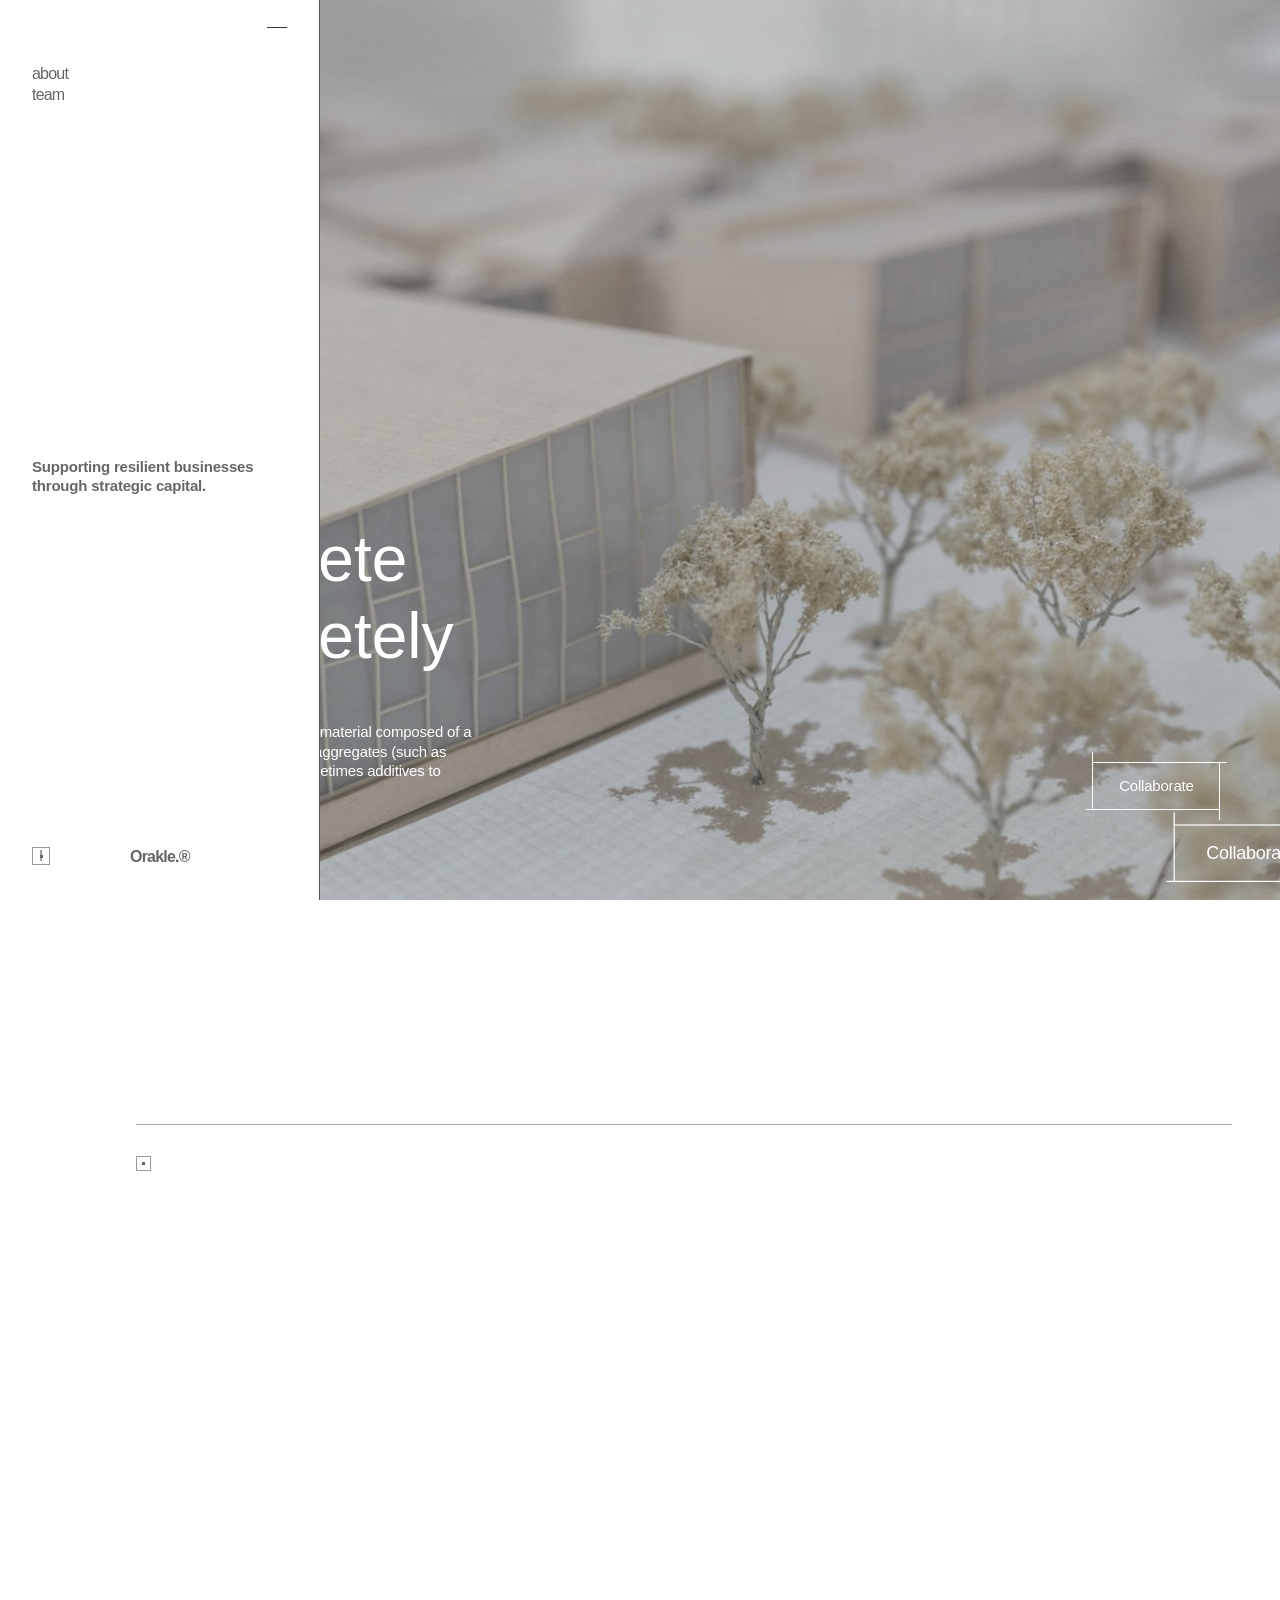
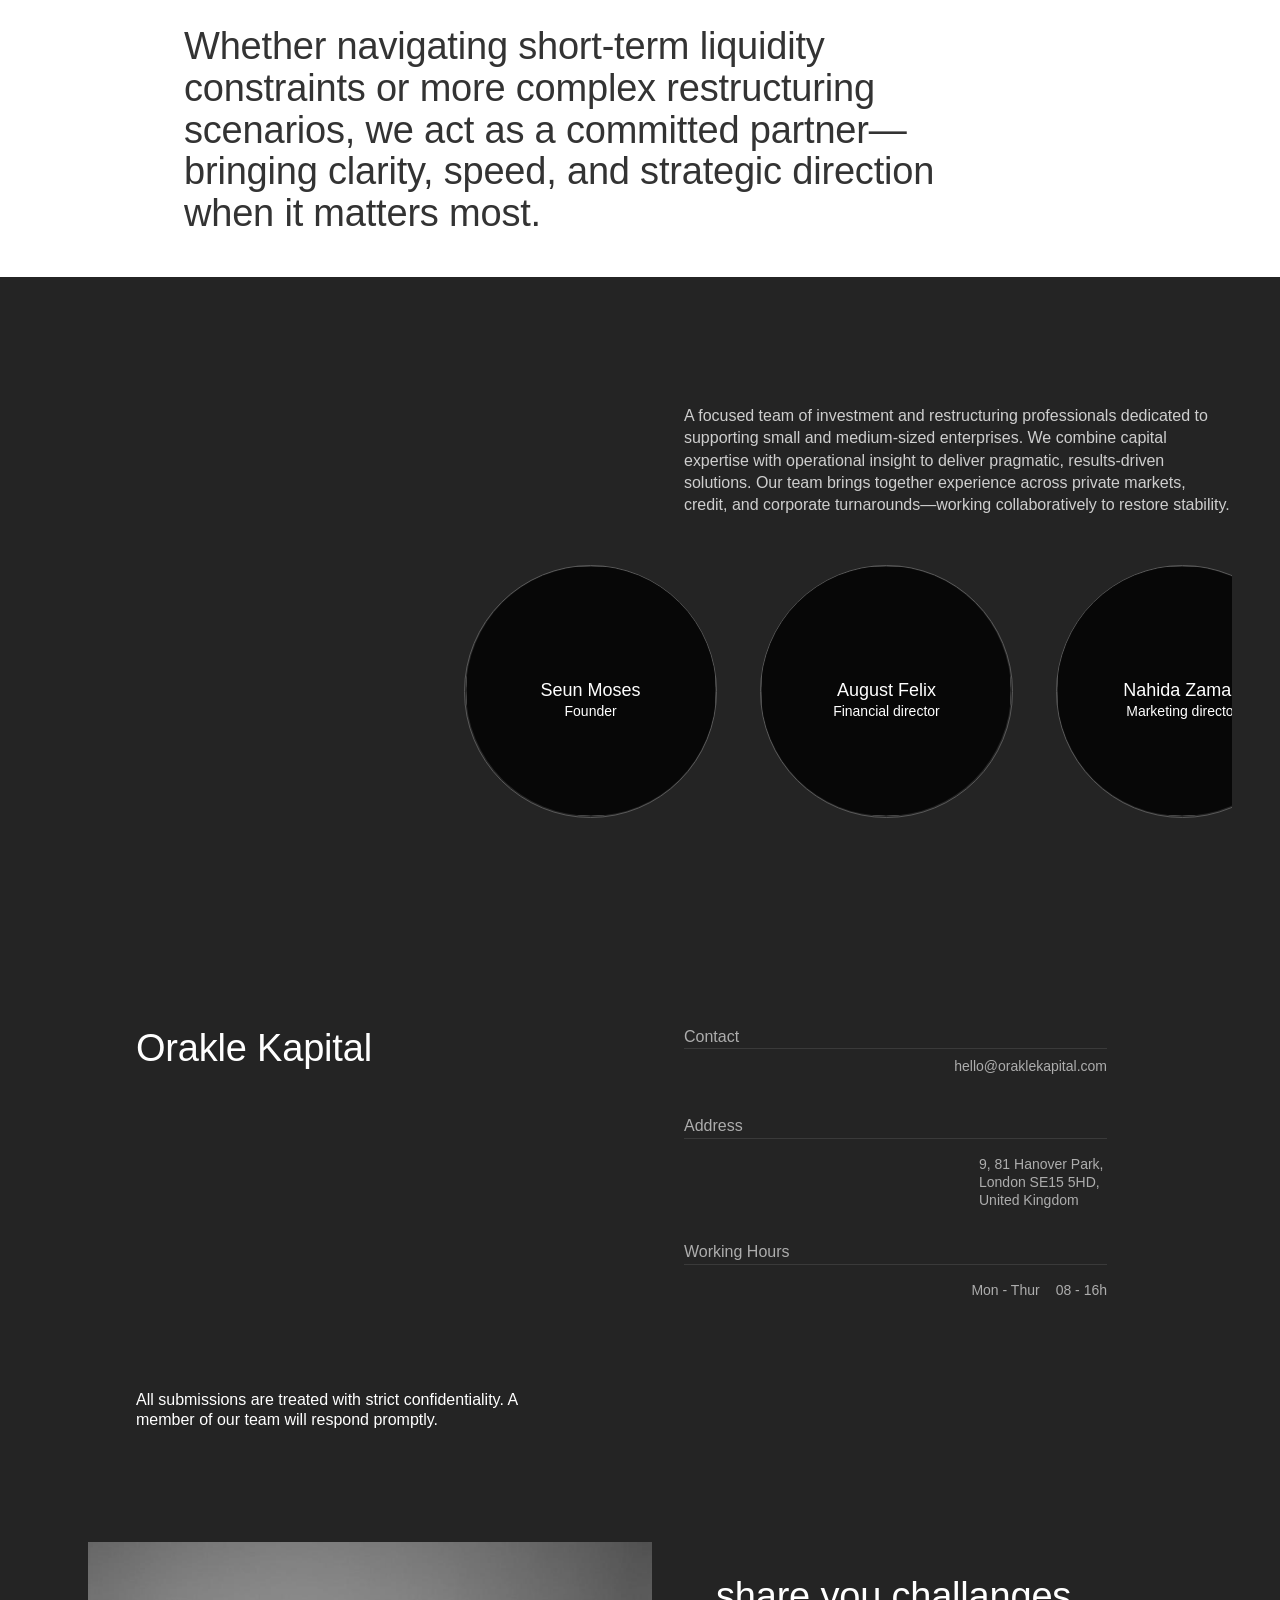
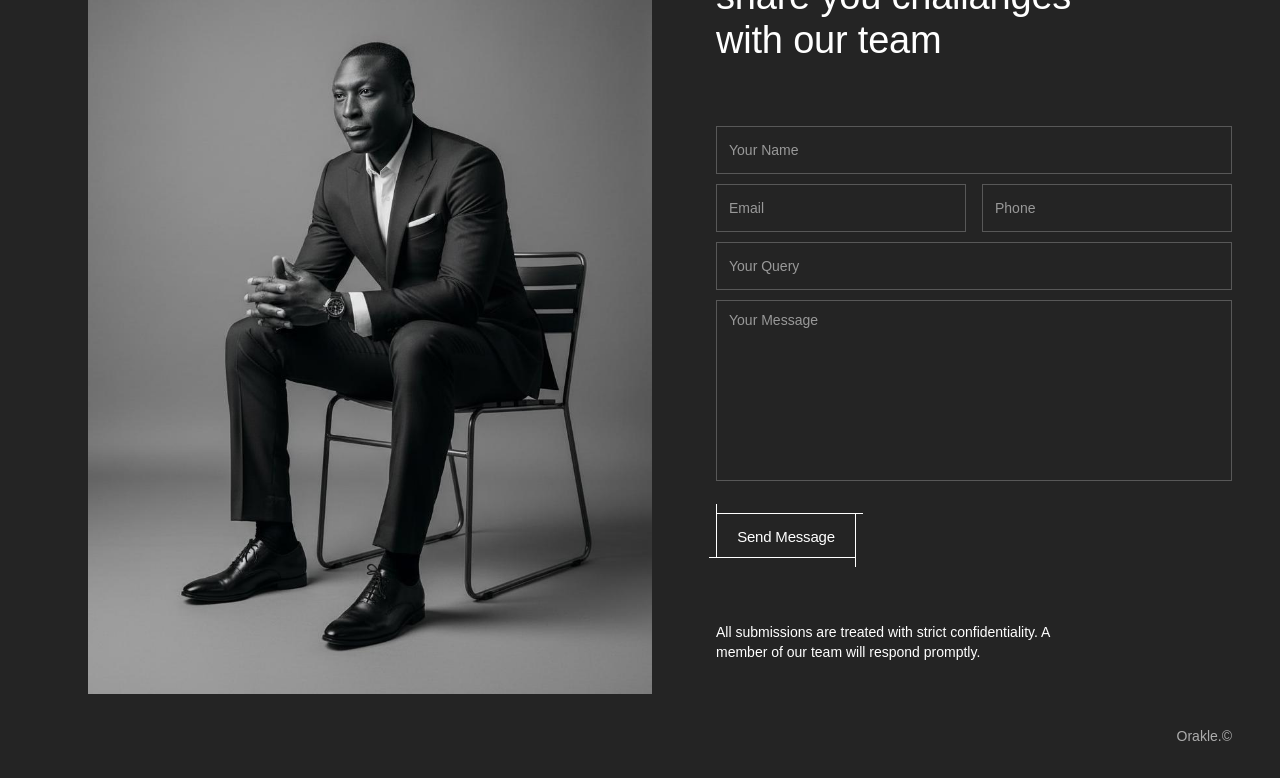
==== index.html @ 96f5e98d "Add files via upload" ====
<!DOCTYPE html><!--  This site was created in Webflow. https://webflow.com  --><!--  Last Published: Tue Apr 07 2026 13:51:56 GMT+0000 (Coordinated Universal Time)  -->
<html data-wf-page="69bdac23be87c527d80cd6fd" data-wf-site="69bdac20be87c527d80cd694" lang="en">
<head>
  <meta charset="utf-8">
  <title>Orakle Kapital</title>
  <meta content="We partner with distressed small and medium-sized enterprises to provide flexible financing, hands-on support, and a clear path to recovery and growth." name="description">
  <meta content="Orakle Kapital" property="og:title">
  <meta content="We partner with distressed small and medium-sized enterprises to provide flexible financing, hands-on support, and a clear path to recovery and growth." property="og:description">
  <meta content="Orakle Kapital" property="twitter:title">
  <meta content="We partner with distressed small and medium-sized enterprises to provide flexible financing, hands-on support, and a clear path to recovery and growth." property="twitter:description">
  <meta property="og:type" content="website">
  <meta content="summary_large_image" name="twitter:card">
  <meta content="width=device-width, initial-scale=1" name="viewport">
  <meta content="Webflow" name="generator">
  <link href="css/normalize.css" rel="stylesheet" type="text/css">
  <link href="css/webflow.css" rel="stylesheet" type="text/css">
  <link href="css/oraklekapital.webflow.css" rel="stylesheet" type="text/css">
  <link href="https://fonts.googleapis.com" rel="preconnect">
  <link href="https://fonts.gstatic.com" rel="preconnect" crossorigin="anonymous">
  <script src="https://ajax.googleapis.com/ajax/libs/webfont/1.6.26/webfont.js" type="text/javascript"></script>
  <script type="text/javascript">WebFont.load({  google: {    families: ["Ubuntu:300,300italic,400,400italic,500,500italic,700,700italic","Inter:300,400,500,600,700","Inter Tight:300,400,500,600,700"]  }});</script>
  <script type="text/javascript">!function(o,c){var n=c.documentElement,t=" w-mod-";n.className+=t+"js",("ontouchstart"in o||o.DocumentTouch&&c instanceof DocumentTouch)&&(n.className+=t+"touch")}(window,document);</script>
  <link href="images/favicon.png" rel="shortcut icon" type="image/x-icon">
  <link href="images/webclip.png" rel="apple-touch-icon">
</head>
<body>
  <div class="page-wrapper">
    <div class="navbar-wrapper">
      <div class="navbar-links">
        <a data-w-id="172a267c-af64-cbc4-9b32-e824bfe4a965" href="#about" class="navbar-link">about</a>
        <a data-w-id="172a267c-af64-cbc4-9b32-e824bfe4a96f" href="#team" class="navbar-link">team</a>
      </div>
      <p class="p-intro">Supporting resilient businesses through strategic capital.</p>
      <div class="sm-wrapper">
        <a data-w-id="172a267c-af64-cbc4-9b32-e824bfe4a980" href="https://www.linkedin.com" class="sm-box w-inline-block">
          <div class="sm-link">l</div>
          <div class="sm-box-small"></div>
        </a>
        <a href="https://ratko-03f3f3.webflow.io/" class="copy-right">Orakle.®</a>
      </div>
      <div data-w-id="172a267c-af64-cbc4-9b32-e824bfe4a98a" class="close"></div>
    </div>
    <div class="sidebar">
      <div data-w-id="daa2c79b-2711-f0db-0016-0b28d26db41a" class="menu-open">
        <div class="line"></div>
        <div class="line"></div>
      </div>
      <a href="#contact" class="cta-sidebar">Contact.</a>
    </div>
    <div class="main-wrapper">
      <section id="about" class="hero">
        <div data-delay="4000" data-animation="cross" class="slider w-slider" data-autoplay="false" data-easing="ease-in-out-quart" data-hide-arrows="false" data-disable-swipe="false" data-autoplay-limit="0" data-nav-spacing="3" data-duration="1000" data-infinite="true">
          <div class="w-slider-mask">
            <div data-w-id="7b4684b0-5fee-3171-5e06-e054012341f1" style="-webkit-transform:translate3d(0, 0, 0) scale3d(1.2, 1.2, 1) rotateX(0) rotateY(0) rotateZ(0) skew(0, 0);-moz-transform:translate3d(0, 0, 0) scale3d(1.2, 1.2, 1) rotateX(0) rotateY(0) rotateZ(0) skew(0, 0);-ms-transform:translate3d(0, 0, 0) scale3d(1.2, 1.2, 1) rotateX(0) rotateY(0) rotateZ(0) skew(0, 0);transform:translate3d(0, 0, 0) scale3d(1.2, 1.2, 1) rotateX(0) rotateY(0) rotateZ(0) skew(0, 0)" class="w-slide">
              <div class="button-wrap">
                <div class="button-container">
                  <div style="-webkit-transform:translate3d(0%, null, 0) scale3d(1, 1, 1) rotateX(0) rotateY(0) rotateZ(0) skew(0, 0);-moz-transform:translate3d(0%, null, 0) scale3d(1, 1, 1) rotateX(0) rotateY(0) rotateZ(0) skew(0, 0);-ms-transform:translate3d(0%, null, 0) scale3d(1, 1, 1) rotateX(0) rotateY(0) rotateZ(0) skew(0, 0);transform:translate3d(0%, null, 0) scale3d(1, 1, 1) rotateX(0) rotateY(0) rotateZ(0) skew(0, 0)" class="tl-btn"></div>
                  <div style="-webkit-transform:translate3d(0%, 0, 0) scale3d(1, 1, 1) rotateX(0) rotateY(0) rotateZ(0) skew(0, 0);-moz-transform:translate3d(0%, 0, 0) scale3d(1, 1, 1) rotateX(0) rotateY(0) rotateZ(0) skew(0, 0);-ms-transform:translate3d(0%, 0, 0) scale3d(1, 1, 1) rotateX(0) rotateY(0) rotateZ(0) skew(0, 0);transform:translate3d(0%, 0, 0) scale3d(1, 1, 1) rotateX(0) rotateY(0) rotateZ(0) skew(0, 0)" class="bl-btn"></div>
                  <div style="-webkit-transform:translate3d(0, 0%, 0) scale3d(1, 1, 1) rotateX(0) rotateY(0) rotateZ(0) skew(0, 0);-moz-transform:translate3d(0, 0%, 0) scale3d(1, 1, 1) rotateX(0) rotateY(0) rotateZ(0) skew(0, 0);-ms-transform:translate3d(0, 0%, 0) scale3d(1, 1, 1) rotateX(0) rotateY(0) rotateZ(0) skew(0, 0);transform:translate3d(0, 0%, 0) scale3d(1, 1, 1) rotateX(0) rotateY(0) rotateZ(0) skew(0, 0)" class="ll-btn"></div>
                  <div style="-webkit-transform:translate3d(0, 0%, 0) scale3d(1, 1, 1) rotateX(0) rotateY(0) rotateZ(0) skew(0, 0);-moz-transform:translate3d(0, 0%, 0) scale3d(1, 1, 1) rotateX(0) rotateY(0) rotateZ(0) skew(0, 0);-ms-transform:translate3d(0, 0%, 0) scale3d(1, 1, 1) rotateX(0) rotateY(0) rotateZ(0) skew(0, 0);transform:translate3d(0, 0%, 0) scale3d(1, 1, 1) rotateX(0) rotateY(0) rotateZ(0) skew(0, 0)" class="rl-btn"></div>
                  <a data-w-id="ebb25b7a-08e9-d90b-8bdc-810b72975c28" href="#contact" class="cta-collaborate w-button">Collaborate</a>
                </div>
              </div><img src="images/zhouxing-lu-Mb32AJpqd-g-unsplash.jpg" loading="lazy" sizes="(max-width: 1919px) 100vw, 1920px" srcset="images/zhouxing-lu-Mb32AJpqd-g-unsplash-p-500.jpg 500w, images/zhouxing-lu-Mb32AJpqd-g-unsplash-p-800.jpg 800w, images/zhouxing-lu-Mb32AJpqd-g-unsplash-p-1080.jpg 1080w, images/zhouxing-lu-Mb32AJpqd-g-unsplash-p-1600.jpg 1600w, images/zhouxing-lu-Mb32AJpqd-g-unsplash.jpg 1920w" alt="" class="slider-image">
              <p data-w-id="3e2fef1d-7fde-ab87-c6fc-d5952f7bf30d" style="-webkit-transform:translate3d(0, 10%, 0) scale3d(1, 1, 1) rotateX(0) rotateY(0) rotateZ(0) skew(0, 0);-moz-transform:translate3d(0, 10%, 0) scale3d(1, 1, 1) rotateX(0) rotateY(0) rotateZ(0) skew(0, 0);-ms-transform:translate3d(0, 10%, 0) scale3d(1, 1, 1) rotateX(0) rotateY(0) rotateZ(0) skew(0, 0);transform:translate3d(0, 10%, 0) scale3d(1, 1, 1) rotateX(0) rotateY(0) rotateZ(0) skew(0, 0);opacity:0" class="regular">We partner with distressed small and medium-sized enterprises to provide flexible financing, hands-on support, and a clear path to recovery and growth.</p>
              <div data-w-id="661771b9-8b56-ffd2-6e06-a02645b1312d" style="opacity:0;-webkit-transform:translate3d(0, -10%, 0) scale3d(1, 1, 1) rotateX(0) rotateY(0) rotateZ(0) skew(0, 0);-moz-transform:translate3d(0, -10%, 0) scale3d(1, 1, 1) rotateX(0) rotateY(0) rotateZ(0) skew(0, 0);-ms-transform:translate3d(0, -10%, 0) scale3d(1, 1, 1) rotateX(0) rotateY(0) rotateZ(0) skew(0, 0);transform:translate3d(0, -10%, 0) scale3d(1, 1, 1) rotateX(0) rotateY(0) rotateZ(0) skew(0, 0)" class="h1-hero">ORAKLE<br>KAPITAL</div>
            </div>
            <div class="w-slide">
              <div class="h1-hero">Space<br>Opening</div>
              <p class="regular">Space opening refers to the design concept of creating transitions between interior and exterior environments, often achieved through features like large windows, sliding doors, and open floor plans.</p>
              <div class="button-wrap">
                <div class="button-container">
                  <a data-w-id="e6d768ee-710b-9888-de60-223ae2a74bed" href="#contact" class="cta-collaborate w-button">Collaborate</a>
                  <div style="-webkit-transform:translate3d(0%, null, 0) scale3d(1, 1, 1) rotateX(0) rotateY(0) rotateZ(0) skew(0, 0);-moz-transform:translate3d(0%, null, 0) scale3d(1, 1, 1) rotateX(0) rotateY(0) rotateZ(0) skew(0, 0);-ms-transform:translate3d(0%, null, 0) scale3d(1, 1, 1) rotateX(0) rotateY(0) rotateZ(0) skew(0, 0);transform:translate3d(0%, null, 0) scale3d(1, 1, 1) rotateX(0) rotateY(0) rotateZ(0) skew(0, 0)" class="tl-btn"></div>
                  <div style="-webkit-transform:translate3d(0%, 0, 0) scale3d(1, 1, 1) rotateX(0) rotateY(0) rotateZ(0) skew(0, 0);-moz-transform:translate3d(0%, 0, 0) scale3d(1, 1, 1) rotateX(0) rotateY(0) rotateZ(0) skew(0, 0);-ms-transform:translate3d(0%, 0, 0) scale3d(1, 1, 1) rotateX(0) rotateY(0) rotateZ(0) skew(0, 0);transform:translate3d(0%, 0, 0) scale3d(1, 1, 1) rotateX(0) rotateY(0) rotateZ(0) skew(0, 0)" class="bl-btn"></div>
                  <div style="-webkit-transform:translate3d(0, 0%, 0) scale3d(1, 1, 1) rotateX(0) rotateY(0) rotateZ(0) skew(0, 0);-moz-transform:translate3d(0, 0%, 0) scale3d(1, 1, 1) rotateX(0) rotateY(0) rotateZ(0) skew(0, 0);-ms-transform:translate3d(0, 0%, 0) scale3d(1, 1, 1) rotateX(0) rotateY(0) rotateZ(0) skew(0, 0);transform:translate3d(0, 0%, 0) scale3d(1, 1, 1) rotateX(0) rotateY(0) rotateZ(0) skew(0, 0)" class="ll-btn"></div>
                  <div style="-webkit-transform:translate3d(0, 0%, 0) scale3d(1, 1, 1) rotateX(0) rotateY(0) rotateZ(0) skew(0, 0);-moz-transform:translate3d(0, 0%, 0) scale3d(1, 1, 1) rotateX(0) rotateY(0) rotateZ(0) skew(0, 0);-ms-transform:translate3d(0, 0%, 0) scale3d(1, 1, 1) rotateX(0) rotateY(0) rotateZ(0) skew(0, 0);transform:translate3d(0, 0%, 0) scale3d(1, 1, 1) rotateX(0) rotateY(0) rotateZ(0) skew(0, 0)" class="rl-btn"></div>
                </div>
              </div><img src="images/ricardo-gomez-angel-Xrv7PZDqUAo-unsplash.jpg" loading="lazy" sizes="(max-width: 2400px) 100vw, 2400px" srcset="images/ricardo-gomez-angel-Xrv7PZDqUAo-unsplash-p-500.jpg 500w, images/ricardo-gomez-angel-Xrv7PZDqUAo-unsplash-p-800.jpg 800w, images/ricardo-gomez-angel-Xrv7PZDqUAo-unsplash-p-1080.jpg 1080w, images/ricardo-gomez-angel-Xrv7PZDqUAo-unsplash-p-1600.jpg 1600w, images/ricardo-gomez-angel-Xrv7PZDqUAo-unsplash-p-2000.jpg 2000w, images/ricardo-gomez-angel-Xrv7PZDqUAo-unsplash.jpg 2400w" alt="Hero image" class="slider-image">
            </div>
            <div class="w-slide">
              <div class="h1-hero">Luxury<br>Space</div>
              <p class="regular">Luxury space refers to high-end, exclusive environments or accommodations designed to provide opulence, comfort, and exceptional service, often characterized by premium materials.</p>
              <div class="button-wrap">
                <div class="button-container">
                  <a data-w-id="f1321cfb-3e88-fddb-b101-acb3e0d1b664" href="#contact" class="cta-collaborate w-button">Collaborate</a>
                  <div style="-webkit-transform:translate3d(0%, null, 0) scale3d(1, 1, 1) rotateX(0) rotateY(0) rotateZ(0) skew(0, 0);-moz-transform:translate3d(0%, null, 0) scale3d(1, 1, 1) rotateX(0) rotateY(0) rotateZ(0) skew(0, 0);-ms-transform:translate3d(0%, null, 0) scale3d(1, 1, 1) rotateX(0) rotateY(0) rotateZ(0) skew(0, 0);transform:translate3d(0%, null, 0) scale3d(1, 1, 1) rotateX(0) rotateY(0) rotateZ(0) skew(0, 0)" class="tl-btn"></div>
                  <div style="-webkit-transform:translate3d(0%, 0, 0) scale3d(1, 1, 1) rotateX(0) rotateY(0) rotateZ(0) skew(0, 0);-moz-transform:translate3d(0%, 0, 0) scale3d(1, 1, 1) rotateX(0) rotateY(0) rotateZ(0) skew(0, 0);-ms-transform:translate3d(0%, 0, 0) scale3d(1, 1, 1) rotateX(0) rotateY(0) rotateZ(0) skew(0, 0);transform:translate3d(0%, 0, 0) scale3d(1, 1, 1) rotateX(0) rotateY(0) rotateZ(0) skew(0, 0)" class="bl-btn"></div>
                  <div style="-webkit-transform:translate3d(0, 0%, 0) scale3d(1, 1, 1) rotateX(0) rotateY(0) rotateZ(0) skew(0, 0);-moz-transform:translate3d(0, 0%, 0) scale3d(1, 1, 1) rotateX(0) rotateY(0) rotateZ(0) skew(0, 0);-ms-transform:translate3d(0, 0%, 0) scale3d(1, 1, 1) rotateX(0) rotateY(0) rotateZ(0) skew(0, 0);transform:translate3d(0, 0%, 0) scale3d(1, 1, 1) rotateX(0) rotateY(0) rotateZ(0) skew(0, 0)" class="ll-btn"></div>
                  <div style="-webkit-transform:translate3d(0, 0%, 0) scale3d(1, 1, 1) rotateX(0) rotateY(0) rotateZ(0) skew(0, 0);-moz-transform:translate3d(0, 0%, 0) scale3d(1, 1, 1) rotateX(0) rotateY(0) rotateZ(0) skew(0, 0);-ms-transform:translate3d(0, 0%, 0) scale3d(1, 1, 1) rotateX(0) rotateY(0) rotateZ(0) skew(0, 0);transform:translate3d(0, 0%, 0) scale3d(1, 1, 1) rotateX(0) rotateY(0) rotateZ(0) skew(0, 0)" class="rl-btn"></div>
                </div>
              </div><img src="images/ricardo-gomez-angel-tGKMDcsuIhg-unsplash.jpg" loading="lazy" sizes="(max-width: 2400px) 100vw, 2400px" srcset="images/ricardo-gomez-angel-tGKMDcsuIhg-unsplash-p-500.jpg 500w, images/ricardo-gomez-angel-tGKMDcsuIhg-unsplash-p-800.jpg 800w, images/ricardo-gomez-angel-tGKMDcsuIhg-unsplash-p-1080.jpg 1080w, images/ricardo-gomez-angel-tGKMDcsuIhg-unsplash-p-1600.jpg 1600w, images/ricardo-gomez-angel-tGKMDcsuIhg-unsplash-p-2000.jpg 2000w, images/ricardo-gomez-angel-tGKMDcsuIhg-unsplash.jpg 2400w" alt="Hero image" class="slider-image">
            </div>
            <div class="slide-4 w-slide">
              <div class="h1-hero">Concrete<br>Concretely</div>
              <p class="regular">Concrete is a construction material composed of a mixture of cement, water, aggregates (such as sand and gravel), and sometimes additives to enhance its properties.</p>
              <div class="button-wrap">
                <div class="button-container">
                  <a data-w-id="af4cae5b-ac82-0080-59d6-94c455b4df4c" href="#" class="cta-collaborate w-button">Collaborate</a>
                  <div style="-webkit-transform:translate3d(0%, null, 0) scale3d(1, 1, 1) rotateX(0) rotateY(0) rotateZ(0) skew(0, 0);-moz-transform:translate3d(0%, null, 0) scale3d(1, 1, 1) rotateX(0) rotateY(0) rotateZ(0) skew(0, 0);-ms-transform:translate3d(0%, null, 0) scale3d(1, 1, 1) rotateX(0) rotateY(0) rotateZ(0) skew(0, 0);transform:translate3d(0%, null, 0) scale3d(1, 1, 1) rotateX(0) rotateY(0) rotateZ(0) skew(0, 0)" class="tl-btn"></div>
                  <div style="-webkit-transform:translate3d(0%, 0, 0) scale3d(1, 1, 1) rotateX(0) rotateY(0) rotateZ(0) skew(0, 0);-moz-transform:translate3d(0%, 0, 0) scale3d(1, 1, 1) rotateX(0) rotateY(0) rotateZ(0) skew(0, 0);-ms-transform:translate3d(0%, 0, 0) scale3d(1, 1, 1) rotateX(0) rotateY(0) rotateZ(0) skew(0, 0);transform:translate3d(0%, 0, 0) scale3d(1, 1, 1) rotateX(0) rotateY(0) rotateZ(0) skew(0, 0)" class="bl-btn"></div>
                  <div style="-webkit-transform:translate3d(0, 0%, 0) scale3d(1, 1, 1) rotateX(0) rotateY(0) rotateZ(0) skew(0, 0);-moz-transform:translate3d(0, 0%, 0) scale3d(1, 1, 1) rotateX(0) rotateY(0) rotateZ(0) skew(0, 0);-ms-transform:translate3d(0, 0%, 0) scale3d(1, 1, 1) rotateX(0) rotateY(0) rotateZ(0) skew(0, 0);transform:translate3d(0, 0%, 0) scale3d(1, 1, 1) rotateX(0) rotateY(0) rotateZ(0) skew(0, 0)" class="ll-btn"></div>
                  <div style="-webkit-transform:translate3d(0, 0%, 0) scale3d(1, 1, 1) rotateX(0) rotateY(0) rotateZ(0) skew(0, 0);-moz-transform:translate3d(0, 0%, 0) scale3d(1, 1, 1) rotateX(0) rotateY(0) rotateZ(0) skew(0, 0);-ms-transform:translate3d(0, 0%, 0) scale3d(1, 1, 1) rotateX(0) rotateY(0) rotateZ(0) skew(0, 0);transform:translate3d(0, 0%, 0) scale3d(1, 1, 1) rotateX(0) rotateY(0) rotateZ(0) skew(0, 0)" class="rl-btn"></div>
                </div>
              </div><img src="images/ricardo-gomez-angel-mtkRJ5FjJts-unsplash.jpg" loading="lazy" sizes="(max-width: 2500px) 100vw, 2500px" srcset="images/ricardo-gomez-angel-mtkRJ5FjJts-unsplash-p-500.jpg 500w, images/ricardo-gomez-angel-mtkRJ5FjJts-unsplash-p-800.jpg 800w, images/ricardo-gomez-angel-mtkRJ5FjJts-unsplash-p-1080.jpg 1080w, images/ricardo-gomez-angel-mtkRJ5FjJts-unsplash-p-1600.jpg 1600w, images/ricardo-gomez-angel-mtkRJ5FjJts-unsplash-p-2000.jpg 2000w, images/ricardo-gomez-angel-mtkRJ5FjJts-unsplash.jpg 2500w" alt="Hero image" class="slider-image">
            </div>
          </div>
        </div>
      </section>
      <section class="clients"></section>
      <section id="mission" class="mission">
        <div class="container-global">
          <div class="our-mission-wrap">
            <div class="mission-container">
              <div class="mission-features">
                <div class="subheading-wrap">
                  <div class="pointer">
                    <div class="sm-box-small"></div>
                  </div>
                  <h2 data-w-id="9a033f60-322b-2428-7c39-f3be75cee177" style="opacity:0;-webkit-transform:translate3d(0, -10%, 0) scale3d(1, 1, 1) rotateX(0) rotateY(0) rotateZ(0) skew(0, 0);-moz-transform:translate3d(0, -10%, 0) scale3d(1, 1, 1) rotateX(0) rotateY(0) rotateZ(0) skew(0, 0);-ms-transform:translate3d(0, -10%, 0) scale3d(1, 1, 1) rotateX(0) rotateY(0) rotateZ(0) skew(0, 0);transform:translate3d(0, -10%, 0) scale3d(1, 1, 1) rotateX(0) rotateY(0) rotateZ(0) skew(0, 0)" class="subheading">Our Mission</h2>
                </div>
                <div class="fetures-container"></div>
              </div>
              <div class="mission-desciption">
                <p data-w-id="9a033f60-322b-2428-7c39-f3be75cee183" style="opacity:0;-webkit-transform:translate3d(0, -10%, 0) scale3d(1, 1, 1) rotateX(0) rotateY(0) rotateZ(0) skew(0, 0);-moz-transform:translate3d(0, -10%, 0) scale3d(1, 1, 1) rotateX(0) rotateY(0) rotateZ(0) skew(0, 0);-ms-transform:translate3d(0, -10%, 0) scale3d(1, 1, 1) rotateX(0) rotateY(0) rotateZ(0) skew(0, 0);transform:translate3d(0, -10%, 0) scale3d(1, 1, 1) rotateX(0) rotateY(0) rotateZ(0) skew(0, 0)" class="normal-paragraph">Orakle Kapital is a boutique investment group focused on unlocking value in overlooked and underperforming businesses. We specialize in providing tailored financing solutions to small and medium-sized enterprises facing financial or operational challenges.<br>‍<br>Our approach combines disciplined capital deployment with practical, hands-on expertise. We work closely with management teams to stabilize operations, restore confidence, and position businesses for sustainable long-term success.</p>
              </div>
            </div>
            <h1 class="mission-headline">Whether navigating short-term liquidity constraints or more complex restructuring scenarios, we act as a committed partner—bringing clarity, speed, and strategic direction when it matters most.<br>‍</h1>
          </div>
        </div>
      </section>
      <section id="team" class="team">
        <div class="container-global">
          <div class="team-introduction">
            <div class="team-heading-wrap"></div>
            <div class="about-team">
              <p data-w-id="3e11ced7-a055-34b4-5fa5-00d43784429a" class="team-paragraph light">A focused team of investment and restructuring professionals dedicated to supporting small and medium-sized enterprises. We combine capital expertise with operational insight to deliver pragmatic, results-driven solutions. Our team brings together experience across private markets, credit, and corporate turnarounds—working collaboratively to restore stability.</p>
            </div>
          </div>
          <div class="team-memmbers">
            <section class="team-slider">
              <div class="container-2">
                <div data-delay="4000" data-animation="slide" class="team-slider-wrapper w-slider" data-autoplay="true" data-easing="ease" data-hide-arrows="false" data-disable-swipe="false" data-autoplay-limit="0" data-nav-spacing="12" data-duration="500" data-infinite="true">
                  <div class="mask w-slider-mask">
                    <div class="team-slide-wrapper w-slide">
                      <div data-w-id="3e11ced7-a055-34b4-5fa5-00d4378442a2" class="team-block"><img src="images/Screenshot-2026-04-07-at-11.48.03.png" loading="lazy" sizes="(max-width: 742px) 100vw, 742px" srcset="images/Screenshot-2026-04-07-at-11.48.03-p-500.png 500w, images/Screenshot-2026-04-07-at-11.48.03.png 742w" alt="" class="team-member-image-two">
                        <div class="team-block-info">
                          <h3 class="team-member-name-two">Seun Moses</h3>
                          <div class="bg-overlay"></div>
                          <p class="team-member-text">Founder</p>
                        </div>
                      </div>
                    </div>
                    <div class="team-slide-wrapper w-slide">
                      <div data-w-id="3e11ced7-a055-34b4-5fa5-00d4378442aa" class="team-block"><img src="images/Screenshot-2026-04-07-at-11.48.03.png" loading="lazy" sizes="(max-width: 742px) 100vw, 742px" srcset="images/Screenshot-2026-04-07-at-11.48.03-p-500.png 500w, images/Screenshot-2026-04-07-at-11.48.03.png 742w" alt="" class="team-member-image-two">
                        <div class="team-block-info">
                          <h3 class="team-member-name-two">August Felix</h3>
                          <p class="team-member-text">Financial director</p>
                          <div class="bg-overlay"></div>
                        </div>
                      </div>
                    </div>
                    <div class="team-slide-wrapper w-slide">
                      <div data-w-id="3e11ced7-a055-34b4-5fa5-00d4378442b2" class="team-block"><img src="images/Screenshot-2026-04-07-at-11.48.03.png" loading="lazy" sizes="(max-width: 742px) 100vw, 742px" srcset="images/Screenshot-2026-04-07-at-11.48.03-p-500.png 500w, images/Screenshot-2026-04-07-at-11.48.03.png 742w" alt="" class="team-member-image-two">
                        <div class="team-block-info">
                          <h3 class="team-member-name-two">Nahida Zaman</h3>
                          <p class="team-member-text">Marketing director</p>
                          <div class="bg-overlay"></div>
                        </div>
                      </div>
                    </div>
                  </div>
                  <div class="team-slider-arrow w-slider-arrow-left">
                    <div class="w-icon-slider-left"></div>
                  </div>
                  <div class="team-slider-arrow w-slider-arrow-right">
                    <div class="w-icon-slider-right"></div>
                  </div>
                  <div class="team-slider-nav w-slider-nav w-slider-nav-invert w-round"></div>
                </div>
              </div>
            </section>
          </div>
        </div>
      </section>
      <section id="contact" class="contact-details">
        <div class="container-global">
          <div class="w-layout-grid contact-details">
            <div class="contact-brief">
              <h1 data-w-id="40c05eec-2d3a-1eb5-c18b-89c868408a45" class="contact-headline">Orakle Kapital</h1>
              <p class="contact-introduction">All submissions are treated with strict confidentiality. A member of our team will respond promptly.</p>
            </div>
            <div class="contact-details-wrap">
              <h2 class="contact-detail">Contact</h2>
              <div class="email-wrap">
                <h2 class="email-title">hello@oraklekapital.com</h2>
              </div>
              <div class="email-wrap"></div>
              <div class="padding-medium"></div>
              <h2 class="contact-detail">Address</h2>
              <div class="address-wrap">
                <h2 class="email-title _50">9, 81 Hanover Park, London SE15 5HD, United Kingdom</h2>
              </div>
              <div class="padding-medium"></div>
              <h2 class="contact-detail">Working Hours</h2>
              <div class="wh-wrap">
                <h2 class="email-title">Mon - Thur</h2>
                <h2 class="email-title"> 08 - 16h</h2>
              </div>
            </div>
          </div>
          <div class="query-wrap"><img src="images/730f44e0-3c97-4bac-80a2-24b30003fcac.jpg" loading="lazy" sizes="(max-width: 896px) 100vw, 896px" srcset="images/730f44e0-3c97-4bac-80a2-24b30003fcac-p-500.jpg 500w, images/730f44e0-3c97-4bac-80a2-24b30003fcac-p-800.jpg 800w, images/730f44e0-3c97-4bac-80a2-24b30003fcac.jpg 896w" alt="" class="image-2">
            <div id="w-node-_40c05eec-2d3a-1eb5-c18b-89c868408a82-68408a40" class="contact-form">
              <h1 class="contact-headline">share you challanges<br>with our team</h1>
              <div class="form-block w-form">
                <form id="wf-form-ratko" name="wf-form-ratko" data-name="ratko" method="get" class="form" data-wf-page-id="69bdac23be87c527d80cd6fd" data-wf-element-id="40c05eec-2d3a-1eb5-c18b-89c868408a88"><input class="text-field w-input" maxlength="256" name="name-2" data-name="Name 2" placeholder="Your Name" type="text" id="name-2" required="">
                  <div class="emal-phone-wrap"><input class="text-field half w-input" maxlength="256" name="email-2" data-name="Email 2" placeholder="Email" type="email" id="email-2" required=""><input class="text-field half w-input" maxlength="256" name="Phone-2" data-name="Phone 2" placeholder="Phone" type="tel" id="Phone-2" required=""></div><input class="text-field w-input" maxlength="256" name="Query-2" data-name="Query 2" placeholder="Your Query" type="text" id="Query-2" required=""><input class="text-field message w-input" maxlength="256" name="Message-2" data-name="Message 2" placeholder="Your Message" type="text" id="Message-2" required="">
                  <div class="query-btn-container"><input type="submit" data-wait="Please wait..." data-w-id="40c05eec-2d3a-1eb5-c18b-89c868408a90" class="query-btn w-button" value="Send Message">
                    <div class="tl-btn"></div>
                    <div class="bl-btn"></div>
                    <div class="ll-btn"></div>
                    <div class="rl-btn"></div>
                  </div>
                </form>
                <div class="w-form-done">
                  <div>Thank you! Your submission has been received!</div>
                </div>
                <div class="w-form-fail">
                  <div>Oops! Something went wrong while submitting the form.</div>
                </div>
              </div>
              <p class="outro-text">All submissions are treated with strict confidentiality. A member of our team will respond promptly.</p>
            </div>
          </div>
        </div>
      </section>
      <section class="footer">
        <div class="container-global">
          <div class="w-layout-grid footer">
            <div id="w-node-ed0a9236-8afd-e285-de9e-4bdb92ca5a18-92ca5a15" class="footer-links-wrap"></div>
            <a href="index.html" aria-current="page" class="copyright w--current">Orakle.© </a>
          </div>
        </div>
      </section>
    </div>
  </div>
  <script src="https://d3e54v103j8qbb.cloudfront.net/js/jquery-3.5.1.min.dc5e7f18c8.js?site=69bdac20be87c527d80cd694" type="text/javascript" integrity="sha256-9/aliU8dGd2tb6OSsuzixeV4y/faTqgFtohetphbbj0=" crossorigin="anonymous"></script>
  <script src="js/webflow.js" type="text/javascript"></script>
</body>
</html>
---- css/webflow.css ----
@font-face {
  font-family: 'webflow-icons';
  src: url("[data-uri]") format('truetype');
  font-weight: normal;
  font-style: normal;
}
[class^="w-icon-"],
[class*=" w-icon-"] {
  /* use !important to prevent issues with browser extensions that change fonts */
  font-family: 'webflow-icons' !important;
  speak: none;
  font-style: normal;
  font-weight: normal;
  font-variant: normal;
  text-transform: none;
  line-height: 1;
  /* Better Font Rendering =========== */
  -webkit-font-smoothing: antialiased;
  -moz-osx-font-smoothing: grayscale;
}
.w-icon-slider-right:before {
  content: "\e600";
}
.w-icon-slider-left:before {
  content: "\e601";
}
.w-icon-nav-menu:before {
  content: "\e602";
}
.w-icon-arrow-down:before,
.w-icon-dropdown-toggle:before {
  content: "\e603";
}
.w-icon-file-upload-remove:before {
  content: "\e900";
}
.w-icon-file-upload-icon:before {
  content: "\e903";
}
* {
  -webkit-box-sizing: border-box;
  -moz-box-sizing: border-box;
  box-sizing: border-box;
}
html {
  height: 100%;
}
body {
  margin: 0;
  min-height: 100%;
  background-color: #fff;
  font-family: Arial, sans-serif;
  font-size: 14px;
  line-height: 20px;
  color: #333;
}
img {
  max-width: 100%;
  vertical-align: middle;
  display: inline-block;
}
html.w-mod-touch * {
  background-attachment: scroll !important;
}
.w-block {
  display: block;
}
.w-inline-block {
  max-width: 100%;
  display: inline-block;
}
.w-clearfix:before,
.w-clearfix:after {
  content: " ";
  display: table;
  grid-column-start: 1;
  grid-row-start: 1;
  grid-column-end: 2;
  grid-row-end: 2;
}
.w-clearfix:after {
  clear: both;
}
.w-hidden {
  display: none;
}
.w-button {
  display: inline-block;
  padding: 9px 15px;
  background-color: #3898EC;
  color: white;
  border: 0;
  line-height: inherit;
  text-decoration: none;
  cursor: pointer;
  border-radius: 0;
}
input.w-button {
  -webkit-appearance: button;
}
html[data-w-dynpage] [data-w-cloak] {
  color: transparent !important;
}
.w-code-block {
  margin: unset;
}
pre.w-code-block code {
  all: inherit;
}
.w-optimization {
  display: contents;
}
.w-webflow-badge,
.w-webflow-badge > img {
  box-sizing: unset;
  width: unset;
  height: unset;
  max-height: unset;
  max-width: unset;
  min-height: unset;
  min-width: unset;
  margin: unset;
  padding: unset;
  float: unset;
  clear: unset;
  border: unset;
  border-radius: unset;
  background: unset;
  background-image: unset;
  background-position: unset;
  background-size: unset;
  background-repeat: unset;
  background-origin: unset;
  background-clip: unset;
  background-attachment: unset;
  background-color: unset;
  box-shadow: unset;
  transform: unset;
  transition: unset;
  direction: unset;
  font-family: unset;
  font-weight: unset;
  color: unset;
  font-size: unset;
  line-height: unset;
  font-style: unset;
  font-variant: unset;
  text-align: unset;
  letter-spacing: unset;
  text-decoration: unset;
  text-indent: unset;
  text-transform: unset;
  list-style-type: unset;
  text-shadow: unset;
  vertical-align: unset;
  cursor: unset;
  white-space: unset;
  word-break: unset;
  word-spacing: unset;
  word-wrap: unset;
}
.w-webflow-badge {
  position: fixed !important;
  display: inline-block !important;
  visibility: visible !important;
  opacity: 1 !important;
  z-index: 2147483647 !important;
  top: auto !important;
  right: 12px !important;
  bottom: 12px !important;
  left: auto !important;
  color: #aaadb0 !important;
  background-color: #fff !important;
  border-radius: 3px !important;
  padding: 6px !important;
  font-size: 12px !important;
  line-height: 14px !important;
  text-decoration: none !important;
  transform: none !important;
  margin: 0 !important;
  width: auto !important;
  height: auto !important;
  overflow: unset !important;
  white-space: nowrap;
  box-shadow: 0 0 0 1px rgba(0, 0, 0, 0.1), 0px 1px 3px rgba(0, 0, 0, 0.1);
  cursor: pointer;
}
.w-webflow-badge > img {
  position: unset;
  display: inline-block !important;
  visibility: unset !important;
  opacity: 1 !important;
  vertical-align: middle !important;
}
h1,
h2,
h3,
h4,
h5,
h6 {
  font-weight: bold;
  margin-bottom: 10px;
}
h1 {
  font-size: 38px;
  line-height: 44px;
  margin-top: 20px;
}
h2 {
  font-size: 32px;
  line-height: 36px;
  margin-top: 20px;
}
h3 {
  font-size: 24px;
  line-height: 30px;
  margin-top: 20px;
}
h4 {
  font-size: 18px;
  line-height: 24px;
  margin-top: 10px;
}
h5 {
  font-size: 14px;
  line-height: 20px;
  margin-top: 10px;
}
h6 {
  font-size: 12px;
  line-height: 18px;
  margin-top: 10px;
}
p {
  margin-top: 0;
  margin-bottom: 10px;
}
blockquote {
  margin: 0 0 10px 0;
  padding: 10px 20px;
  border-left: 5px solid #E2E2E2;
  font-size: 18px;
  line-height: 22px;
}
figure {
  margin: 0;
  margin-bottom: 10px;
}
figcaption {
  margin-top: 5px;
  text-align: center;
}
ul,
ol {
  margin-top: 0px;
  margin-bottom: 10px;
  padding-left: 40px;
}
.w-list-unstyled {
  padding-left: 0;
  list-style: none;
}
.w-embed:before,
.w-embed:after {
  content: " ";
  display: table;
  grid-column-start: 1;
  grid-row-start: 1;
  grid-column-end: 2;
  grid-row-end: 2;
}
.w-embed:after {
  clear: both;
}
.w-video {
  width: 100%;
  position: relative;
  padding: 0;
}
.w-video iframe,
.w-video object,
.w-video embed {
  position: absolute;
  top: 0;
  left: 0;
  width: 100%;
  height: 100%;
  border: none;
}
fieldset {
  padding: 0;
  margin: 0;
  border: 0;
}
button,
[type='button'],
[type='reset'] {
  border: 0;
  cursor: pointer;
  -webkit-appearance: button;
}
.w-form {
  margin: 0 0 15px;
}
.w-form-done {
  display: none;
  padding: 20px;
  text-align: center;
  background-color: #dddddd;
}
.w-form-fail {
  display: none;
  margin-top: 10px;
  padding: 10px;
  background-color: #ffdede;
}
label {
  display: block;
  margin-bottom: 5px;
  font-weight: bold;
}
.w-input,
.w-select {
  display: block;
  width: 100%;
  height: 38px;
  padding: 8px 12px;
  margin-bottom: 10px;
  font-size: 14px;
  line-height: 1.42857143;
  color: #333333;
  vertical-align: middle;
  background-color: #ffffff;
  border: 1px solid #cccccc;
}
.w-input::placeholder,
.w-select::placeholder {
  color: #999;
}
.w-input:focus,
.w-select:focus {
  border-color: #3898EC;
  outline: 0;
}
.w-input[disabled],
.w-select[disabled],
.w-input[readonly],
.w-select[readonly],
fieldset[disabled] .w-input,
fieldset[disabled] .w-select {
  cursor: not-allowed;
}
.w-input[disabled]:not(.w-input-disabled),
.w-select[disabled]:not(.w-input-disabled),
.w-input[readonly],
.w-select[readonly],
fieldset[disabled]:not(.w-input-disabled) .w-input,
fieldset[disabled]:not(.w-input-disabled) .w-select {
  background-color: #eeeeee;
}
textarea.w-input,
textarea.w-select {
  height: auto;
}
.w-select {
  background-color: #f3f3f3;
}
.w-select[multiple] {
  height: auto;
}
.w-form-label {
  display: inline-block;
  cursor: pointer;
  font-weight: normal;
  margin-bottom: 0px;
}
.w-radio {
  display: block;
  margin-bottom: 5px;
  padding-left: 20px;
}
.w-radio:before,
.w-radio:after {
  content: " ";
  display: table;
  grid-column-start: 1;
  grid-row-start: 1;
  grid-column-end: 2;
  grid-row-end: 2;
}
.w-radio:after {
  clear: both;
}
.w-radio-input {
  margin: 4px 0 0;
  line-height: normal;
  float: left;
  margin-left: -20px;
}
.w-radio-input {
  margin-top: 3px;
}
.w-file-upload {
  display: block;
  margin-bottom: 10px;
}
.w-file-upload-input {
  width: 0.1px;
  height: 0.1px;
  opacity: 0;
  overflow: hidden;
  position: absolute;
  z-index: -100;
}
.w-file-upload-default,
.w-file-upload-uploading,
.w-file-upload-success {
  display: inline-block;
  color: #333333;
}
.w-file-upload-error {
  display: block;
  margin-top: 10px;
}
.w-file-upload-default.w-hidden,
.w-file-upload-uploading.w-hidden,
.w-file-upload-error.w-hidden,
.w-file-upload-success.w-hidden {
  display: none;
}
.w-file-upload-uploading-btn {
  display: flex;
  font-size: 14px;
  font-weight: normal;
  cursor: pointer;
  margin: 0;
  padding: 8px 12px;
  border: 1px solid #cccccc;
  background-color: #fafafa;
}
.w-file-upload-file {
  display: flex;
  flex-grow: 1;
  justify-content: space-between;
  margin: 0;
  padding: 8px 9px 8px 11px;
  border: 1px solid #cccccc;
  background-color: #fafafa;
}
.w-file-upload-file-name {
  font-size: 14px;
  font-weight: normal;
  display: block;
}
.w-file-remove-link {
  margin-top: 3px;
  margin-left: 10px;
  width: auto;
  height: auto;
  padding: 3px;
  display: block;
  cursor: pointer;
}
.w-icon-file-upload-remove {
  margin: auto;
  font-size: 10px;
}
.w-file-upload-error-msg {
  display: inline-block;
  color: #ea384c;
  padding: 2px 0;
}
.w-file-upload-info {
  display: inline-block;
  line-height: 38px;
  padding: 0 12px;
}
.w-file-upload-label {
  display: inline-block;
  font-size: 14px;
  font-weight: normal;
  cursor: pointer;
  margin: 0;
  padding: 8px 12px;
  border: 1px solid #cccccc;
  background-color: #fafafa;
}
.w-icon-file-upload-icon,
.w-icon-file-upload-uploading {
  display: inline-block;
  margin-right: 8px;
  width: 20px;
}
.w-icon-file-upload-uploading {
  height: 20px;
}
.w-container {
  margin-left: auto;
  margin-right: auto;
  max-width: 940px;
}
.w-container:before,
.w-container:after {
  content: " ";
  display: table;
  grid-column-start: 1;
  grid-row-start: 1;
  grid-column-end: 2;
  grid-row-end: 2;
}
.w-container:after {
  clear: both;
}
.w-container .w-row {
  margin-left: -10px;
  margin-right: -10px;
}
.w-row:before,
.w-row:after {
  content: " ";
  display: table;
  grid-column-start: 1;
  grid-row-start: 1;
  grid-column-end: 2;
  grid-row-end: 2;
}
.w-row:after {
  clear: both;
}
.w-row .w-row {
  margin-left: 0;
  margin-right: 0;
}
.w-col {
  position: relative;
  float: left;
  width: 100%;
  min-height: 1px;
  padding-left: 10px;
  padding-right: 10px;
}
.w-col .w-col {
  padding-left: 0;
  padding-right: 0;
}
.w-col-1 {
  width: 8.33333333%;
}
.w-col-2 {
  width: 16.66666667%;
}
.w-col-3 {
  width: 25%;
}
.w-col-4 {
  width: 33.33333333%;
}
.w-col-5 {
  width: 41.66666667%;
}
.w-col-6 {
  width: 50%;
}
.w-col-7 {
  width: 58.33333333%;
}
.w-col-8 {
  width: 66.66666667%;
}
.w-col-9 {
  width: 75%;
}
.w-col-10 {
  width: 83.33333333%;
}
.w-col-11 {
  width: 91.66666667%;
}
.w-col-12 {
  width: 100%;
}
.w-hidden-main {
  display: none !important;
}
@media screen and (max-width: 991px) {
  .w-container {
    max-width: 728px;
  }
  .w-hidden-main {
    display: inherit !important;
  }
  .w-hidden-medium {
    display: none !important;
  }
  .w-col-medium-1 {
    width: 8.33333333%;
  }
  .w-col-medium-2 {
    width: 16.66666667%;
  }
  .w-col-medium-3 {
    width: 25%;
  }
  .w-col-medium-4 {
    width: 33.33333333%;
  }
  .w-col-medium-5 {
    width: 41.66666667%;
  }
  .w-col-medium-6 {
    width: 50%;
  }
  .w-col-medium-7 {
    width: 58.33333333%;
  }
  .w-col-medium-8 {
    width: 66.66666667%;
  }
  .w-col-medium-9 {
    width: 75%;
  }
  .w-col-medium-10 {
    width: 83.33333333%;
  }
  .w-col-medium-11 {
    width: 91.66666667%;
  }
  .w-col-medium-12 {
    width: 100%;
  }
  .w-col-stack {
    width: 100%;
    left: auto;
    right: auto;
  }
}
@media screen and (max-width: 767px) {
  .w-hidden-main {
    display: inherit !important;
  }
  .w-hidden-medium {
    display: inherit !important;
  }
  .w-hidden-small {
    display: none !important;
  }
  .w-row,
  .w-container .w-row {
    margin-left: 0;
    margin-right: 0;
  }
  .w-col {
    width: 100%;
    left: auto;
    right: auto;
  }
  .w-col-small-1 {
    width: 8.33333333%;
  }
  .w-col-small-2 {
    width: 16.66666667%;
  }
  .w-col-small-3 {
    width: 25%;
  }
  .w-col-small-4 {
    width: 33.33333333%;
  }
  .w-col-small-5 {
    width: 41.66666667%;
  }
  .w-col-small-6 {
    width: 50%;
  }
  .w-col-small-7 {
    width: 58.33333333%;
  }
  .w-col-small-8 {
    width: 66.66666667%;
  }
  .w-col-small-9 {
    width: 75%;
  }
  .w-col-small-10 {
    width: 83.33333333%;
  }
  .w-col-small-11 {
    width: 91.66666667%;
  }
  .w-col-small-12 {
    width: 100%;
  }
}
@media screen and (max-width: 479px) {
  .w-container {
    max-width: none;
  }
  .w-hidden-main {
    display: inherit !important;
  }
  .w-hidden-medium {
    display: inherit !important;
  }
  .w-hidden-small {
    display: inherit !important;
  }
  .w-hidden-tiny {
    display: none !important;
  }
  .w-col {
    width: 100%;
  }
  .w-col-tiny-1 {
    width: 8.33333333%;
  }
  .w-col-tiny-2 {
    width: 16.66666667%;
  }
  .w-col-tiny-3 {
    width: 25%;
  }
  .w-col-tiny-4 {
    width: 33.33333333%;
  }
  .w-col-tiny-5 {
    width: 41.66666667%;
  }
  .w-col-tiny-6 {
    width: 50%;
  }
  .w-col-tiny-7 {
    width: 58.33333333%;
  }
  .w-col-tiny-8 {
    width: 66.66666667%;
  }
  .w-col-tiny-9 {
    width: 75%;
  }
  .w-col-tiny-10 {
    width: 83.33333333%;
  }
  .w-col-tiny-11 {
    width: 91.66666667%;
  }
  .w-col-tiny-12 {
    width: 100%;
  }
}
.w-widget {
  position: relative;
}
.w-widget-map {
  width: 100%;
  height: 400px;
}
.w-widget-map label {
  width: auto;
  display: inline;
}
.w-widget-map img {
  max-width: inherit;
}
.w-widget-map .gm-style-iw {
  text-align: center;
}
.w-widget-map .gm-style-iw > button {
  display: none !important;
}
.w-widget-twitter {
  overflow: hidden;
}
.w-widget-twitter-count-shim {
  display: inline-block;
  vertical-align: top;
  position: relative;
  width: 28px;
  height: 20px;
  text-align: center;
  background: white;
  border: #758696 solid 1px;
  border-radius: 3px;
}
.w-widget-twitter-count-shim * {
  pointer-events: none;
  user-select: none;
}
.w-widget-twitter-count-shim .w-widget-twitter-count-inner {
  position: relative;
  font-size: 15px;
  line-height: 12px;
  text-align: center;
  color: #999;
  font-family: serif;
}
.w-widget-twitter-count-shim .w-widget-twitter-count-clear {
  position: relative;
  display: block;
}
.w-widget-twitter-count-shim.w--large {
  width: 36px;
  height: 28px;
}
.w-widget-twitter-count-shim.w--large .w-widget-twitter-count-inner {
  font-size: 18px;
  line-height: 18px;
}
.w-widget-twitter-count-shim:not(.w--vertical) {
  margin-left: 5px;
  margin-right: 8px;
}
.w-widget-twitter-count-shim:not(.w--vertical).w--large {
  margin-left: 6px;
}
.w-widget-twitter-count-shim:not(.w--vertical):before,
.w-widget-twitter-count-shim:not(.w--vertical):after {
  top: 50%;
  left: 0;
  border: solid transparent;
  content: ' ';
  height: 0;
  width: 0;
  position: absolute;
  pointer-events: none;
}
.w-widget-twitter-count-shim:not(.w--vertical):before {
  border-color: rgba(117, 134, 150, 0);
  border-right-color: #5d6c7b;
  border-width: 4px;
  margin-left: -9px;
  margin-top: -4px;
}
.w-widget-twitter-count-shim:not(.w--vertical).w--large:before {
  border-width: 5px;
  margin-left: -10px;
  margin-top: -5px;
}
.w-widget-twitter-count-shim:not(.w--vertical):after {
  border-color: rgba(255, 255, 255, 0);
  border-right-color: white;
  border-width: 4px;
  margin-left: -8px;
  margin-top: -4px;
}
.w-widget-twitter-count-shim:not(.w--vertical).w--large:after {
  border-width: 5px;
  margin-left: -9px;
  margin-top: -5px;
}
.w-widget-twitter-count-shim.w--vertical {
  width: 61px;
  height: 33px;
  margin-bottom: 8px;
}
.w-widget-twitter-count-shim.w--vertical:before,
.w-widget-twitter-count-shim.w--vertical:after {
  top: 100%;
  left: 50%;
  border: solid transparent;
  content: ' ';
  height: 0;
  width: 0;
  position: absolute;
  pointer-events: none;
}
.w-widget-twitter-count-shim.w--vertical:before {
  border-color: rgba(117, 134, 150, 0);
  border-top-color: #5d6c7b;
  border-width: 5px;
  margin-left: -5px;
}
.w-widget-twitter-count-shim.w--vertical:after {
  border-color: rgba(255, 255, 255, 0);
  border-top-color: white;
  border-width: 4px;
  margin-left: -4px;
}
.w-widget-twitter-count-shim.w--vertical .w-widget-twitter-count-inner {
  font-size: 18px;
  line-height: 22px;
}
.w-widget-twitter-count-shim.w--vertical.w--large {
  width: 76px;
}
.w-background-video {
  position: relative;
  overflow: hidden;
  height: 500px;
  color: white;
}
.w-background-video > video {
  background-size: cover;
  background-position: 50% 50%;
  position: absolute;
  margin: auto;
  width: 100%;
  height: 100%;
  right: -100%;
  bottom: -100%;
  top: -100%;
  left: -100%;
  object-fit: cover;
  z-index: -100;
}
.w-background-video > video::-webkit-media-controls-start-playback-button {
  display: none !important;
  -webkit-appearance: none;
}
.w-background-video--control {
  position: absolute;
  bottom: 1em;
  right: 1em;
  background-color: transparent;
  padding: 0;
}
.w-background-video--control > [hidden] {
  display: none !important;
}
.w-slider {
  position: relative;
  height: 300px;
  text-align: center;
  background: #dddddd;
  clear: both;
  -webkit-tap-highlight-color: rgba(0, 0, 0, 0);
  tap-highlight-color: rgba(0, 0, 0, 0);
}
.w-slider-mask {
  position: relative;
  display: block;
  overflow: hidden;
  z-index: 1;
  left: 0;
  right: 0;
  height: 100%;
  white-space: nowrap;
}
.w-slide {
  position: relative;
  display: inline-block;
  vertical-align: top;
  width: 100%;
  height: 100%;
  white-space: normal;
  text-align: left;
}
.w-slider-nav {
  position: absolute;
  z-index: 2;
  top: auto;
  right: 0;
  bottom: 0;
  left: 0;
  margin: auto;
  padding-top: 10px;
  height: 40px;
  text-align: center;
  -webkit-tap-highlight-color: rgba(0, 0, 0, 0);
  tap-highlight-color: rgba(0, 0, 0, 0);
}
.w-slider-nav.w-round > div {
  border-radius: 100%;
}
.w-slider-nav.w-num > div {
  width: auto;
  height: auto;
  padding: 0.2em 0.5em;
  font-size: inherit;
  line-height: inherit;
}
.w-slider-nav.w-shadow > div {
  box-shadow: 0 0 3px rgba(51, 51, 51, 0.4);
}
.w-slider-nav-invert {
  color: #fff;
}
.w-slider-nav-invert > div {
  background-color: rgba(34, 34, 34, 0.4);
}
.w-slider-nav-invert > div.w-active {
  background-color: #222;
}
.w-slider-dot {
  position: relative;
  display: inline-block;
  width: 1em;
  height: 1em;
  background-color: rgba(255, 255, 255, 0.4);
  cursor: pointer;
  margin: 0 3px 0.5em;
  transition: background-color 100ms, color 100ms;
}
.w-slider-dot.w-active {
  background-color: #fff;
}
.w-slider-dot:focus {
  outline: none;
  box-shadow: 0px 0px 0px 2px #fff;
}
.w-slider-dot:focus.w-active {
  box-shadow: none;
}
.w-slider-arrow-left,
.w-slider-arrow-right {
  position: absolute;
  width: 80px;
  top: 0;
  right: 0;
  bottom: 0;
  left: 0;
  margin: auto;
  cursor: pointer;
  overflow: hidden;
  color: white;
  font-size: 40px;
  -webkit-tap-highlight-color: rgba(0, 0, 0, 0);
  tap-highlight-color: rgba(0, 0, 0, 0);
  user-select: none;
}
.w-slider-arrow-left [class^='w-icon-'],
.w-slider-arrow-right [class^='w-icon-'],
.w-slider-arrow-left [class*=' w-icon-'],
.w-slider-arrow-right [class*=' w-icon-'] {
  position: absolute;
}
.w-slider-arrow-left:focus,
.w-slider-arrow-right:focus {
  outline: 0;
}
.w-slider-arrow-left {
  z-index: 3;
  right: auto;
}
.w-slider-arrow-right {
  z-index: 4;
  left: auto;
}
.w-icon-slider-left,
.w-icon-slider-right {
  top: 0;
  right: 0;
  bottom: 0;
  left: 0;
  margin: auto;
  width: 1em;
  height: 1em;
}
.w-slider-aria-label {
  border: 0;
  clip: rect(0 0 0 0);
  height: 1px;
  margin: -1px;
  overflow: hidden;
  padding: 0;
  position: absolute;
  width: 1px;
}
.w-slider-force-show {
  display: block !important;
}
.w-dropdown {
  display: inline-block;
  position: relative;
  text-align: left;
  margin-left: auto;
  margin-right: auto;
  z-index: 900;
}
.w-dropdown-btn,
.w-dropdown-toggle,
.w-dropdown-link {
  position: relative;
  vertical-align: top;
  text-decoration: none;
  color: #222222;
  padding: 20px;
  text-align: left;
  margin-left: auto;
  margin-right: auto;
  white-space: nowrap;
}
.w-dropdown-toggle {
  user-select: none;
  display: inline-block;
  cursor: pointer;
  padding-right: 40px;
}
.w-dropdown-toggle:focus {
  outline: 0;
}
.w-icon-dropdown-toggle {
  position: absolute;
  top: 0;
  right: 0;
  bottom: 0;
  margin: auto;
  margin-right: 20px;
  width: 1em;
  height: 1em;
}
.w-dropdown-list {
  position: absolute;
  background: #dddddd;
  display: none;
  min-width: 100%;
}
.w-dropdown-list.w--open {
  display: block;
}
.w-dropdown-link {
  padding: 10px 20px;
  display: block;
  color: #222222;
}
.w-dropdown-link.w--current {
  color: #0082f3;
}
.w-dropdown-link:focus {
  outline: 0;
}
@media screen and (max-width: 767px) {
  .w-nav-brand {
    padding-left: 10px;
  }
}
/**
 * ## Note
 * Safari (on both iOS and OS X) does not handle viewport units (vh, vw) well.
 * For example percentage units do not work on descendants of elements that
 * have any dimensions expressed in viewport units. It also doesn’t handle them at
 * all in `calc()`.
 */
/**
 * Wrapper around all lightbox elements
 *
 * 1. Since the lightbox can receive focus, IE also gives it an outline.
 * 2. Fixes flickering on Chrome when a transition is in progress
 *    underneath the lightbox.
 */
.w-lightbox-backdrop {
  cursor: auto;
  font-style: normal;
  letter-spacing: normal;
  list-style: disc;
  text-indent: 0;
  text-shadow: none;
  text-transform: none;
  visibility: visible;
  white-space: normal;
  word-break: normal;
  word-spacing: normal;
  word-wrap: normal;
  position: fixed;
  top: 0;
  right: 0;
  bottom: 0;
  left: 0;
  color: #fff;
  font-family: "Helvetica Neue", Helvetica, Ubuntu, "Segoe UI", Verdana, sans-serif;
  font-size: 17px;
  line-height: 1.2;
  font-weight: 300;
  text-align: center;
  background: rgba(0, 0, 0, 0.9);
  z-index: 2000;
  outline: 0;
  /* 1 */
  opacity: 0;
  -webkit-user-select: none;
  -moz-user-select: none;
  -webkit-tap-highlight-color: transparent;
  -webkit-transform: translate(0, 0);
  /* 2 */
}
/**
 * Neat trick to bind the rubberband effect to our canvas instead of the whole
 * document on iOS. It also prevents a bug that causes the document underneath to scroll.
 */
.w-lightbox-backdrop,
.w-lightbox-container {
  height: 100%;
  overflow: auto;
  -webkit-overflow-scrolling: touch;
}
.w-lightbox-content {
  position: relative;
  height: 100vh;
  overflow: hidden;
}
.w-lightbox-view {
  position: absolute;
  width: 100vw;
  height: 100vh;
  opacity: 0;
}
.w-lightbox-view:before {
  content: "";
  height: 100vh;
}
/* .w-lightbox-content */
.w-lightbox-group,
.w-lightbox-group .w-lightbox-view,
.w-lightbox-group .w-lightbox-view:before {
  height: 86vh;
}
.w-lightbox-frame,
.w-lightbox-view:before {
  display: inline-block;
  vertical-align: middle;
}
/*
 * 1. Remove default margin set by user-agent on the <figure> element.
 */
.w-lightbox-figure {
  position: relative;
  margin: 0;
  /* 1 */
}
.w-lightbox-group .w-lightbox-figure {
  cursor: pointer;
}
/**
 * IE adds image dimensions as width and height attributes on the IMG tag,
 * but we need both width and height to be set to auto to enable scaling.
 */
.w-lightbox-img {
  width: auto;
  height: auto;
  max-width: none;
}
/**
 * 1. Reset if style is set by user on "All Images"
 */
.w-lightbox-image {
  display: block;
  float: none;
  /* 1 */
  max-width: 100vw;
  max-height: 100vh;
}
.w-lightbox-group .w-lightbox-image {
  max-height: 86vh;
}
.w-lightbox-caption {
  position: absolute;
  right: 0;
  bottom: 0;
  left: 0;
  padding: 0.5em 1em;
  background: rgba(0, 0, 0, 0.4);
  text-align: left;
  text-overflow: ellipsis;
  white-space: nowrap;
  overflow: hidden;
}
.w-lightbox-embed {
  position: absolute;
  top: 0;
  right: 0;
  bottom: 0;
  left: 0;
  width: 100%;
  height: 100%;
}
.w-lightbox-control {
  position: absolute;
  top: 0;
  width: 4em;
  background-size: 24px;
  background-repeat: no-repeat;
  background-position: center;
  cursor: pointer;
  -webkit-transition: all 0.3s;
  transition: all 0.3s;
}
.w-lightbox-left {
  display: none;
  bottom: 0;
  left: 0;
  /* <svg xmlns="http://www.w3.org/2000/svg" viewBox="-20 0 24 40" width="24" height="40"><g transform="rotate(45)"><path d="m0 0h5v23h23v5h-28z" opacity=".4"/><path d="m1 1h3v23h23v3h-26z" fill="#fff"/></g></svg> */
  background-image: url("[data-uri]");
}
.w-lightbox-right {
  display: none;
  right: 0;
  bottom: 0;
  /* <svg xmlns="http://www.w3.org/2000/svg" viewBox="-4 0 24 40" width="24" height="40"><g transform="rotate(45)"><path d="m0-0h28v28h-5v-23h-23z" opacity=".4"/><path d="m1 1h26v26h-3v-23h-23z" fill="#fff"/></g></svg> */
  background-image: url("[data-uri]");
}
/*
 * Without specifying the with and height inside the SVG, all versions of IE render the icon too small.
 * The bug does not seem to manifest itself if the elements are tall enough such as the above arrows.
 * (http://stackoverflow.com/questions/16092114/background-size-differs-in-internet-explorer)
 */
.w-lightbox-close {
  right: 0;
  height: 2.6em;
  /* <svg xmlns="http://www.w3.org/2000/svg" viewBox="-4 0 18 17" width="18" height="17"><g transform="rotate(45)"><path d="m0 0h7v-7h5v7h7v5h-7v7h-5v-7h-7z" opacity=".4"/><path d="m1 1h7v-7h3v7h7v3h-7v7h-3v-7h-7z" fill="#fff"/></g></svg> */
  background-image: url("[data-uri]");
  background-size: 18px;
}
/**
 * 1. All IE versions add extra space at the bottom without this.
 */
.w-lightbox-strip {
  position: absolute;
  bottom: 0;
  left: 0;
  right: 0;
  padding: 0 1vh;
  line-height: 0;
  /* 1 */
  white-space: nowrap;
  overflow-x: auto;
  overflow-y: hidden;
}
/*
 * 1. We use content-box to avoid having to do `width: calc(10vh + 2vw)`
 *    which doesn’t work in Safari anyway.
 * 2. Chrome renders images pixelated when switching to GPU. Making sure
 *    the parent is also rendered on the GPU (by setting translate3d for
 *    example) fixes this behavior.
 */
.w-lightbox-item {
  display: inline-block;
  width: 10vh;
  padding: 2vh 1vh;
  box-sizing: content-box;
  /* 1 */
  cursor: pointer;
  -webkit-transform: translate3d(0, 0, 0);
  /* 2 */
}
.w-lightbox-active {
  opacity: 0.3;
}
.w-lightbox-thumbnail {
  position: relative;
  height: 10vh;
  background: #222;
  overflow: hidden;
}
.w-lightbox-thumbnail-image {
  position: absolute;
  top: 0;
  left: 0;
}
.w-lightbox-thumbnail .w-lightbox-tall {
  top: 50%;
  width: 100%;
  -webkit-transform: translate(0, -50%);
  transform: translate(0, -50%);
}
.w-lightbox-thumbnail .w-lightbox-wide {
  left: 50%;
  height: 100%;
  -webkit-transform: translate(-50%, 0);
  transform: translate(-50%, 0);
}
/*
 * Spinner
 *
 * Absolute pixel values are used to avoid rounding errors that would cause
 * the white spinning element to be misaligned with the track.
 */
.w-lightbox-spinner {
  position: absolute;
  top: 50%;
  left: 50%;
  box-sizing: border-box;
  width: 40px;
  height: 40px;
  margin-top: -20px;
  margin-left: -20px;
  border: 5px solid rgba(0, 0, 0, 0.4);
  border-radius: 50%;
  -webkit-animation: spin 0.8s infinite linear;
  animation: spin 0.8s infinite linear;
}
.w-lightbox-spinner:after {
  content: "";
  position: absolute;
  top: -4px;
  right: -4px;
  bottom: -4px;
  left: -4px;
  border: 3px solid transparent;
  border-bottom-color: #fff;
  border-radius: 50%;
}
/*
 * Utility classes
 */
.w-lightbox-hide {
  display: none;
}
.w-lightbox-noscroll {
  overflow: hidden;
}
@media (min-width: 768px) {
  .w-lightbox-content {
    height: 96vh;
    margin-top: 2vh;
  }
  .w-lightbox-view,
  .w-lightbox-view:before {
    height: 96vh;
  }
  /* .w-lightbox-content */
  .w-lightbox-group,
  .w-lightbox-group .w-lightbox-view,
  .w-lightbox-group .w-lightbox-view:before {
    height: 84vh;
  }
  .w-lightbox-image {
    max-width: 96vw;
    max-height: 96vh;
  }
  .w-lightbox-group .w-lightbox-image {
    max-width: 82.3vw;
    max-height: 84vh;
  }
  .w-lightbox-left,
  .w-lightbox-right {
    display: block;
    opacity: 0.5;
  }
  .w-lightbox-close {
    opacity: 0.8;
  }
  .w-lightbox-control:hover {
    opacity: 1;
  }
}
.w-lightbox-inactive,
.w-lightbox-inactive:hover {
  opacity: 0;
}
.w-richtext:before,
.w-richtext:after {
  content: " ";
  display: table;
  grid-column-start: 1;
  grid-row-start: 1;
  grid-column-end: 2;
  grid-row-end: 2;
}
.w-richtext:after {
  clear: both;
}
.w-richtext[contenteditable="true"]:before,
.w-richtext[contenteditable="true"]:after {
  white-space: initial;
}
.w-richtext ol,
.w-richtext ul {
  overflow: hidden;
}
.w-richtext .w-richtext-figure-selected.w-richtext-figure-type-video div:after,
.w-richtext .w-richtext-figure-selected[data-rt-type="video"] div:after {
  outline: 2px solid #2895f7;
}
.w-richtext .w-richtext-figure-selected.w-richtext-figure-type-image div,
.w-richtext .w-richtext-figure-selected[data-rt-type="image"] div {
  outline: 2px solid #2895f7;
}
.w-richtext figure.w-richtext-figure-type-video > div:after,
.w-richtext figure[data-rt-type="video"] > div:after {
  content: '';
  position: absolute;
  display: none;
  left: 0;
  top: 0;
  right: 0;
  bottom: 0;
}
.w-richtext figure {
  position: relative;
  max-width: 60%;
}
.w-richtext figure > div:before {
  cursor: default!important;
}
.w-richtext figure img {
  width: 100%;
}
.w-richtext figure figcaption.w-richtext-figcaption-placeholder {
  opacity: 0.6;
}
.w-richtext figure div {
  /* fix incorrectly sized selection border in the data manager */
  font-size: 0px;
  color: transparent;
}
.w-richtext figure.w-richtext-figure-type-image,
.w-richtext figure[data-rt-type="image"] {
  display: table;
}
.w-richtext figure.w-richtext-figure-type-image > div,
.w-richtext figure[data-rt-type="image"] > div {
  display: inline-block;
}
.w-richtext figure.w-richtext-figure-type-image > figcaption,
.w-richtext figure[data-rt-type="image"] > figcaption {
  display: table-caption;
  caption-side: bottom;
}
.w-richtext figure.w-richtext-figure-type-video,
.w-richtext figure[data-rt-type="video"] {
  width: 60%;
  height: 0;
}
.w-richtext figure.w-richtext-figure-type-video iframe,
.w-richtext figure[data-rt-type="video"] iframe {
  position: absolute;
  top: 0;
  left: 0;
  width: 100%;
  height: 100%;
}
.w-richtext figure.w-richtext-figure-type-video > div,
.w-richtext figure[data-rt-type="video"] > div {
  width: 100%;
}
.w-richtext figure.w-richtext-align-center {
  margin-right: auto;
  margin-left: auto;
  clear: both;
}
.w-richtext figure.w-richtext-align-center.w-richtext-figure-type-image > div,
.w-richtext figure.w-richtext-align-center[data-rt-type="image"] > div {
  max-width: 100%;
}
.w-richtext figure.w-richtext-align-normal {
  clear: both;
}
.w-richtext figure.w-richtext-align-fullwidth {
  width: 100%;
  max-width: 100%;
  text-align: center;
  clear: both;
  display: block;
  margin-right: auto;
  margin-left: auto;
}
.w-richtext figure.w-richtext-align-fullwidth > div {
  display: inline-block;
  /* padding-bottom is used for aspect ratios in video figures
      we want the div to inherit that so hover/selection borders in the designer-canvas
      fit right*/
  padding-bottom: inherit;
}
.w-richtext figure.w-richtext-align-fullwidth > figcaption {
  display: block;
}
.w-richtext figure.w-richtext-align-floatleft {
  float: left;
  margin-right: 15px;
  clear: none;
}
.w-richtext figure.w-richtext-align-floatright {
  float: right;
  margin-left: 15px;
  clear: none;
}
.w-nav {
  position: relative;
  background: #dddddd;
  z-index: 1000;
}
.w-nav:before,
.w-nav:after {
  content: " ";
  display: table;
  grid-column-start: 1;
  grid-row-start: 1;
  grid-column-end: 2;
  grid-row-end: 2;
}
.w-nav:after {
  clear: both;
}
.w-nav-brand {
  position: relative;
  float: left;
  text-decoration: none;
  color: #333333;
}
.w-nav-link {
  position: relative;
  display: inline-block;
  vertical-align: top;
  text-decoration: none;
  color: #222222;
  padding: 20px;
  text-align: left;
  margin-left: auto;
  margin-right: auto;
}
.w-nav-link.w--current {
  color: #0082f3;
}
.w-nav-menu {
  position: relative;
  float: right;
}
[data-nav-menu-open] {
  display: block !important;
  position: absolute;
  top: 100%;
  left: 0;
  right: 0;
  background: #C8C8C8;
  text-align: center;
  overflow: visible;
  min-width: 200px;
}
.w--nav-link-open {
  display: block;
  position: relative;
}
.w-nav-overlay {
  position: absolute;
  overflow: hidden;
  display: none;
  top: 100%;
  left: 0;
  right: 0;
  width: 100%;
}
.w-nav-overlay [data-nav-menu-open] {
  top: 0;
}
.w-nav[data-animation='over-left'] .w-nav-overlay {
  width: auto;
}
.w-nav[data-animation='over-left'] .w-nav-overlay,
.w-nav[data-animation='over-left'] [data-nav-menu-open] {
  right: auto;
  z-index: 1;
  top: 0;
}
.w-nav[data-animation='over-right'] .w-nav-overlay {
  width: auto;
}
.w-nav[data-animation='over-right'] .w-nav-overlay,
.w-nav[data-animation='over-right'] [data-nav-menu-open] {
  left: auto;
  z-index: 1;
  top: 0;
}
.w-nav-button {
  position: relative;
  float: right;
  padding: 18px;
  font-size: 24px;
  display: none;
  cursor: pointer;
  -webkit-tap-highlight-color: rgba(0, 0, 0, 0);
  tap-highlight-color: rgba(0, 0, 0, 0);
  user-select: none;
}
.w-nav-button:focus {
  outline: 0;
}
.w-nav-button.w--open {
  background-color: #C8C8C8;
  color: white;
}
.w-nav[data-collapse='all'] .w-nav-menu {
  display: none;
}
.w-nav[data-collapse='all'] .w-nav-button {
  display: block;
}
.w--nav-dropdown-open {
  display: block;
}
.w--nav-dropdown-toggle-open {
  display: block;
}
.w--nav-dropdown-list-open {
  position: static;
}
/**
 * NOTE: These rules are overridden in site-designer.less to use container queries instead of media queries
 * when the navbar is inside a Frame on the Open Canvas.
 */
@media screen and (max-width: 991px) {
  .w-nav[data-collapse='medium'] .w-nav-menu {
    display: none;
  }
  .w-nav[data-collapse='medium'] .w-nav-button {
    display: block;
  }
}
@media screen and (max-width: 767px) {
  .w-nav[data-collapse='small'] .w-nav-menu {
    display: none;
  }
  .w-nav[data-collapse='small'] .w-nav-button {
    display: block;
  }
  .w-nav-brand {
    padding-left: 10px;
  }
}
@media screen and (max-width: 479px) {
  .w-nav[data-collapse='tiny'] .w-nav-menu {
    display: none;
  }
  .w-nav[data-collapse='tiny'] .w-nav-button {
    display: block;
  }
}
.w-tabs {
  position: relative;
}
.w-tabs:before,
.w-tabs:after {
  content: " ";
  display: table;
  grid-column-start: 1;
  grid-row-start: 1;
  grid-column-end: 2;
  grid-row-end: 2;
}
.w-tabs:after {
  clear: both;
}
.w-tab-menu {
  position: relative;
}
.w-tab-link {
  position: relative;
  display: inline-block;
  vertical-align: top;
  text-decoration: none;
  padding: 9px 30px;
  text-align: left;
  cursor: pointer;
  color: #222222;
  background-color: #dddddd;
}
.w-tab-link.w--current {
  background-color: #C8C8C8;
}
.w-tab-link:focus {
  outline: 0;
}
.w-tab-content {
  position: relative;
  display: block;
  overflow: hidden;
}
.w-tab-pane {
  position: relative;
  display: none;
}
.w--tab-active {
  display: block;
}
@media screen and (max-width: 479px) {
  .w-tab-link {
    display: block;
  }
}
.w-ix-emptyfix:after {
  content: "";
}
@keyframes spin {
  0% {
    transform: rotate(0deg);
  }
  100% {
    transform: rotate(360deg);
  }
}
.w-dyn-empty {
  padding: 10px;
  background-color: #dddddd;
}
.w-dyn-hide {
  display: none !important;
}
.w-dyn-bind-empty {
  display: none !important;
}
.w-condition-invisible {
  display: none !important;
}
.wf-layout-layout {
  display: grid;
}
---- css/oraklekapital.webflow.css ----
.w-layout-grid {
  grid-row-gap: 16px;
  grid-column-gap: 16px;
  grid-template-rows: auto auto;
  grid-template-columns: 1fr 1fr;
  grid-auto-columns: 1fr;
  display: grid;
}

body {
  color: #666;
  font-family: Inter, sans-serif;
  font-size: 1rem;
  line-height: 20px;
}

.page-wrapper {
  padding-left: 5.5rem;
  display: flex;
  overflow: hidden;
}

.sidebar {
  z-index: 10;
  background-color: #fff;
  border-right: 1px solid #e6e6e6;
  flex-flow: column;
  justify-content: space-between;
  width: 5.5rem;
  height: 100vh;
  padding-top: 2rem;
  padding-bottom: 4rem;
  display: flex;
  position: fixed;
  inset: 0% auto 0% 0%;
}

.main-wrapper {
  flex-flow: column;
  align-items: center;
  width: 100vw;
  min-width: 100vw;
  margin-left: -5.5rem;
  padding-left: 0;
  display: flex;
  overflow: hidden;
}

.menu-open {
  grid-row-gap: .4rem;
  cursor: pointer;
  flex-flow: column;
  align-items: center;
  width: 100%;
  height: 2rem;
  padding-left: .5rem;
  padding-right: .5rem;
  display: flex;
}

.line {
  background-color: #333;
  width: 20px;
  height: 1px;
}

.link-block {
  transform: scale(.9)rotate(-90deg);
}

.hero {
  min-width: 100%;
  height: 100vh;
  min-height: 100vh;
  padding-left: 5.5rem;
}

.slider {
  min-width: 100%;
  min-height: 100%;
  position: static;
}

.slider-image {
  filter: grayscale(55%);
  object-fit: cover;
  width: 100%;
  height: 100%;
}

.slide-4 {
  padding-top: 4rem;
  position: static;
}

.h1-hero {
  z-index: 10;
  color: #fff;
  font-family: Inter Tight, sans-serif;
  font-size: 4rem;
  line-height: 1.2;
  position: absolute;
  inset: auto auto 25% 5%;
}

.regular {
  z-index: 10;
  color: #fff;
  letter-spacing: -.0125rem;
  width: 40ch;
  min-width: 40ch;
  font-family: Ubuntu, Helvetica, sans-serif;
  font-size: .9375rem;
  font-weight: 400;
  line-height: 1.3;
  position: absolute;
  inset: auto auto 10% 5%;
}

.cta-sidebar {
  color: #333;
  text-align: center;
  letter-spacing: -.0125rem;
  line-height: 1.2;
  text-decoration: none;
  transform: rotate(-90deg);
}

.cta-collaborate {
  z-index: 10;
  text-align: center;
  letter-spacing: -.0125rem;
  background-color: #3898ec00;
  padding: 1rem 1rem .6rem;
  font-family: Ubuntu, Helvetica, sans-serif;
  font-size: .9375rem;
  font-weight: 300;
  line-height: 1;
  position: absolute;
  inset: 0%;
}

.cta-collaborate.dark {
  color: #666;
  font-weight: 500;
}

.button-wrap {
  z-index: 10;
  width: 8rem;
  height: 3rem;
  position: absolute;
  inset: auto 5% 10% auto;
}

.button-container {
  width: 100%;
  height: 100%;
  position: relative;
}

.tl-btn {
  background-color: #fff;
  width: 105%;
  height: 1px;
  position: absolute;
  inset: 0% 0% auto;
}

.tl-btn.dark {
  background-color: #666;
}

.bl-btn {
  transform-origin: 0%;
  background-color: #fff;
  width: 105%;
  height: 1px;
  position: absolute;
  inset: auto 0% 0% -5%;
}

.bl-btn.dark {
  background-color: #666;
}

.rl-btn {
  background-color: #fff;
  width: 1px;
  height: 120%;
  position: absolute;
  inset: 0% 0% 0% auto;
}

.rl-btn.dark {
  background-color: #666;
}

.ll-btn {
  background-color: #fff;
  width: 1px;
  height: 120%;
  position: absolute;
  inset: -20% auto 0% 0%;
}

.ll-btn.dark {
  background-color: #666;
}

.navbar-wrapper {
  z-index: 11;
  background-color: #fff;
  border-right: 1px solid #585858;
  flex-flow: column;
  justify-content: space-between;
  width: 20rem;
  height: 100vh;
  padding: 4rem 2rem 2rem;
  display: flex;
  position: fixed;
  top: 0;
  bottom: 0;
  left: 0;
}

.navbar-links {
  flex-flow: column;
  display: flex;
}

.navbar-link {
  color: #666;
  letter-spacing: -.05rem;
  font-family: Ubuntu, Helvetica, sans-serif;
  font-size: 1rem;
  font-weight: 500;
  line-height: 1.3;
  text-decoration: none;
  transition: color .4s, padding .4s;
}

.navbar-link:hover {
  color: #242424;
  padding-left: .5rem;
}

.navbar-link.padding {
  padding-top: 2rem;
}

.p-intro {
  z-index: 10;
  color: #666;
  letter-spacing: -.0125rem;
  margin-bottom: 0;
  padding-right: 1rem;
  font-family: Ubuntu, Helvetica, sans-serif;
  font-size: .9375rem;
  font-weight: 600;
  line-height: 1.3;
}

.sm-wrapper {
  grid-column-gap: 1rem;
  display: flex;
}

.sm-box {
  cursor: pointer;
  border: 1px solid #999;
  justify-content: center;
  align-items: center;
  width: 18px;
  height: 18px;
  text-decoration: none;
  display: flex;
  position: relative;
  overflow: hidden;
}

.sm-link {
  color: #666;
  text-align: center;
  font-family: Inter, sans-serif;
  font-size: .875rem;
  font-weight: 500;
  line-height: 1;
  text-decoration: none;
  position: absolute;
}

.sm-box-small {
  background-color: #666;
  width: 3px;
  height: 3px;
  position: absolute;
}

.close {
  cursor: pointer;
  background-color: #333;
  width: 20px;
  height: 1px;
  position: absolute;
  inset: 3% 10% auto auto;
}

.copy-right {
  color: #666;
  letter-spacing: -.05rem;
  padding-left: 4rem;
  font-family: Ubuntu, Helvetica, sans-serif;
  font-size: 1rem;
  font-weight: 600;
  line-height: 1.3;
  text-decoration: none;
}

.latest-projects {
  min-height: auto;
  padding-top: 4rem;
  padding-bottom: 4rem;
  overflow: visible;
}

.container-global {
  padding-top: 0;
  padding-left: 5.5rem;
  overflow: hidden;
}

.container-global.flex-v {
  flex-flow: column;
  display: flex;
}

.l-projects-container-l {
  grid-column-gap: 2rem;
  flex-flow: column;
  grid-template-rows: auto;
  grid-template-columns: 1fr 1fr;
  grid-auto-columns: 1fr;
  width: 100%;
  margin-bottom: 0;
  padding-bottom: 0;
  padding-left: 0%;
  display: grid;
  position: relative;
  overflow: hidden;
}

.l-projects-icon-wrap {
  opacity: .3;
  justify-content: flex-start;
  align-items: center;
  width: 130px;
  height: 120px;
  position: relative;
}

.l-projects-text {
  color: #333;
  letter-spacing: -.0125px;
  margin-bottom: 0;
  font-size: 1rem;
  font-weight: 500;
  line-height: 1.5;
}

.l-projects-text._60ch {
  max-width: 60ch;
  font-family: Inter Tight, sans-serif;
}

.l-projects-btn-container {
  width: 100%;
  height: 100%;
  position: relative;
}

.l-projects-button-wrap {
  z-index: 10;
  width: 8rem;
  height: 3rem;
  position: absolute;
  inset: auto auto 5% 0%;
}

.l-projects-content {
  height: 100%;
  padding-top: 0;
  padding-bottom: 3rem;
  padding-right: 1rem;
  position: relative;
}

.latest-projects-wrapper {
  height: 520px;
  margin-top: 10rem;
  padding-left: 3rem;
  padding-right: 3rem;
  display: flex;
}

.l-project-name {
  color: #333;
  margin-top: 1rem;
  margin-bottom: 1rem;
  font-family: Inter Tight, sans-serif;
  font-size: 1.5rem;
  font-weight: 500;
  line-height: 1.9;
}

.heading-wrap {
  color: #333;
  font-family: Inter Tight, sans-serif;
}

.heading-wrap.padding-3 {
  margin-bottom: 0;
  padding-left: 3rem;
}

.mission-headline {
  color: #333;
  letter-spacing: -.0125rem;
  margin-top: 0;
  margin-bottom: 0;
  padding-left: 3rem;
  font-family: Ubuntu, Helvetica, sans-serif;
  font-size: 2.375rem;
  font-weight: 500;
  line-height: 1.1;
}

.mission-headline._50 {
  width: 50%;
  margin-top: 4rem;
  margin-bottom: 4rem;
}

.lates-project-img-wrap {
  flex-flow: column;
  height: 100%;
  min-height: 100%;
  display: flex;
}

.image-container {
  object-fit: cover;
  width: 100%;
  height: 33%;
  min-height: 0;
  overflow: hidden;
}

.image-container.top {
  flex-flow: column;
  display: flex;
}

.image-container.middle {
  flex-flow: column;
  justify-content: center;
  align-items: stretch;
  display: flex;
}

.image-container.bottom {
  flex-flow: column;
  justify-content: flex-end;
  align-items: stretch;
  display: flex;
}

.latest-project-img {
  object-fit: cover;
  width: 100%;
  height: 300%;
  min-height: 300%;
}

.l-projects-container-r {
  grid-column-gap: 2rem;
  grid-row-gap: 2rem;
  flex-flow: column;
  grid-template-rows: auto;
  grid-template-columns: 1fr 1fr;
  grid-auto-columns: 1fr;
  width: 100%;
  margin-bottom: 0;
  padding-bottom: 0;
  padding-left: 0%;
  display: grid;
  position: relative;
  overflow: hidden;
}

.arch-service-icon {
  position: absolute;
  top: auto;
}

.studio {
  z-index: 5;
  min-height: auto;
  margin-top: -200vh;
  position: relative;
}

.studio.home {
  margin-top: 0;
}

.about-wrap {
  background-color: #242424;
  grid-template-rows: auto;
  grid-template-columns: 1fr 1fr;
  grid-auto-columns: 1fr;
  padding-left: 3rem;
  display: grid;
}

.about-image-wrap {
  width: 100%;
  max-width: 100%;
  height: 100%;
  max-height: 100%;
  overflow: hidden;
}

.image {
  object-fit: cover;
  width: 100%;
  height: 100%;
  max-height: 100%;
}

.about-container {
  flex-flow: column;
  padding-left: 0;
  display: flex;
}

.heading-large {
  margin-top: 0;
  margin-bottom: 0;
  font-size: 6rem;
  font-weight: 500;
  line-height: 1.2;
}

.heading-large.light {
  color: #fff;
  letter-spacing: -.05rem;
  padding-top: 4rem;
  font-size: 5.5rem;
  font-weight: 400;
}

.studio-features {
  flex-flow: column;
  margin-top: 3rem;
  padding-right: 3rem;
  display: flex;
}

.feature-headline {
  grid-column-gap: 0px;
  grid-row-gap: 0px;
  cursor: pointer;
  border-bottom: 1px solid #cecece;
  grid-template-rows: auto;
  grid-template-columns: 10% 80% 10%;
  grid-auto-columns: 1fr;
  justify-content: flex-start;
  place-items: flex-start start;
  margin-bottom: 2rem;
  padding-bottom: 1rem;
  display: flex;
}

.feature-number {
  color: #fff;
  width: 5%;
  font-size: .875rem;
  line-height: 1.4;
}

.feature-title {
  color: #fff;
  letter-spacing: -.0125rem;
  width: 90%;
  margin-top: 0;
  margin-bottom: 0;
  margin-left: 2rem;
  font-family: Inter Tight, sans-serif;
  font-size: 1.25rem;
  font-weight: 300;
  line-height: 1.2;
}

.arrow-open {
  filter: invert();
  flex: none;
  width: 24px;
  height: 24px;
  transform: rotate(90deg);
}

.feature-content {
  display: block;
  overflow: hidden;
}

.feature-text {
  color: #fff;
  letter-spacing: -.0125px;
  max-width: 60ch;
  margin-bottom: 0;
  margin-left: 3.4rem;
  padding-bottom: 2rem;
  font-size: .9375rem;
  font-weight: 400;
  line-height: 1.4;
  display: flex;
}

.about-introduction {
  color: #fff;
  max-width: 50ch;
  margin-top: 3rem;
  margin-bottom: 0;
  padding-bottom: 2rem;
  padding-right: 2rem;
  font-family: Inter, sans-serif;
  font-size: .9375rem;
  font-weight: 300;
}

.projects-wrapper {
  grid-column-gap: 1rem;
  grid-row-gap: 2rem;
  grid-template-rows: 1fr 1fr 1fr;
  grid-template-columns: 1fr 1fr 1fr;
  grid-auto-columns: 1fr;
  padding-bottom: 10rem;
  padding-left: 3rem;
  padding-right: 3rem;
  display: grid;
}

.project-container {
  height: 400px;
}

.project-box {
  height: 400px;
  overflow: hidden;
}

.featured-project {
  aspect-ratio: auto;
  object-fit: cover;
  width: 100%;
  height: 100%;
}

.project-name {
  color: #333;
  letter-spacing: -.0125rem;
  margin-top: .5rem;
  margin-bottom: 0;
  font-family: Inter Tight, sans-serif;
  font-size: 1.2rem;
  font-weight: 500;
  line-height: 1.2;
  text-decoration: none;
  display: block;
}

.project-place {
  color: #666;
  letter-spacing: -.0125rem;
  margin-top: 0;
  margin-bottom: 0;
  font-family: Inter Tight, sans-serif;
  font-size: .9375rem;
  font-weight: 500;
  line-height: 1.5;
}

.image-wrapper {
  object-fit: cover;
  flex-flow: row;
  justify-content: center;
  align-items: center;
  height: 350px;
  display: flex;
  position: relative;
  overflow: hidden;
}

.box-reveal-1 {
  background-color: #fff;
  width: 33.333%;
  height: 100%;
  position: absolute;
  inset: 0% auto 0% 0%;
}

.box-reveal-2 {
  background-color: #fff;
  width: 33.33%;
  height: 100%;
  position: absolute;
  inset: 0% -1px 0% auto;
}

.box-reveal-3 {
  background-color: #fff;
  width: 100%;
  height: 33.33%;
  position: absolute;
  inset: 0% auto 0% 0%;
}

.box-reveal-4 {
  background-color: #fff;
  width: 50%;
  height: 66.66%;
  position: absolute;
  inset: auto auto 0% 0%;
}

.box-reveal-5 {
  background-color: #fff;
  width: 25%;
  height: 66.66%;
  position: absolute;
  inset: auto 0% 0% auto;
}

.box-reveal-6 {
  transform-origin: 100% 100%;
  background-color: #fff;
  width: 33.33%;
  height: 33.33%;
  position: absolute;
  inset: auto 0% 0% auto;
}

.box-reveal-7 {
  background-color: #fff;
  width: 66.33%;
  height: 33.33%;
  position: absolute;
  inset: 0% auto auto 0%;
}

.box-reveal-8 {
  background-color: #fff;
  width: 33.33%;
  height: 33.33%;
  position: absolute;
  inset: auto auto 0% 0%;
}

.clients {
  background-color: #242424;
  width: 100vw;
}

.box-reveal-9 {
  background-color: #fff;
  width: 101%;
  height: 33.33%;
  position: absolute;
  inset: auto 0% 0%;
}

.box-reveal-10 {
  background-color: #fff;
  width: 100%;
  height: 33.33%;
  position: absolute;
  inset: auto 0% 0%;
}

.box-reveal-11, .box-reveal-12 {
  background-color: #fff;
  width: 33.33%;
  height: 100%;
  position: absolute;
  inset: auto 0% 0%;
}

.box-reveal-13 {
  background-color: #fff;
  width: 25%;
  height: 33.33%;
  position: absolute;
  inset: auto 0% 0% auto;
}

.project-name-wrap {
  flex-flow: column;
  align-items: flex-start;
  display: flex;
  position: relative;
}

.link-underline {
  background-color: #33333380;
  width: 110px;
  height: 1px;
}

.clients-grid {
  grid-column-gap: 0px;
  grid-row-gap: 0px;
  grid-template-columns: 1fr 1fr 1fr;
  margin-bottom: 8rem;
  padding-left: 3rem;
  padding-right: 3rem;
}

.headline-global-light {
  color: #fff;
  letter-spacing: -.0125rem;
  margin-top: 2rem;
  margin-bottom: 0;
  font-size: 2.375rem;
  font-weight: 500;
}

.headline-global-light._50 {
  color: #fff;
  width: 50%;
  margin-top: 4rem;
  margin-bottom: 4rem;
}

.client-wrap-1 {
  border: 1px solid #494949;
  justify-content: center;
  align-items: center;
  width: 100%;
  height: 230px;
  padding-left: 3rem;
  padding-right: 3rem;
  transition: background-color .3s cubic-bezier(.165, .84, .44, 1);
  display: flex;
}

.client-wrap-1:hover {
  background-color: #292929;
}

.client-wrap-2 {
  border-top: 1px solid #494949;
  border-bottom: 1px solid #494949;
  border-right: 1px solid #494949;
  justify-content: center;
  align-items: center;
  width: 100%;
  height: 230px;
  padding-left: 3rem;
  padding-right: 3rem;
  transition: background-color .3s cubic-bezier(.165, .84, .44, 1);
  display: flex;
}

.client-wrap-2:hover {
  background-color: #292929;
}

.client-wrap-3 {
  border-top: 1px solid #494949;
  border-bottom: 1px solid #494949;
  border-right: 1px solid #494949;
  justify-content: center;
  align-items: center;
  width: 100%;
  height: 230px;
  padding-left: 3rem;
  padding-right: 3rem;
  transition: background-color .3s cubic-bezier(.165, .84, .44, 1);
  display: flex;
}

.client-wrap-3:hover {
  background-color: #292929;
}

.client-wrap-4 {
  border-bottom: 1px solid #494949;
  border-left: 1px solid #494949;
  border-right: 1px solid #494949;
  justify-content: center;
  align-items: center;
  width: 100%;
  height: 230px;
  padding-left: 3rem;
  padding-right: 3rem;
  transition: background-color .3s cubic-bezier(.165, .84, .44, 1);
  display: flex;
}

.client-wrap-4:hover {
  background-color: #292929;
}

.client-wrap-5 {
  border-bottom: 1px solid #494949;
  border-right: 1px solid #494949;
  justify-content: center;
  align-items: center;
  width: 100%;
  height: 230px;
  padding-left: 3rem;
  padding-right: 3rem;
  transition: background-color .3s cubic-bezier(.165, .84, .44, 1);
  display: flex;
}

.client-wrap-5:hover {
  background-color: #292929;
}

.padding-large {
  padding-top: 4rem;
}

.fact-container {
  grid-column-gap: 0rem;
  grid-row-gap: 0px;
  grid-template-rows: auto;
  grid-template-columns: 1fr 1fr;
  grid-auto-columns: 1fr;
  justify-content: space-between;
  width: 100%;
  padding-bottom: 8rem;
  padding-left: 3rem;
  padding-right: 3rem;
  display: grid;
}

.facts-grid {
  grid-column-gap: 0px;
  grid-row-gap: 0px;
  grid-template-rows: 1fr 1fr;
  grid-template-columns: 1fr .25fr 1fr;
  grid-auto-columns: 1fr;
  justify-content: end;
  padding-top: 2rem;
  padding-right: 3rem;
  display: grid;
}

.fact-box {
  grid-column-gap: 2rem;
  justify-content: center;
  align-items: center;
  width: 270px;
  min-width: 100%;
  height: 250px;
  min-height: 250px;
  display: flex;
}

.fact-box.border-b, .fact-box.border-tb {
  border-bottom: 1px solid #aaa;
}

.fact-number {
  color: #333;
  letter-spacing: -.3rem;
  justify-content: center;
  align-items: center;
  height: 100px;
  margin-top: 0;
  margin-bottom: 0;
  padding-right: 2px;
  font-family: Inter Tight, sans-serif;
  font-size: 5rem;
  font-weight: 300;
  line-height: 1.2;
  display: flex;
}

.fact-number.right {
  padding-right: 0;
  font-size: 5rem;
}

.fact-number.left {
  justify-content: flex-start;
  align-items: center;
}

.fact-title {
  color: #333;
  letter-spacing: 0;
  text-transform: none;
  margin-top: 0;
  margin-bottom: 0;
  font-family: Inter, sans-serif;
  font-size: 1rem;
  font-weight: 500;
  line-height: 1.2;
}

.vertical-divider {
  background-color: #aaa;
  width: 1px;
  max-width: 1px;
  display: block;
}

.fact-introduction {
  color: #333;
  flex-flow: column;
  justify-content: space-between;
  font-family: Inter Tight, sans-serif;
  display: flex;
}

.fact-number-wrap {
  flex-flow: row;
  justify-content: center;
  align-items: center;
  padding-left: .5rem;
  padding-right: .5rem;
  display: flex;
  position: relative;
  overflow: hidden;
}

.counter-box {
  flex-flow: column;
  justify-content: flex-start;
  align-items: flex-end;
  max-height: 100px;
  padding-left: 0;
  display: flex;
  position: relative;
  overflow: visible;
}

.testimonial-slider-large {
  border-top: 1px solid #e6e6e6;
  padding: 0 0 3rem;
}

.container {
  margin-left: auto;
  margin-right: auto;
}

.testimonial-slider-two {
  background-color: #0000;
}

.testimonial-slide {
  background-color: #fff;
  justify-content: space-between;
  align-items: flex-start;
  width: 100%;
}

.testimonial-content {
  flex-direction: column;
  justify-content: space-between;
  align-items: center;
  padding: 2rem 3rem 3rem;
  display: flex;
}

.testimonial-quote {
  color: #333;
  margin-bottom: 2rem;
  font-family: Inter, sans-serif;
  font-size: 1.5rem;
  font-weight: 500;
  line-height: 1.2;
}

.testimonial-quote._60 {
  text-align: center;
}

.testimonial-info-two {
  justify-content: center;
  align-items: center;
  display: flex;
}

.testimonial-author-name {
  color: #333;
  text-transform: uppercase;
  font-size: .875rem;
  font-weight: 500;
}

.testimonial-image-two {
  object-fit: cover;
  width: 50%;
  height: 80vh;
}

.testimonial-slider-nav {
  overflow-wrap: normal;
  font-size: .3rem;
}

.facts-headline {
  letter-spacing: -.0125rem;
  margin-top: 2rem;
  margin-bottom: 0;
  font-size: 2.375rem;
  font-weight: 500;
  line-height: 1.1;
}

.contact-details {
  grid-column-gap: 2rem;
  grid-row-gap: 2rem;
  background-color: #242424;
  grid-template-rows: auto;
  grid-template-columns: 1fr .75fr 1fr;
  padding-top: 2rem;
  font-family: Ubuntu, Helvetica, sans-serif;
}

.contact-brief {
  flex-flow: column;
  justify-content: space-between;
  align-items: stretch;
  height: 500px;
  padding-bottom: 2rem;
  padding-left: 3rem;
  display: flex;
}

.contact-details-wrap {
  flex-flow: column;
  justify-content: flex-start;
  padding-top: 2rem;
  display: flex;
}

.external-links-wrap {
  flex-flow: column;
  justify-content: space-between;
  align-items: stretch;
  padding: 2rem 3rem 4rem 4rem;
  display: flex;
}

.contact-detail {
  color: #adadad;
  border-bottom: 1px solid #ffffff1a;
  margin-top: 0;
  margin-bottom: 0;
  font-family: Inter, sans-serif;
  font-size: 1rem;
  font-weight: 500;
  line-height: 1.4;
}

.email-wrap {
  justify-content: flex-end;
  align-self: flex-end;
  align-items: center;
  width: 160px;
  padding-top: .5rem;
  font-weight: 300;
  display: flex;
}

.email-title {
  color: #adadad;
  margin-top: 0;
  margin-bottom: 0;
  font-family: Inter, sans-serif;
  font-size: .875rem;
  font-weight: 300;
  line-height: 1.3;
}

.padding-medium {
  padding-top: 2rem;
}

.address-wrap {
  justify-content: flex-end;
  align-self: flex-end;
  align-items: center;
  width: 160px;
  padding-top: 1rem;
  padding-left: 2rem;
  font-weight: 300;
}

.contact-headline {
  color: #fff;
  letter-spacing: -.0125rem;
  margin-top: 2rem;
  margin-bottom: 0;
  font-size: 2.375rem;
  font-weight: 500;
}

.wh-wrap {
  grid-column-gap: 1rem;
  grid-row-gap: 1rem;
  justify-content: flex-end;
  align-self: flex-end;
  align-items: center;
  width: 160px;
  padding-top: 1rem;
  font-weight: 300;
  display: flex;
}

.sec-navigation-link {
  color: #adadad;
  margin-top: 0;
  margin-bottom: 0;
  padding-bottom: .5rem;
  font-family: Inter, sans-serif;
  font-size: .875rem;
  font-weight: 300;
  line-height: 1.3;
  text-decoration: none;
  transition: color .3s;
}

.sec-navigation-link:hover {
  color: #fff;
}

.contact-introduction {
  color: #fff;
  max-width: 50ch;
  margin-top: 3rem;
  margin-bottom: 0;
  padding-bottom: 2rem;
  padding-right: 1rem;
  font-family: Inter Tight, sans-serif;
  font-size: 1rem;
  font-weight: 400;
}

.padding-small {
  height: .5rem;
}

.social-wrap {
  grid-column-gap: 1rem;
  display: flex;
}

.menu-links {
  flex-flow: column;
  display: flex;
}

.footer {
  background-color: #242424;
  grid-template-rows: auto;
  grid-template-columns: 1fr .75fr;
  width: 100%;
  padding-top: 1rem;
  padding-bottom: 1rem;
}

.copyright {
  color: #adadad;
  justify-content: flex-end;
  align-items: stretch;
  padding-right: 3rem;
  font-size: .875rem;
  font-weight: 300;
  text-decoration: none;
  display: flex;
}

.copyright.w--current {
  font-family: Ubuntu, Helvetica, sans-serif;
}

.footer-links {
  color: #adadad;
  text-align: center;
  font-size: .875rem;
  font-weight: 300;
  text-decoration: none;
  transition: color .3s;
}

.footer-links:hover {
  color: #fff;
}

.footer-links-wrap {
  grid-column-gap: 1rem;
  justify-content: flex-start;
  align-items: stretch;
  padding-left: 3rem;
  padding-right: 3rem;
  display: flex;
}

.mission {
  z-index: 5;
  min-height: auto;
  position: relative;
  overflow: visible;
}

.background-video {
  width: 100%;
  min-height: 100vh;
  position: absolute;
  inset: 0%;
}

.about-hero-wrap {
  border-bottom: 1px solid #fff;
  width: 100%;
  min-height: 100vh;
  position: relative;
  overflow: hidden;
}

.video-heading {
  color: #fff;
  margin-top: 0;
  margin-bottom: 0;
  font-size: 7rem;
  font-weight: 500;
  line-height: 1.2;
  position: absolute;
  inset: auto auto 4rem 3rem;
}

.about-features {
  color: #fff;
  letter-spacing: -.0125rem;
  text-transform: none;
  margin-top: 0;
  margin-bottom: 0;
  font-family: Inter Tight, sans-serif;
  font-size: 1.125rem;
  font-weight: 300;
  line-height: 1.2;
}

.about-features-wrap {
  justify-content: space-between;
  display: flex;
  position: absolute;
  inset: auto 3rem 2rem;
}

.about-features-wrap.top {
  inset: 2rem 3rem auto;
}

.our-mission-wrap {
  flex-flow: column;
  padding-top: 7rem;
  padding-left: 3rem;
  padding-right: 3rem;
  display: flex;
}

.mission-container {
  padding-top: 7rem;
  padding-bottom: 7rem;
  display: flex;
}

.mission-features {
  flex-flow: column;
  justify-content: space-between;
  width: 50%;
  height: 390px;
  display: flex;
}

.mission-desciption {
  border-top: 1px solid #aaa;
  flex-flow: column;
  justify-content: flex-end;
  align-items: flex-end;
  width: 50%;
  padding-top: 1rem;
  display: flex;
}

.subheading-wrap {
  border-top: 1px solid #aaa;
  align-items: center;
  padding-top: 1rem;
  display: flex;
}

.pointer {
  border: 1px solid #999;
  justify-content: center;
  align-items: center;
  width: 15px;
  height: 15px;
  margin-right: 1rem;
  text-decoration: none;
  display: flex;
  position: relative;
  overflow: hidden;
}

.subheading {
  color: #333;
  margin-top: 0;
  margin-bottom: 0;
  font-family: Inter, sans-serif;
  font-size: 1.5rem;
  font-weight: 500;
  line-height: 1.9;
}

.subheading.light, .subheading.white {
  color: #fff;
  font-weight: 400;
}

.feature-name {
  color: #333;
  letter-spacing: 0;
  text-transform: none;
  margin-top: 0;
  margin-bottom: 0;
  padding-bottom: .2rem;
  font-family: Inter, sans-serif;
  font-size: 1rem;
  font-weight: 500;
  line-height: 1.5;
}

.normal-paragraph {
  color: #333;
  letter-spacing: -.0125px;
  margin-top: 1rem;
  margin-bottom: 0;
  font-family: Ubuntu, Helvetica, sans-serif;
  font-size: 1rem;
  font-weight: 500;
  line-height: 1.4;
  display: block;
}

.normal-paragraph.light {
  color: #fff;
}

.normal-paragraph.on {
  display: block;
}

.services {
  background-color: #fff;
  min-height: 60vh;
  padding-top: 8rem;
  padding-bottom: 6rem;
}

.services-collection-left {
  grid-column-gap: 16px;
  grid-row-gap: 16px;
  grid-template-rows: auto auto;
  grid-template-columns: 1fr 1fr;
  grid-auto-columns: 1fr;
  margin-bottom: 8rem;
}

.collection-item {
  grid-template-rows: auto;
  grid-template-columns: 50% 50%;
  grid-auto-columns: 1fr;
  width: 100%;
  margin-bottom: 0;
  display: flex;
}

.service-info {
  flex-flow: column;
  justify-content: space-between;
  align-items: flex-start;
  width: 50%;
  padding-left: 3rem;
  padding-right: 2rem;
  display: flex;
  overflow: hidden;
}

.service-feature {
  color: #333;
  letter-spacing: 0;
  text-transform: none;
  margin-top: 0;
  margin-bottom: 0;
  padding-bottom: .2rem;
  font-family: Inter, sans-serif;
  font-size: .9375rem;
  font-weight: 500;
  line-height: 1.5;
}

.service-images {
  grid-column-gap: 10px;
  grid-row-gap: 10px;
  grid-template-rows: auto auto;
  grid-template-columns: 100%;
  grid-auto-columns: 1fr;
  justify-content: end;
  place-items: center stretch;
  width: 50%;
  height: 50vh;
  margin-right: 3rem;
  padding-bottom: 0;
  padding-right: 0;
  overflow: hidden;
}

.collection-list-2 {
  grid-column-gap: 0px;
  grid-row-gap: 0px;
  grid-template-rows: auto;
  grid-template-columns: 1fr;
  grid-auto-columns: 1fr;
}

.service-image {
  object-fit: cover;
  width: 100%;
  height: 100%;
}

.services-collection-right {
  grid-column-gap: 16px;
  grid-row-gap: 16px;
  background-color: #fff;
  grid-template-rows: auto auto;
  grid-template-columns: 1fr 1fr;
  grid-auto-columns: 1fr;
}

.collection-item-right {
  grid-template-rows: auto;
  grid-template-columns: 50% 50%;
  grid-auto-columns: 1fr;
  width: 100%;
  margin-bottom: 0;
  display: flex;
}

.service-info-right {
  flex-flow: column;
  justify-content: space-between;
  align-items: flex-start;
  width: 50%;
  padding-left: 3rem;
  padding-right: 3rem;
  display: flex;
  position: relative;
}

.service-images-right {
  grid-column-gap: 10px;
  grid-row-gap: 10px;
  grid-template-rows: auto auto;
  grid-template-columns: 100%;
  grid-auto-columns: 1fr;
  justify-content: start;
  place-items: center stretch;
  width: 50%;
  height: 50vh;
  margin-left: 3rem;
  padding-bottom: 0;
  display: block;
  overflow: hidden;
}

.service-button-wrap {
  z-index: 10;
  width: 8rem;
  height: 3rem;
  position: static;
  inset: auto auto 5% 3rem;
}

.service-button-wrap.none {
  display: none;
}

.team {
  background-color: #242424;
}

.team-introduction {
  padding-top: 7rem;
  padding-left: 3rem;
  padding-right: 3rem;
  display: flex;
}

.section-heading-wrap {
  align-items: center;
  display: flex;
}

.about-team {
  flex-flow: column;
  justify-content: flex-start;
  align-items: stretch;
  width: 50%;
  display: flex;
}

.team-heading-wrap {
  flex-flow: column;
  justify-content: space-between;
  width: 50%;
  display: flex;
}

.pointer-light {
  border: 1px solid #fff;
  justify-content: center;
  align-items: center;
  width: 15px;
  height: 15px;
  margin-right: 1rem;
  text-decoration: none;
  display: flex;
  position: relative;
  overflow: hidden;
}

.sm-box-small-light {
  background-color: #fff;
  width: 3px;
  height: 3px;
  position: absolute;
}

.team-memmbers {
  justify-content: flex-end;
  align-items: center;
  padding-top: 3rem;
  padding-bottom: 3rem;
  display: flex;
}

.team-slider {
  position: relative;
}

.container-2 {
  width: 100%;
  max-width: 940px;
  margin-left: auto;
  margin-right: auto;
  padding-left: 3rem;
  padding-right: 3rem;
}

.team-slider-wrapper {
  background-color: #0000;
  height: auto;
  margin-top: 50px;
}

.team-slide-wrapper {
  width: 30%;
  margin-right: 5%;
}

.team-block {
  border: 1px solid #585858;
  border-radius: 100%;
  flex-flow: column;
  justify-content: center;
  align-items: center;
  width: 253px;
  height: 253px;
  display: flex;
  position: relative;
}

.team-member-image-two {
  filter: grayscale(67%);
  object-fit: cover;
  border-radius: 100%;
  width: 250px;
  max-width: none;
  height: 250px;
  position: absolute;
}

.team-block-info {
  z-index: 10;
  flex-direction: column;
  justify-content: center;
  align-items: center;
  display: flex;
  position: absolute;
  inset: 0%;
  overflow: hidden;
}

.team-member-name-two {
  z-index: 5;
  color: #fff;
  margin-bottom: 0;
  font-family: Ubuntu, Helvetica, sans-serif;
  font-size: 1.125rem;
  font-weight: 400;
  line-height: 1.1;
  position: relative;
}

.team-member-text {
  z-index: 5;
  color: #fff;
  text-align: center;
  margin-bottom: 0;
  font-family: Ubuntu, Helvetica, sans-serif;
  font-size: .875rem;
  font-weight: 300;
}

.team-slider-arrow {
  display: none;
}

.team-slider-nav {
  filter: invert();
  margin-top: 24px;
  font-size: .4rem;
  line-height: 1.5;
  position: static;
  bottom: -60px;
}

.history {
  background-color: #242424;
  padding-top: 8rem;
  padding-bottom: 8rem;
}

.hostory-container {
  padding-left: 3rem;
  padding-right: 3rem;
  display: flex;
}

.history-content {
  flex-flow: column;
  width: 50%;
  display: flex;
}

.history-grid {
  grid-column-gap: 2rem;
  grid-row-gap: .5rem;
  grid-template-columns: 15px 1fr;
}

.history-heading {
  color: #fff;
  letter-spacing: 0;
  text-transform: uppercase;
  margin-top: 0;
  margin-bottom: 0;
  padding-bottom: .2rem;
  font-family: Inter, sans-serif;
  font-size: 1rem;
  font-weight: 500;
  line-height: 1;
}

.connection-vertical {
  background-color: #adadad;
  width: 1px;
  height: 150px;
  margin-bottom: .5rem;
}

.about-period {
  color: #fff;
  margin-bottom: 0;
  padding-top: 2rem;
  padding-bottom: 2rem;
  font-family: Inter, sans-serif;
  font-size: 1rem;
  font-weight: 300;
  line-height: 1.5;
}

.history-images {
  grid-template-rows: 200px 200px 200px 200px 200px;
  grid-template-columns: 1fr;
  grid-auto-columns: 1fr;
  justify-content: center;
  place-items: center;
  width: 50%;
  position: relative;
}

.pointer-gray {
  border: 1px solid #adadad;
  justify-content: center;
  align-items: center;
  width: 15px;
  height: 15px;
  margin-right: 1rem;
  text-decoration: none;
  display: flex;
  position: relative;
  overflow: hidden;
}

.sm-box-small-gray {
  background-color: #adadad;
  width: 3px;
  height: 3px;
  position: absolute;
}

.history-image-wrap-1 {
  z-index: 1;
  justify-content: center;
  align-items: center;
  width: 250px;
  height: 250px;
  position: absolute;
  inset: 0%;
  box-shadow: 5px 5px 15px 10px #0000001a;
}

.history-image {
  object-fit: cover;
  width: 250px;
  height: 250px;
}

.history-image-wrap-2 {
  z-index: 2;
  justify-content: center;
  align-items: center;
  width: 250px;
  height: 250px;
  position: absolute;
  inset: 0%;
  box-shadow: 5px 5px 15px 10px #0000001a;
}

.history-image-wrap-3 {
  z-index: 3;
  justify-content: center;
  align-items: center;
  width: 250px;
  height: 250px;
  position: absolute;
  inset: 38% 0% 0% 27%;
  box-shadow: 5px 5px 15px 10px #0000001a;
}

.history-image-wrap-4 {
  z-index: 4;
  justify-content: center;
  align-items: center;
  width: 250px;
  height: 250px;
  position: absolute;
  inset: 38% 0% 0% 27%;
  box-shadow: 5px 5px 15px 10px #0000001a;
}

.history-image-wrap-5 {
  z-index: 5;
  justify-content: center;
  align-items: center;
  width: 250px;
  height: 250px;
  position: absolute;
  inset: 38% 0% 0% 27%;
  box-shadow: 5px 5px 15px 10px #0000001a;
}

.query-wrap {
  grid-column-gap: 4rem;
  grid-row-gap: 0rem;
  grid-template-rows: auto;
  grid-template-columns: 1fr 1fr;
  grid-auto-columns: 1fr;
  margin-top: 3rem;
  padding-left: 0;
  display: grid;
}

.text-field {
  color: #fff;
  background-color: #fff0;
  border: 1px solid #585858;
  height: 3rem;
  padding-top: .625px;
  padding-bottom: .625px;
}

.text-field:lang(en) {
  color: #e4e4e4;
}

.text-field.half {
  width: 50%;
}

.text-field.message {
  padding-top: 1.2rem;
  padding-bottom: 10rem;
}

.emal-phone-wrap {
  grid-column-gap: 1rem;
  display: flex;
}

.query-btn {
  z-index: 10;
  color: #fff;
  text-align: center;
  letter-spacing: -.0125rem;
  cursor: pointer;
  background-color: #3898ec00;
  padding: 1rem;
  font-size: .9375rem;
  font-weight: 300;
  line-height: 1;
  transition: color .3s;
  position: absolute;
  inset: 0%;
}

.query-btn:hover {
  color: #fff;
}

.query-btn-container {
  cursor: pointer;
  width: 140px;
  height: 45px;
  margin-top: 2rem;
  position: relative;
}

.form-block {
  flex-flow: column;
  margin-bottom: 0;
  padding-top: 4rem;
  padding-right: 3rem;
}

.contact-form {
  flex-flow: column;
  justify-content: flex-start;
  align-items: stretch;
  height: 100%;
  display: flex;
}

.image-2 {
  object-fit: cover;
  width: 100%;
  height: 100%;
}

.outro-text {
  color: #fff;
  max-width: 50ch;
  margin-bottom: 0;
  padding-top: 4rem;
  padding-bottom: 2rem;
  padding-right: 2rem;
  font-family: Ubuntu, Helvetica, sans-serif;
  font-size: .875rem;
  font-weight: 300;
}

.single-project-wrap {
  flex-flow: column;
  padding: 2rem 3rem 7rem;
  display: flex;
}

.project-name-single {
  color: #333;
  letter-spacing: -.0125rem;
  text-transform: lowercase;
  margin-top: 1rem;
  margin-bottom: 0;
  font-size: 2.375rem;
  font-weight: 500;
}

.project-gallery {
  grid-template-rows: 500px;
  grid-template-columns: 1fr 1fr 1fr;
  margin-top: 2rem;
  margin-bottom: 4rem;
}

.project-image {
  object-fit: cover;
  width: 100%;
  height: 100%;
}

.project-info-wrap {
  grid-column-gap: 3rem;
  grid-row-gap: 3rem;
  grid-template-rows: auto;
  grid-template-columns: 60% 40%;
  grid-auto-columns: 1fr;
  width: 100%;
  display: grid;
}

.project-features-wrap {
  border-left: 1px solid silver;
  padding-left: 3rem;
}

.subheadline {
  color: #333;
  letter-spacing: -.0125rem;
  margin-top: .5rem;
  margin-bottom: 4rem;
  font-family: Inter Tight, sans-serif;
  font-size: 1.2rem;
  font-weight: 500;
  line-height: 1.2;
  text-decoration: none;
  display: block;
}

.divider-medium {
  height: 2rem;
}

.project-overview {
  color: #333;
  letter-spacing: -.0125px;
  margin-bottom: 4rem;
  font-family: Inter Tight, sans-serif;
  font-size: 1rem;
  font-weight: 500;
  line-height: 1.3;
}

.details-grid {
  grid-column-gap: .5rem;
  grid-row-gap: .5rem;
  grid-template-rows: auto;
  grid-template-columns: auto 1fr;
  margin-bottom: 3rem;
}

.project-detail-title {
  color: #333;
  letter-spacing: 0;
  text-transform: none;
  margin-top: 0;
  margin-bottom: 0;
  padding-bottom: .2rem;
  font-family: Inter, sans-serif;
  font-size: 1rem;
  font-weight: 500;
  line-height: 1.5;
}

.project-detail-title.gray {
  color: #666;
}

.project-details-list {
  margin-bottom: 0;
  padding-left: 0;
}

.project-detail-item {
  padding-bottom: .5rem;
  display: flex;
}

.project-image-wrap {
  position: relative;
  overflow: hidden;
}

.feature-block {
  background-color: #242424f2;
  flex-flow: column;
  height: 200px;
  padding: 1.5rem 2rem;
  display: flex;
  position: absolute;
  inset: auto 0% 0%;
}

.feature-short {
  color: #fff;
  letter-spacing: -.0125px;
  max-width: 60ch;
  margin-bottom: 0;
  padding-bottom: 2rem;
  font-size: .875rem;
  font-weight: 400;
  line-height: 1.3;
  display: flex;
}

.feature-title-short {
  color: #fff;
  letter-spacing: -.0125rem;
  width: 90%;
  margin-top: 0;
  margin-bottom: 2rem;
  font-family: Inter Tight, sans-serif;
  font-size: 1.25rem;
  font-weight: 300;
  line-height: 1.2;
}

.project-image-4 {
  object-fit: cover;
  width: 100%;
  height: 100%;
}

.hidden-image-wrap {
  display: none;
  position: relative;
  overflow: hidden;
}

.process {
  z-index: 5;
  background-color: #fff;
  position: relative;
}

.service-image-right {
  z-index: 1;
  grid-column-gap: 16px;
  grid-row-gap: 16px;
  background-color: #fcf9f6;
  grid-template-rows: auto auto;
  grid-template-columns: 1fr 1fr;
  grid-auto-columns: 1fr;
  justify-content: center;
  align-items: center;
  padding-top: 6rem;
  padding-bottom: 6rem;
}

.service-image-left {
  z-index: 2;
  grid-column-gap: 16px;
  grid-row-gap: 16px;
  background-color: #fff;
  grid-template-rows: auto auto;
  grid-template-columns: 1fr 1fr;
  grid-auto-columns: 1fr;
  justify-content: center;
  align-items: center;
  padding-top: 6rem;
  padding-bottom: 6rem;
}

.services-single {
  background-color: #fcf9f6;
}

.procees-wrapper {
  grid-column-gap: 6rem;
  padding-top: 6rem;
  padding-bottom: 6rem;
  display: flex;
}

.proces-headline {
  flex-flow: column;
  justify-content: space-between;
  padding-top: 4rem;
  padding-left: 3rem;
  display: flex;
}

.process-box {
  margin-bottom: 1rem;
  transition: padding .4s;
  position: relative;
}

.process-box:hover {
  padding-left: .5rem;
  padding-right: .5rem;
}

.process-box.top-border {
  border-top: 1px solid #242424;
  padding-top: 1rem;
}

.process-box-headline {
  cursor: pointer;
  justify-content: space-between;
  align-items: flex-start;
  padding-top: 0;
  padding-bottom: 0;
  font-size: 22px;
  font-weight: 800;
  display: flex;
}

.process-position-wrapper {
  color: #fff;
  align-self: flex-start;
}

.tb-introduction {
  color: #333;
  letter-spacing: -.01875rem;
  width: 100%;
  margin-top: 1rem;
  font-family: Inter, sans-serif;
  font-size: 1rem;
  font-weight: 500;
  line-height: 1.3;
}

.image-3 {
  margin-right: 1.5rem;
}

.process-tabs-container {
  width: 70%;
  padding-right: 3rem;
}

.process-images {
  width: 30%;
  position: relative;
  left: 3rem;
}

.process-image-wrap-1 {
  z-index: 1;
  justify-content: center;
  align-items: center;
  width: 100%;
  height: 100%;
  position: absolute;
  inset: 0%;
}

.process-image-wrap-2 {
  z-index: 2;
  justify-content: center;
  align-items: center;
  width: 100%;
  height: 100%;
  position: absolute;
  inset: 0%;
}

.process-image-wrap-3 {
  z-index: 3;
  justify-content: center;
  align-items: center;
  width: 100%;
  height: 100%;
  position: absolute;
  inset: 0%;
}

.process-image-wrap-4 {
  z-index: 4;
  justify-content: center;
  align-items: center;
  width: 100%;
  height: 100%;
  position: absolute;
  inset: 0%;
}

.process-image-wrap-5 {
  z-index: 5;
  justify-content: center;
  align-items: center;
  width: 100%;
  height: 100%;
  position: absolute;
  inset: 0%;
}

.process-image {
  object-fit: cover;
  width: 100%;
  height: 100%;
}

.process-image-wrap-6, .process-image-wrap-7 {
  z-index: 5;
  justify-content: center;
  align-items: center;
  width: 100%;
  height: 100%;
  position: absolute;
  inset: 0%;
}

.process-headline {
  color: #333;
  letter-spacing: -.125rem;
  margin-top: 2rem;
  margin-bottom: 0;
  font-size: 2rem;
  font-weight: 500;
}

.container-history {
  width: 100vw;
  padding-top: 0;
  padding-left: 5.5rem;
  overflow: hidden;
}

.connection-horizontal {
  background-color: #adadad;
  width: 1px;
  height: 150px;
  margin-bottom: .5rem;
  display: none;
}

.single-s-wrapper {
  padding-top: 0;
}

.service-collection-list {
  grid-column-gap: 0px;
  grid-row-gap: 0px;
  grid-template-rows: auto;
  grid-template-columns: 1fr;
  grid-auto-columns: 1fr;
}

.service-collection-item {
  grid-template-rows: auto;
  grid-template-columns: 50% 50%;
  grid-auto-columns: 1fr;
  margin-bottom: 0;
  display: flex;
}

.single-service-info {
  flex-flow: column;
  justify-content: space-between;
  align-items: flex-start;
  width: 50%;
  padding-left: 3rem;
  padding-right: 2rem;
  display: flex;
  position: relative;
  overflow: hidden;
}

.single-service-images {
  grid-column-gap: 10px;
  grid-row-gap: 10px;
  grid-template-rows: auto auto;
  grid-template-columns: 100%;
  grid-auto-columns: 1fr;
  justify-content: end;
  place-items: center stretch;
  width: 50%;
  height: 50vh;
  padding-bottom: 0;
  padding-right: 3rem;
  overflow: hidden;
}

.service-collection-list-r {
  grid-column-gap: 0px;
  grid-row-gap: 0px;
  grid-template-rows: auto;
  grid-template-columns: 1fr;
  grid-auto-columns: 1fr;
}

.service-collection-item-right {
  grid-template-rows: auto;
  grid-template-columns: 50% 50%;
  grid-auto-columns: 1fr;
  display: flex;
}

.process-title {
  color: #333;
  letter-spacing: -.01875rem;
  margin-top: 0;
  margin-bottom: 0;
  font-family: Inter, sans-serif;
  font-size: 1.25rem;
  font-weight: 600;
  line-height: 1;
}

.process-description {
  border-bottom: 1px solid #242424;
  padding-top: .5rem;
  padding-bottom: .5rem;
  overflow: hidden;
}

.service-heading {
  flex-flow: column;
  display: flex;
}

.service-features {
  padding-top: 9rem;
  padding-bottom: 2rem;
  display: block;
}

.utility-page-wrap {
  justify-content: center;
  align-items: center;
  width: 100vw;
  max-width: 100%;
  height: 100vh;
  max-height: 100%;
  display: flex;
}

.utility-page-content {
  text-align: center;
  flex-direction: column;
  align-items: center;
  display: flex;
}

.utility-page-form {
  flex-direction: column;
  align-items: stretch;
  display: flex;
}

._404-headline {
  color: #333;
  letter-spacing: -.0125rem;
  margin-top: 0;
  margin-bottom: 0;
  padding-left: 0;
  font-size: 2.375rem;
  font-weight: 500;
}

._404-text-block {
  color: #333;
  letter-spacing: 0;
  text-transform: none;
  margin-top: 1rem;
  margin-bottom: 0;
  font-family: Inter, sans-serif;
  font-size: 1rem;
  font-weight: 500;
  line-height: 1.2;
}

.home-btn {
  z-index: 10;
  width: 8rem;
  height: 3rem;
  margin-top: 2rem;
}

.home-btn-container {
  width: 100%;
  height: 100%;
  position: relative;
}

.field-label {
  text-align: center;
  margin-bottom: .4rem;
  padding-top: 1.5rem;
  font-weight: 400;
}

.submit-button {
  color: #242424;
  background-color: #3898ec00;
  border: 1px solid #585858;
  padding: .5rem 0;
  font-size: .875rem;
  font-weight: 600;
  transition: color .3s, background-color .3s;
}

.submit-button:hover {
  color: #fff;
  background-color: #242424;
}

.text-field-2 {
  height: auto;
  padding: .5rem .8rem;
}

._401-headline {
  color: #333;
  letter-spacing: -.0125rem;
  margin-top: 0;
  margin-bottom: 0;
  padding-left: 0;
  font-size: 2.375rem;
  font-weight: 500;
}

.changelog-headings {
  flex-flow: column;
  justify-content: center;
  align-items: center;
  margin-left: 5.5rem;
  padding-top: 8rem;
  padding-bottom: 8rem;
  padding-left: 0;
  display: flex;
}

.h1-medium {
  color: #151515;
  text-align: left;
  text-transform: uppercase;
  margin-left: -.3rem;
  font-size: 5rem;
  line-height: 1;
}

.spacer-2 {
  height: 2rem;
}

.spacer-2:hover {
  opacity: .8;
}

.heading-10 {
  color: #151515;
}

.align-left {
  color: #242424;
  text-align: left;
  margin-top: 0;
  margin-bottom: .625rem;
  padding-left: 0;
  padding-right: 0;
  font-family: Inter Tight, sans-serif;
  font-size: 2rem;
  font-weight: 700;
}

.image-4 {
  object-fit: cover;
  width: 100%;
  height: 100%;
}

._50ch {
  color: #191919;
  letter-spacing: -.01875rem;
  max-width: 50ch;
  margin-bottom: 3rem;
  font-size: 1rem;
  line-height: 1.4;
}

.licenses-list-grid {
  grid-column-gap: 1rem;
  grid-row-gap: 0rem;
  flex-flow: column;
  grid-template-rows: auto;
  grid-template-columns: .25fr .75fr;
  grid-auto-columns: 1fr;
  place-content: end flex-start;
  place-items: stretch start;
  margin-top: 0;
  padding-top: .5rem;
  padding-bottom: .5rem;
  display: flex;
}

.licenses-text-block {
  color: #202124;
  font-family: Inter Tight, sans-serif;
  font-size: 1rem;
  font-weight: 500;
}

.p-licenses {
  color: #333;
  letter-spacing: -.01875rem;
  padding-top: .4rem;
  font-size: 1rem;
  font-weight: 500;
  line-height: 1.6;
}

.licenses-list {
  width: 100%;
  padding-top: 2rem;
}

.licenses-content {
  flex-flow: column;
  justify-content: space-around;
  align-items: flex-start;
  width: 100%;
  padding-top: 3rem;
  padding-bottom: 1rem;
  display: flex;
}

.licenses-image-container {
  object-fit: cover;
  flex-flow: column;
  justify-content: center;
  align-items: center;
  width: 100%;
  height: 100%;
  display: block;
  overflow: hidden;
}

.licenses-container {
  flex-flow: row;
  justify-content: center;
  align-items: center;
  width: 100%;
  max-width: 100%;
  margin-left: 0;
  padding: 4rem 2rem 4rem 5.5rem;
  display: flex;
}

.licenses-grid {
  grid-template-rows: auto;
  grid-template-columns: .5fr .75fr;
  grid-auto-columns: 1fr;
  width: 100%;
  padding-left: 3rem;
  padding-right: 3rem;
  display: flex;
}

.align-left-2 {
  text-align: left;
  margin-top: 0;
  margin-bottom: .625rem;
  padding-left: 0;
  padding-right: 0;
  font-family: Inter Tight, sans-serif;
  font-weight: 700;
}

.utility-pages {
  grid-column-gap: 1rem;
  justify-content: space-between;
  align-items: center;
  display: flex;
}

.style-heading {
  margin-bottom: 10rem;
  padding-top: 6rem;
  padding-left: 5rem;
  padding-right: 5rem;
}

.light {
  color: #666;
  font-family: Inter Tight, sans-serif;
  font-size: 1rem;
  font-weight: 500;
}

.paragraph-405 {
  color: #191919;
  letter-spacing: -.01875rem;
  line-height: 1.25rem;
}

.paragraph-405._60 {
  width: 60%;
  margin-bottom: 0;
}

.style-subheading {
  margin-bottom: 3rem;
  padding-top: 2rem;
  padding-left: 5rem;
  padding-right: 5rem;
}

.rich-text-wrapper {
  padding: 3rem 5rem 2rem;
}

.block-quote {
  margin-bottom: 1.5rem;
  padding: 1.5rem 1.5rem 1rem;
  font-family: Inter Tight, sans-serif;
  line-height: 1.7;
}

.heading-18 {
  color: #242424;
  font-size: 2.375rem;
  line-height: 1.3;
}

._70-ch {
  color: #191919;
  letter-spacing: -.01875rem;
  max-width: 70ch;
  font-size: 1rem;
  line-height: 1.25rem;
}

._70-ch.padding {
  padding-top: 1rem;
  padding-bottom: 1rem;
}

.footer-section {
  z-index: 130;
  background-color: #fff;
  position: relative;
}

.list-item-rt {
  color: #202124;
  font-family: Inter Tight, sans-serif;
  font-size: .9375rem;
  line-height: 1.5;
  list-style-type: square;
}

.horizontal-divider {
  background-color: #dbdbdb;
  flex: 1;
  width: auto;
  max-width: 100%;
  height: 1px;
}

.typography-wrapper {
  grid-row-gap: 3rem;
  flex-flow: column;
  padding-top: 2rem;
  padding-bottom: 3rem;
  display: flex;
}

.sg-heading {
  color: #242424;
  text-align: left;
  font-size: 2rem;
  line-height: 1.2;
}

.footer-container {
  justify-content: space-between;
  align-items: center;
  width: 100vw;
  max-width: 100vw;
  height: 4rem;
  padding-left: 2rem;
  padding-right: 2rem;
  display: flex;
}

.color-grid {
  grid-column-gap: 2rem;
  grid-row-gap: 2rem;
  grid-template-rows: auto auto;
  grid-template-columns: 1fr 1fr 1fr 1fr;
  grid-auto-columns: 1fr;
  display: grid;
}

.heading-order {
  color: #333;
  font-family: Inter Tight, sans-serif;
  font-size: 1.125rem;
  font-weight: 500;
}

.style-container {
  flex-flow: column;
  justify-content: flex-start;
  align-items: stretch;
  padding: 4rem 5rem;
  display: flex;
}

.font-details {
  font-family: Inter Tight, sans-serif;
}

.blog-rich-text {
  text-align: left;
  margin-top: 0;
  margin-bottom: .25rem;
  padding-left: 0;
  padding-right: 0;
}

.copyright-text, .utility-links {
  color: #666;
  text-align: left;
  letter-spacing: -.005px;
  margin-top: 0;
  margin-bottom: 0;
  padding-top: 0;
  padding-bottom: 0;
  font-family: Inter Tight, sans-serif;
  font-size: .9375rem;
  font-weight: 400;
  line-height: 1.4;
}

.typography-block {
  grid-row-gap: 1rem;
  border-bottom: 1px #bbb;
  flex-flow: column;
  justify-content: center;
  align-items: flex-start;
  width: 60rem;
  margin-top: 1rem;
  padding-left: 5rem;
  padding-right: 5rem;
  display: flex;
}

.spacer {
  height: 2rem;
}

.swatch {
  width: 100%;
  height: 12rem;
}

.swatch.gainsboro {
  background-color: #cecece;
  border: 0 #585858;
}

.swatch.gray {
  background-color: #242424;
  flex-flow: column;
  justify-content: center;
  align-items: center;
  display: flex;
}

.swatch.gray83 {
  background-color: #666;
}

.swatch.primary {
  background-color: #333;
  flex-flow: column;
  justify-content: center;
  align-items: center;
  display: flex;
}

.swatch.gray98 {
  background-color: #adadad;
  border: 1px solid #adadad;
}

.swatch._585858 {
  background-color: #585858;
}

.swatch.light-bg {
  background-color: #fcf9f6;
}

.swatch.white {
  background-color: #fff;
  border: 1px solid #ccc;
}

.divider {
  border-bottom: 1px solid #bbb;
  flex: 1;
  width: 100%;
  max-width: 100%;
  min-height: 1px;
}

.swatch-info {
  padding-top: .5rem;
  padding-bottom: 0;
  padding-left: 1rem;
}

.padding {
  padding-top: .5rem;
  padding-bottom: .5rem;
}

.bold {
  font-weight: 700;
}

.style-guide-wrapper {
  flex-flow: column;
  justify-content: flex-start;
  align-items: stretch;
  width: 100%;
  padding-left: 5.5rem;
  display: flex;
}

.color {
  font-family: Inter Tight, sans-serif;
}

.image-link {
  color: #333;
  letter-spacing: -.0125px;
  margin-right: .2rem;
  font-family: Inter Tight, sans-serif;
  font-weight: 500;
  line-height: 1.2;
  text-decoration: none;
}

.heading-19 {
  color: #333;
  letter-spacing: -.0125rem;
  font-size: 2.375rem;
  font-weight: 500;
}

.heading-20 {
  color: #333;
  font-family: Inter Tight, sans-serif;
  font-size: 1.5rem;
  font-weight: 500;
  line-height: 1.9;
}

.heading-21 {
  color: #333;
  letter-spacing: -.0125px;
  font-family: Inter Tight, sans-serif;
  font-size: 1.25rem;
  font-weight: 500;
  line-height: 1.2;
}

.heading-22 {
  color: #333;
  font-family: Inter Tight, sans-serif;
  font-size: 1.2rem;
  font-weight: 500;
  line-height: 1.2;
}

.heading-23 {
  color: #333;
  font-family: Inter Tight, sans-serif;
  font-size: 1rem;
  font-weight: 500;
  line-height: 1;
}

.heading-24 {
  color: #333;
  font-family: Inter Tight, sans-serif;
  font-size: .9375rem;
  font-weight: 500;
  line-height: 1.5;
}

.icons-grid-clients {
  grid-template-rows: 1fr;
  grid-template-columns: 1fr 1fr 1fr 1fr 1fr;
  margin-top: 1rem;
}

.link-block-icons {
  justify-content: center;
  align-items: center;
  width: 70%;
  display: flex;
}

.link-block-icons.clients {
  width: 100%;
}

.link-block-3 {
  width: 70%;
}

.clients-logos {
  filter: invert();
}

.icons-grid {
  grid-template-rows: 1fr;
  grid-template-columns: 100px 100px 100px 100px 100px;
  margin-top: 1rem;
}

.images-grid {
  grid-template-rows: 1fr auto;
  grid-template-columns: 1fr 1fr 1fr 1fr;
  margin-top: 1rem;
}

.link-block-images {
  object-fit: cover;
  justify-content: center;
  align-items: center;
  width: 100%;
  height: 100%;
  display: flex;
}

.link-block-images.clients {
  width: 100%;
}

.image-grid {
  object-fit: cover;
  width: 100%;
  height: 100%;
}

.images-links, .icons-list {
  margin-bottom: .5rem;
  display: flex;
}

.font-link {
  color: #333;
  font-weight: 600;
  text-decoration: none;
}

.team-paragraph {
  color: #333;
  letter-spacing: -.0125px;
  margin-top: 1rem;
  margin-bottom: 0;
  font-size: 1rem;
  font-weight: 500;
  line-height: 1.4;
  display: block;
}

.team-paragraph.light {
  color: #cecece;
  font-family: Ubuntu, Helvetica, sans-serif;
  font-weight: 400;
}

.team-paragraph.on {
  display: block;
}

.slide-1 {
  margin-left: auto;
  margin-right: auto;
  padding-top: 4rem;
  position: static;
}

.slide-2, .slide-3 {
  padding-top: 4rem;
  position: static;
}

.bg-overlay {
  background-color: #000c;
  border-radius: 100%;
  width: 250px;
  height: 250px;
  position: absolute;
}

.contact-info {
  grid-column-gap: 1rem;
  grid-row-gap: 1rem;
  flex-flow: column;
  padding-top: 1.2rem;
  padding-bottom: 1rem;
  display: flex;
}

.small-padding {
  letter-spacing: -.0125em;
  line-height: 1.4;
}

.service-link {
  color: #0a2999;
  padding-top: .5rem;
}

.bold-text {
  color: #7228ac;
  font-family: Inter Tight, sans-serif;
  font-size: 1.25rem;
}

@media screen and (min-width: 1280px) {
  .l-projects-container-l {
    grid-template-columns: 1fr 1fr;
  }

  .mission-headline {
    max-width: 80%;
  }

  .l-projects-container-r {
    grid-column-gap: 2rem;
    grid-row-gap: 0rem;
    grid-template-columns: 1fr 1fr;
  }

  .about-container {
    padding-left: 0;
  }

  .studio-features {
    padding-right: 4rem;
  }

  .headline-global-light {
    max-width: 80%;
  }

  .client-wrap-1, .client-wrap-2, .client-wrap-3 {
    height: 260px;
    padding-left: 3rem;
    padding-right: 3rem;
  }

  .client-wrap-4 {
    height: 260px;
    padding-left: 4rem;
    padding-right: 4rem;
  }

  .client-wrap-5 {
    height: 260px;
    padding-left: 3rem;
    padding-right: 3rem;
  }

  .facts-grid {
    grid-template-columns: 1fr 1px 1fr;
  }

  .vertical-divider {
    justify-content: center;
    align-items: center;
  }

  .facts-headline {
    max-width: 80%;
  }

  .contact-details {
    grid-template-columns: 1fr .75fr .25fr;
  }

  .external-links-wrap {
    justify-content: space-between;
    padding-bottom: 2rem;
  }

  .contact-headline {
    max-width: 80%;
  }

  .social-wrap {
    order: 1;
  }

  .menu-links {
    flex-flow: column;
    display: flex;
  }

  .subheading-wrap {
    align-items: center;
  }

  .services-collection-left {
    grid-row-gap: 90px;
    flex-flow: column;
    margin-bottom: 4rem;
  }

  .collection-item {
    grid-template-columns: 50% 50%;
  }

  .service-images {
    justify-content: end;
    align-items: center;
    padding-right: 0;
  }

  .collection-list-2 {
    grid-template-rows: auto auto;
    grid-template-columns: 1fr;
    grid-auto-columns: 1fr;
    display: grid;
  }

  .services-collection-right {
    grid-row-gap: 90px;
    flex-flow: column;
  }

  .collection-item-right {
    grid-template-columns: 50% 50%;
  }

  .service-info-right {
    padding-left: 4rem;
    padding-right: 3rem;
  }

  .section-heading-wrap {
    align-items: center;
  }

  .team-memmbers {
    padding-bottom: 3rem;
  }

  .team-slider {
    max-width: 100vw;
  }

  .team-slider-wrapper {
    margin-top: 0;
    padding-left: 0%;
  }

  .team-slide-wrapper {
    width: auto;
    margin-right: 5%;
  }

  .history-image-wrap-1 {
    width: 350px;
    height: 350px;
    top: 10%;
    left: 10%;
  }

  .history-image {
    width: 350px;
    height: 350px;
  }

  .history-image-wrap-2 {
    width: 350px;
    height: 350px;
    top: 10%;
    left: 10%;
  }

  .history-image-wrap-3, .history-image-wrap-4, .history-image-wrap-5 {
    width: 350px;
    height: 350px;
  }

  .form-block {
    padding-right: 3rem;
  }

  .project-name-single {
    max-width: 80%;
  }

  .project-gallery {
    grid-template-rows: 620px;
  }

  .project-info-wrap {
    grid-column-gap: 4rem;
    grid-row-gap: 4rem;
    grid-template-columns: 60% 30%;
  }

  .project-features-wrap {
    padding-left: 4rem;
  }

  .service-image-right, .service-image-left {
    grid-row-gap: 90px;
    flex-flow: column;
  }

  .process-position-wrapper {
    line-height: 1;
  }

  .tb-introduction {
    color: #242424;
    letter-spacing: -.01875rem;
    width: 100%;
    margin-top: 1rem;
    font-family: Inter, sans-serif;
    font-size: .875rem;
    font-weight: 400;
    line-height: 1.3;
  }

  .process-image-wrap-1, .process-image-wrap-2, .process-image-wrap-3, .process-image-wrap-4, .process-image-wrap-5, .process-image, .process-image-wrap-6, .process-image-wrap-7 {
    width: 350px;
    height: 350px;
  }

  .process-headline {
    max-width: 80%;
  }

  .service-collection-list {
    grid-template-rows: auto auto;
    grid-template-columns: 1fr;
    grid-auto-columns: 1fr;
  }

  .service-collection-item {
    grid-template-columns: 60% 40%;
  }

  .single-service-info {
    padding-right: 4rem;
  }

  .single-service-images {
    justify-content: end;
    align-items: center;
    padding-right: 3rem;
  }

  .service-collection-list-r {
    grid-template-rows: auto auto;
    grid-template-columns: 1fr;
    grid-auto-columns: 1fr;
  }

  .service-collection-item-right {
    grid-template-columns: 40% 60%;
  }

  .process-title {
    font-size: 1.375rem;
    font-weight: 500;
  }

  .process-description {
    max-width: 100%;
  }

  .align-left {
    font-size: 2rem;
    font-weight: 700;
    line-height: 1.2;
  }

  .licenses-container {
    width: 80rem;
    max-width: 80rem;
  }

  .align-left-2 {
    font-weight: 500;
    line-height: 1.2;
  }

  .copyright-text, .utility-links {
    color: #666;
    letter-spacing: -.005px;
    margin-bottom: 0;
    font-family: Inter Tight, sans-serif;
    font-size: .9375rem;
    font-weight: 400;
  }

  .style-guide-wrapper {
    overflow: hidden;
  }

  .color {
    font-weight: 500;
    line-height: 1.2;
  }
}

@media screen and (min-width: 1440px) {
  .main-wrapper {
    background-color: #242424;
  }

  .h1-hero {
    bottom: 25%;
  }

  .latest-projects {
    padding-top: 8rem;
  }

  .l-projects-container-l {
    grid-column-gap: 4rem;
    grid-template-columns: 1fr 1.5fr;
  }

  .l-projects-text {
    min-width: auto;
    max-width: 80ch;
    font-size: 1rem;
  }

  .latest-projects-wrapper {
    height: 620px;
    margin-top: 5rem;
  }

  .l-project-name {
    margin-top: 2rem;
  }

  .heading-wrap {
    margin-bottom: 12rem;
  }

  .mission-headline {
    color: #cecece;
    max-width: 70%;
  }

  .l-projects-container-r {
    grid-column-gap: 4rem;
    grid-template-columns: 1.25fr 1fr;
  }

  .heading-large.light {
    padding-top: 6rem;
  }

  .studio-features {
    padding-right: 7rem;
  }

  .arrow-open {
    width: 24px;
  }

  .feature-content {
    grid-column-gap: 16px;
    grid-row-gap: 16px;
    grid-template-rows: auto;
    grid-template-columns: 1fr 1fr;
    grid-auto-columns: 1fr;
    padding-bottom: 0;
    display: flex;
  }

  .feature-text {
    max-width: 80ch;
  }

  .about-introduction {
    padding-bottom: 4rem;
  }

  .project-container, .project-box {
    height: 500px;
  }

  .image-wrapper {
    height: 450px;
  }

  .headline-global-light {
    max-width: 70%;
  }

  .headline-global-light._50 {
    margin-bottom: 4rem;
  }

  .client-wrap-1, .client-wrap-2, .client-wrap-3, .client-wrap-4, .client-wrap-5 {
    height: 320px;
    padding-left: 3rem;
    padding-right: 3rem;
  }

  .fact-introduction {
    justify-content: space-between;
  }

  .testimonial-content {
    padding-top: 3rem;
  }

  .testimonial-quote._60 {
    width: 70%;
  }

  .testimonial-image-two {
    object-position: 50% 0%;
    height: 1200px;
  }

  .facts-headline {
    max-width: 70%;
  }

  .contact-details {
    grid-column-gap: 8rem;
    grid-row-gap: 8rem;
    grid-template-columns: 1fr .75fr .25fr;
  }

  .external-links-wrap {
    padding-bottom: 5rem;
  }

  .contact-headline {
    max-width: 70%;
  }

  .contact-introduction {
    padding-bottom: 4rem;
  }

  .subheading-wrap {
    justify-content: flex-start;
    align-items: center;
  }

  .normal-paragraph {
    color: #cecece;
    min-width: auto;
    max-width: 80ch;
  }

  .services {
    width: 100vw;
  }

  .services-collection-left {
    display: block;
  }

  .service-info {
    padding-right: 0;
  }

  .service-images {
    width: 50%;
    height: 60vh;
  }

  .collection-item-right {
    grid-column-gap: 5rem;
    grid-row-gap: 0rem;
  }

  .service-info-right {
    padding-left: 4rem;
    padding-right: 2rem;
    position: static;
  }

  .service-images-right {
    width: 50%;
    height: 60vh;
    margin-top: 0;
  }

  .team {
    width: 100vw;
  }

  .section-heading-wrap {
    justify-content: flex-start;
    align-items: center;
  }

  .team-memmbers {
    padding-bottom: 3rem;
  }

  .history-content {
    align-items: stretch;
    width: 50%;
  }

  .history-grid {
    order: 1;
    align-self: flex-end;
  }

  .about-period {
    padding-bottom: 4rem;
    font-size: .875rem;
  }

  .history-images {
    width: 50%;
  }

  .history-image-wrap-1 {
    width: 550px;
    height: 550px;
    left: -10%;
  }

  .history-image {
    width: 550px;
    height: 550px;
  }

  .history-image-wrap-2 {
    width: 550px;
    height: 550px;
    left: -9%;
  }

  .history-image-wrap-3 {
    width: 550px;
    height: 550px;
    inset: 30% 0% 0% 5%;
  }

  .history-image-wrap-4 {
    width: 550px;
    height: 550px;
    top: 30%;
    left: 5%;
  }

  .history-image-wrap-5 {
    width: 550px;
    height: 550px;
    top: 30%;
    left: 4%;
  }

  .query-wrap {
    grid-column-gap: 0rem;
    grid-template-columns: 50% 50%;
  }

  .form {
    max-width: 70%;
  }

  .contact-form {
    padding-left: 4rem;
  }

  .outro-text {
    padding-bottom: 2rem;
  }

  .project-name-single {
    max-width: 70%;
  }

  .project-gallery {
    grid-template-columns: 1fr 1fr 1fr 1fr;
  }

  .project-info-wrap {
    grid-template-columns: 55% 40%;
  }

  .project-features-wrap {
    padding-left: 8rem;
  }

  .project-overview {
    min-width: auto;
    max-width: 80ch;
  }

  .project-details-list {
    margin-bottom: 5rem;
  }

  .feature-short {
    max-width: 80ch;
  }

  .hidden-image-wrap {
    display: block;
  }

  .process-box-headline {
    max-width: 100%;
  }

  .tb-introduction {
    color: #242424;
    letter-spacing: -.01875rem;
    width: 100%;
    margin-top: 1rem;
    font-family: Inter, sans-serif;
    font-size: .875rem;
    font-weight: 400;
    line-height: 1.3;
  }

  .process-image-wrap-1, .process-image-wrap-2, .process-image-wrap-3, .process-image-wrap-4, .process-image-wrap-5 {
    width: 100%;
    height: 100%;
    inset: 0%;
  }

  .process-image {
    width: 100%;
    height: 100%;
  }

  .process-image-wrap-6, .process-image-wrap-7 {
    width: 100%;
    height: 100%;
    inset: 0%;
  }

  .process-headline {
    max-width: 70%;
  }

  .single-s-wrapper {
    padding-top: 0;
  }

  .service-collection-item {
    grid-column-gap: 0rem;
    grid-row-gap: 0rem;
  }

  .single-service-images {
    height: 60vh;
  }

  .service-collection-item-right {
    grid-column-gap: 0rem;
    grid-row-gap: 0rem;
  }

  .process-title {
    font-size: 1.375rem;
  }

  .align-left {
    margin-bottom: 0;
    font-size: 2rem;
    font-weight: 700;
    line-height: 1.2;
  }

  .licenses-container {
    justify-content: space-between;
    align-items: center;
    padding-left: 2rem;
    padding-right: 2rem;
  }

  .align-left-2 {
    margin-bottom: 0;
    font-weight: 500;
    line-height: 1.2;
  }

  .copyright-text, .utility-links {
    color: #666;
    letter-spacing: -.005px;
    margin-bottom: 0;
    font-family: Inter Tight, sans-serif;
    font-size: .9375rem;
    font-weight: 400;
  }

  .color {
    line-height: 1.2;
  }

  .team-paragraph {
    min-width: auto;
    max-width: 80ch;
  }
}

@media screen and (min-width: 1920px) {
  .main-wrapper {
    background-color: #242424;
    align-items: center;
    width: 100vw;
    min-width: 100vw;
    height: auto;
    min-height: 100vh;
  }

  .h1-hero {
    font-family: Ubuntu, Helvetica, sans-serif;
    bottom: 25%;
  }

  .regular {
    font-family: Ubuntu, Helvetica, sans-serif;
    font-size: 1.2rem;
  }

  .cta-collaborate {
    font-weight: 700;
  }

  .navbar-link {
    font-family: Ubuntu, Helvetica, sans-serif;
  }

  .p-intro {
    font-family: Ubuntu, Helvetica, sans-serif;
    font-weight: 500;
  }

  .l-projects-container-l {
    grid-column-gap: 6rem;
    grid-template-columns: 1fr 1.5fr;
  }

  .l-projects-content {
    padding-right: 0;
  }

  .mission-headline {
    max-width: 60%;
    font-family: Ubuntu, Helvetica, sans-serif;
    font-size: 2rem;
  }

  .mission-headline._50 {
    max-width: 35%;
    margin-top: 6rem;
    margin-bottom: 0;
  }

  .l-projects-container-r {
    grid-column-gap: 6rem;
    grid-template-columns: 1.5fr 1fr;
  }

  .about-wrap {
    padding-left: 3rem;
  }

  .about-container {
    padding-left: 0%;
  }

  .heading-large {
    padding-left: 3rem;
  }

  .heading-large.light {
    padding-top: 6rem;
  }

  .studio-features {
    margin-top: 7rem;
  }

  .feature-box {
    flex-flow: column;
    display: flex;
  }

  .feature-content {
    padding-bottom: 0;
  }

  .feature-text {
    color: #fff;
    max-width: 80ch;
  }

  .about-introduction {
    letter-spacing: -.0125rem;
    margin-bottom: 0;
    padding-bottom: 4rem;
    line-height: 1.2;
  }

  .featured-projects {
    width: 100vw;
  }

  .image-wrapper {
    justify-content: flex-start;
    align-items: stretch;
  }

  .headline-global-light {
    max-width: 60%;
  }

  .headline-global-light._50 {
    max-width: 40%;
    margin-top: 6rem;
    margin-bottom: 4rem;
  }

  .client-wrap-1, .client-wrap-2, .client-wrap-3, .client-wrap-4, .client-wrap-5 {
    padding-left: 6rem;
    padding-right: 6rem;
  }

  .fact-number.right {
    padding-right: 0;
  }

  .fact-number-wrap {
    grid-column-gap: 0px;
    grid-row-gap: 0px;
    flex-flow: column;
    grid-template-rows: auto;
    grid-template-columns: 1fr 1fr;
    grid-auto-columns: 1fr;
    justify-items: center;
    display: grid;
  }

  .testimonial-quote._60 {
    width: 60%;
  }

  .facts-headline {
    max-width: 60%;
  }

  .contact-details {
    grid-column-gap: 11rem;
    grid-row-gap: 11rem;
    grid-template-columns: .75fr .25fr .25fr;
  }

  .external-links-wrap {
    padding-right: 6rem;
  }

  .contact-detail, .email-title {
    font-family: Ubuntu, Helvetica, sans-serif;
  }

  .contact-headline {
    max-width: 60%;
    font-family: Ubuntu, Helvetica, sans-serif;
  }

  .contact-introduction {
    letter-spacing: -.0125rem;
    margin-bottom: 0;
    padding-bottom: 4rem;
    font-family: Ubuntu, Helvetica, sans-serif;
    font-weight: 300;
    line-height: 1.2;
  }

  .footer-links {
    color: #b6b6b6;
    text-decoration: none;
    transition: all .3s;
  }

  .our-mission-wrap {
    background-color: #abafb0;
  }

  .mission-desciption {
    justify-content: flex-end;
    align-items: flex-end;
  }

  .normal-paragraph {
    font-family: Ubuntu, Helvetica, sans-serif;
    font-size: 1.2rem;
  }

  .services {
    width: 100vw;
  }

  .services-collection-left {
    width: 100%;
  }

  .collection-item {
    grid-template-columns: 65% 35%;
  }

  .service-info {
    width: 100%;
  }

  .service-images {
    grid-template-columns: 40% 60%;
    justify-content: start;
    justify-items: start;
    width: 100%;
    padding-right: 0;
  }

  .collection-list-2 {
    grid-column-gap: 0rem;
    grid-row-gap: 0rem;
    display: flex;
  }

  .collection-item-right {
    grid-template-columns: 50% 50%;
    justify-content: start;
    justify-items: start;
    min-width: 100%;
  }

  .service-images-right {
    grid-template-columns: 60% 40%;
  }

  .team {
    width: 100vw;
  }

  .team-introduction {
    background-color: #aaa49c;
  }

  .about-team {
    justify-content: flex-end;
    align-items: flex-end;
  }

  .team-memmbers {
    color: #aba49c;
    background-color: #aba49c;
    justify-content: center;
    align-items: center;
    padding-top: 7rem;
    padding-bottom: 7rem;
  }

  .container-2 {
    max-width: 100%;
  }

  .team-slide-wrapper {
    margin-right: -2%;
  }

  .team-member-name-two, .team-member-text {
    font-family: Ubuntu, Helvetica, sans-serif;
  }

  .team-slider-nav {
    margin-top: 3rem;
    display: none;
  }

  .history-content {
    width: 40%;
  }

  .about-period {
    letter-spacing: -.0125rem;
    margin-bottom: 0;
    padding-bottom: 4rem;
    font-size: .9375rem;
    line-height: 1.5;
  }

  .history-images {
    grid-column-gap: 16px;
    grid-row-gap: 16px;
    grid-template-rows: auto auto auto auto auto;
    grid-template-columns: 1fr;
    grid-auto-columns: 1fr;
    width: 60%;
  }

  .history-image-wrap-1 {
    object-fit: cover;
    justify-content: center;
    align-items: center;
    width: 700px;
    height: 700px;
    overflow: hidden;
  }

  .history-image {
    object-fit: cover;
    width: 700px;
    height: 700px;
  }

  .history-image-wrap-2 {
    object-fit: cover;
    justify-content: center;
    align-items: center;
    width: 700px;
    height: 700px;
    margin-bottom: .5rem;
    display: flex;
    overflow: hidden;
  }

  .history-image-wrap-3 {
    object-fit: cover;
    justify-content: center;
    align-items: center;
    width: 700px;
    height: 700px;
    margin-bottom: .5rem;
    display: flex;
    top: 14%;
    left: -10%;
    overflow: hidden;
  }

  .history-image-wrap-4 {
    object-fit: cover;
    justify-content: center;
    align-items: center;
    width: 700px;
    height: 700px;
    margin-bottom: .5rem;
    display: flex;
    top: 14%;
    left: 11%;
    overflow: hidden;
  }

  .history-image-wrap-5 {
    object-fit: cover;
    justify-content: center;
    align-items: center;
    width: 700px;
    height: 700px;
    margin-bottom: .5rem;
    display: flex;
    top: 14%;
    left: -10%;
    overflow: hidden;
  }

  .text-field, .query-btn {
    font-family: Ubuntu, Helvetica, sans-serif;
  }

  .contact-form {
    justify-content: space-between;
    align-items: stretch;
  }

  .outro-text {
    letter-spacing: -.0125rem;
    margin-bottom: 0;
    padding-bottom: 2rem;
    font-family: Ubuntu, Helvetica, sans-serif;
    line-height: 1.2;
  }

  .project-name-single {
    max-width: 60%;
  }

  .project-gallery {
    grid-template-rows: 850px;
  }

  .feature-block {
    height: 230px;
  }

  .feature-short {
    color: #fff;
    max-width: 80ch;
  }

  .process-box {
    margin-bottom: 1rem;
  }

  .process-box-headline {
    justify-content: space-between;
    align-items: center;
  }

  .process-position-wrapper {
    flex-flow: column;
    align-self: auto;
  }

  .tb-introduction {
    letter-spacing: -.01875rem;
    width: 100%;
    margin-top: 1rem;
    font-family: Inter, sans-serif;
    font-size: .875rem;
    font-weight: 400;
    line-height: 1.3;
  }

  .process-image-wrap-1 {
    object-fit: cover;
    justify-content: center;
    align-items: center;
    width: 100%;
    height: 100%;
    inset: 0%;
    overflow: hidden;
  }

  .process-image-wrap-2 {
    object-fit: cover;
    justify-content: center;
    align-items: center;
    width: 100%;
    height: 100%;
    display: flex;
    overflow: hidden;
  }

  .process-image-wrap-3, .process-image-wrap-4, .process-image-wrap-5 {
    object-fit: cover;
    justify-content: center;
    align-items: center;
    width: 100%;
    height: 100%;
    display: flex;
    inset: 0%;
    overflow: hidden;
  }

  .process-image {
    object-fit: cover;
    width: 100%;
    height: 100%;
  }

  .process-image-wrap-6, .process-image-wrap-7 {
    object-fit: cover;
    justify-content: center;
    align-items: center;
    width: 100%;
    height: 100%;
    display: flex;
    inset: 0%;
    overflow: hidden;
  }

  .process-headline {
    max-width: 60%;
  }

  .service-collection-list {
    grid-column-gap: 0rem;
    grid-row-gap: 0rem;
  }

  .single-service-info {
    width: 100%;
  }

  .single-service-images {
    grid-template-columns: 40% 60%;
    justify-content: start;
    justify-items: start;
    width: 100%;
    padding-right: 3rem;
  }

  .service-collection-list-r {
    grid-column-gap: 0rem;
    grid-row-gap: 0rem;
  }

  .service-collection-item-right {
    grid-template-columns: 50% 50%;
    justify-content: start;
    justify-items: start;
    min-width: 100%;
  }

  .process-title {
    margin-top: 0;
    font-size: 1.25rem;
  }

  .align-left {
    font-weight: 700;
  }

  ._50ch {
    font-size: .875rem;
  }

  .licenses-container {
    width: 90rem;
    max-width: 90rem;
    padding-top: 4rem;
  }

  .align-left-2 {
    font-weight: 500;
  }

  .utility-pages {
    grid-column-gap: 1rem;
    justify-content: space-between;
    display: flex;
  }

  .light {
    color: #333;
  }

  .heading-18 {
    color: #242424;
  }

  .footer-section {
    z-index: 115;
    background-color: #fff;
    justify-content: space-between;
    width: 100vw;
    margin-left: auto;
    margin-right: auto;
    position: relative;
  }

  .list-item-rt {
    color: #333;
  }

  .footer-container {
    justify-content: space-between;
    align-items: center;
    width: 100vw;
    max-width: 100vw;
    height: 4rem;
    padding-left: 2rem;
    padding-right: 2rem;
    display: flex;
  }

  .blog-rich-text {
    color: #333;
    font-family: Inter Tight, sans-serif;
    font-size: .9375rem;
    font-weight: 500;
    line-height: 1.5;
  }

  .blog-rich-text.h1 {
    color: #333;
    font-size: 2.375rem;
    line-height: 1.1;
  }

  .blog-rich-text.h2 {
    color: #333;
    font-size: 1.5rem;
    line-height: 1.1;
  }

  .blog-rich-text.h3 {
    color: #333;
    font-size: 1.25rem;
    line-height: 1.2;
  }

  .blog-rich-text.h4 {
    color: #333;
    font-size: 1.2rem;
    line-height: 1.2;
  }

  .blog-rich-text.h5 {
    color: #333;
    font-size: 1rem;
    line-height: 1;
  }

  .copyright-text, .utility-links {
    color: #666;
    letter-spacing: -.005px;
    margin-bottom: 0;
    font-size: .9375rem;
    font-weight: 400;
  }

  .paragraph-small {
    color: #333;
    font-size: .875rem;
  }

  .padding {
    color: #333;
    font-family: Inter Tight, sans-serif;
  }

  .style-guide-wrapper {
    padding-left: 5.5rem;
  }

  .color {
    font-weight: 500;
  }

  .paragraph-normal {
    color: #333;
    font-family: Inter Tight, sans-serif;
  }

  .team-paragraph.light {
    font-family: Ubuntu, Helvetica, sans-serif;
  }
}

@media screen and (max-width: 991px) {
  .h1-hero {
    font-size: 3rem;
    left: 7%;
  }

  .regular {
    font-size: .875rem;
    left: 7%;
  }

  .container-global {
    max-width: 100vw;
  }

  .l-projects-container-l {
    grid-template-columns: 1fr;
    display: flex;
  }

  .l-projects-button-wrap {
    margin-top: 77px;
    position: static;
  }

  .l-projects-content {
    flex-flow: column;
    padding-top: 2rem;
    padding-right: 0;
    display: flex;
  }

  .latest-projects-wrapper {
    height: auto;
    margin-top: 3rem;
    padding-left: 2rem;
    padding-right: 2rem;
  }

  .l-project-name {
    margin-top: 0;
  }

  .heading-wrap.padding-3 {
    padding-left: 2rem;
  }

  .mission-headline {
    padding-left: 2rem;
    font-size: 2rem;
  }

  .mission-headline._50 {
    width: 100%;
    max-width: 70%;
  }

  .lates-project-img-wrap {
    order: -1;
    height: 450px;
    min-height: auto;
  }

  .l-projects-container-r {
    display: flex;
  }

  .about-wrap {
    grid-template-rows: auto auto;
    grid-template-columns: 1fr;
    padding-bottom: 2rem;
    padding-left: 2rem;
    padding-right: 2rem;
  }

  .heading-large.light {
    font-size: 4.5rem;
  }

  .studio-features {
    padding-right: 0;
  }

  .feature-text {
    margin-left: 3rem;
  }

  .projects-wrapper {
    padding-left: 2rem;
    padding-right: 2rem;
  }

  .clients-grid {
    grid-template-rows: auto auto auto auto auto auto auto auto auto;
    grid-template-columns: 1fr;
    margin-bottom: 6rem;
    padding-left: 2rem;
    padding-right: 2rem;
  }

  .headline-global-light._50 {
    width: 100%;
  }

  .client-wrap-1 {
    height: 170px;
  }

  .client-wrap-2, .client-wrap-3 {
    border-left: 1px solid #494949;
    height: 170px;
  }

  .client-wrap-4 {
    height: 170px;
  }

  .client-wrap-5 {
    border-left: 1px solid #494949;
    height: 170px;
  }

  .padding-large {
    padding-top: 2rem;
  }

  .fact-container {
    flex-flow: column;
    align-items: stretch;
    padding-left: 2rem;
    padding-right: 2rem;
    display: flex;
  }

  .facts-grid {
    grid-template-columns: 1fr 1px 1fr;
    padding-top: 4rem;
  }

  .container {
    padding-left: 2rem;
    padding-right: 2rem;
  }

  .testimonial-slide {
    flex-flow: column;
  }

  .testimonial-content {
    padding-left: 0;
    padding-right: 0;
  }

  .testimonial-quote {
    overflow: visible;
  }

  .testimonial-quote._60 {
    font-size: 1.2rem;
  }

  .testimonial-image-two {
    object-position: 50% 0%;
    width: 100%;
    height: 60vh;
  }

  .testimonial-slider-nav {
    margin-top: 0;
    padding-top: 1rem;
    left: 0%;
    right: 0;
  }

  .contact-details {
    grid-template-rows: auto auto auto;
    grid-template-columns: 1fr;
  }

  .contact-brief {
    justify-content: flex-start;
    height: auto;
    padding-left: 2rem;
  }

  .contact-details-wrap, .external-links-wrap {
    width: 100%;
    padding-left: 2rem;
    padding-right: 2rem;
  }

  .social-media {
    margin-top: 2rem;
  }

  .copyright {
    padding-left: 2rem;
  }

  .footer-links-wrap {
    padding-right: 2rem;
  }

  .mission-container {
    flex-flow: column;
  }

  .mission-features {
    width: 100%;
    height: auto;
    padding-top: 2rem;
  }

  .mission-desciption {
    width: 100%;
    padding-top: 2rem;
  }

  .normal-paragraph.on {
    margin-top: 2rem;
  }

  .fetures-container {
    padding-top: 2rem;
    padding-bottom: 2rem;
    padding-left: 2rem;
  }

  .services {
    padding-top: 4rem;
    padding-bottom: 4rem;
  }

  .services-collection-left {
    flex-flow: column;
    margin-bottom: 2rem;
    display: flex;
  }

  .collection-item {
    flex-flow: column;
    display: flex;
  }

  .service-info {
    justify-content: space-between;
    align-items: flex-start;
    width: 100%;
    height: 100%;
    margin-top: 3rem;
    padding-left: 2rem;
    padding-right: 2rem;
  }

  .service-images {
    order: -1;
    grid-template-columns: 50% 50%;
    width: 100%;
    margin-right: 0;
    padding-right: 0;
  }

  .services-collection-right, .collection-item-right {
    flex-flow: column;
    display: flex;
  }

  .service-info-right {
    width: 100%;
    height: 560px;
    margin-top: 2rem;
    padding: 0 2rem 2rem;
    position: static;
  }

  .service-images-right {
    width: 100%;
    height: 50vh;
    margin-left: 0;
  }

  .service-button-wrap {
    margin-top: 3rem;
    inset: auto 2rem 15% auto;
  }

  .container-2 {
    max-width: 680px;
  }

  .team-slide-wrapper {
    width: 47%;
    margin-right: 6%;
  }

  .hostory-container {
    flex-flow: column;
    height: 90vh;
    position: relative;
  }

  .history-content {
    width: 100%;
    padding-left: 2rem;
    padding-right: 2rem;
    position: static;
    inset: 0%;
  }

  .history-heading {
    line-height: 1.3;
  }

  .history-images {
    width: 50%;
    display: flex;
    position: absolute;
    inset: 0% 0% 0% 25%;
  }

  .pointer-gray {
    justify-content: center;
    align-items: center;
    margin-top: 3px;
  }

  .history-image-wrap-1, .history-image-wrap-2 {
    inset: 0%;
  }

  .history-image-wrap-3, .history-image-wrap-4, .history-image-wrap-5 {
    align-self: center;
    inset: 0% 0% 0% 32%;
  }

  .query-wrap {
    flex-flow: column;
    grid-template-rows: auto auto;
    display: flex;
  }

  .contact-form {
    width: 100%;
    padding-left: 2rem;
    padding-right: 2rem;
  }

  .project-name-single {
    padding-left: 0;
    padding-right: 2rem;
    font-size: 2rem;
  }

  .project-gallery, .project-info-wrap {
    flex-flow: column;
    display: flex;
  }

  .project-features-wrap {
    border-left-style: none;
    padding-left: 0;
  }

  .subheadline {
    margin-bottom: 2rem;
  }

  .project-detail-item {
    padding-bottom: .2rem;
  }

  .project-image-wrap {
    height: 50vh;
  }

  .feature-short {
    margin-left: 0;
  }

  .service-image-right {
    padding-top: 3rem;
    padding-bottom: 0;
  }

  .service-image-left {
    padding-top: 2rem;
    padding-bottom: 0;
  }

  .procees-wrapper {
    grid-column-gap: 0rem;
    flex-flow: column;
    padding-top: 4rem;
    padding-bottom: 4rem;
  }

  .proces-headline {
    padding-top: 3rem;
    padding-left: 2rem;
  }

  .process-box.top-border {
    border-top: 1px solid #242424;
    padding-top: 1rem;
  }

  .process-box-headline {
    justify-content: space-between;
    align-items: center;
  }

  .tb-introduction {
    width: 100%;
    font-size: .875rem;
    line-height: 1.3;
  }

  .process-tabs-container {
    width: 100%;
    padding-left: 2rem;
    padding-right: 2rem;
  }

  .process-images {
    width: 680px;
    height: 500px;
    margin-bottom: 2rem;
    display: none;
    left: 0;
    right: 0;
  }

  .process-image-wrap-1 {
    width: 680px;
    height: 500px;
  }

  .connection-horizontal {
    display: none;
  }

  .single-s-wrapper {
    padding-top: 0;
  }

  .service-collection-item {
    flex-flow: column;
    justify-content: flex-start;
    align-items: stretch;
    display: flex;
  }

  .service-collection-item.swap {
    flex-flow: column-reverse wrap;
  }

  .single-service-info {
    justify-content: space-between;
    align-items: flex-start;
    width: 100%;
    height: 100%;
    margin-bottom: 0;
    padding: 2rem;
  }

  .single-service-images {
    grid-template-columns: 50% 50%;
    width: 100%;
    height: 50vh;
    padding-right: 0;
  }

  .service-collection-item-right {
    flex-flow: column-reverse wrap;
  }

  .process-title {
    font-size: 1rem;
  }

  .process-description {
    max-width: 100%;
  }

  .service-features {
    padding-top: 4rem;
    padding-bottom: 0;
  }

  ._404-headline, ._401-headline {
    font-size: 2rem;
  }

  .changelog-headings {
    margin-left: 5.5rem;
    padding: 4rem 2rem;
  }

  .h1-medium {
    font-size: 4rem;
    line-height: 1.1;
  }

  .spacer-2 {
    height: 1rem;
  }

  .align-left {
    font-size: 1rem;
  }

  ._50ch {
    margin-bottom: 0;
    font-size: .875rem;
  }

  .licenses-list-grid {
    padding-top: 1rem;
    padding-bottom: 1rem;
  }

  .licenses-list {
    width: 100%;
  }

  .licenses-content {
    padding-top: 2rem;
    padding-bottom: 2rem;
  }

  .licenses-container {
    padding-left: 5.5rem;
    padding-right: 2rem;
  }

  .licenses-grid {
    grid-column-gap: 2rem;
    grid-template-rows: auto auto;
    grid-template-columns: 1fr;
    padding-left: 2rem;
  }

  .align-left-2 {
    font-size: .9rem;
  }

  .style-heading {
    margin-bottom: 3rem;
    padding-left: 2rem;
    padding-right: 2rem;
  }

  .paragraph-405 {
    font-size: .875rem;
  }

  .style-subheading, .rich-text-wrapper {
    padding-left: 2rem;
    padding-right: 2rem;
  }

  ._70-ch {
    font-size: .875rem;
  }

  ._70-ch.padding {
    line-height: 1.5;
  }

  .footer-section {
    z-index: 115;
    background-color: #fff;
    position: relative;
  }

  .list-item-rt {
    font-size: .875rem;
  }

  .horizontal-divider {
    width: 100%;
  }

  .footer-container {
    padding-top: 0;
  }

  .color-grid {
    grid-column-gap: 1rem;
    grid-row-gap: 1rem;
  }

  .style-container {
    padding: 2rem;
  }

  .typography-block {
    width: 100%;
    padding-left: 2rem;
    padding-right: 2rem;
  }

  .spacer {
    height: 1rem;
  }

  .paragraph-small {
    font-size: .875rem;
    line-height: 1.5;
  }

  .divider {
    width: 100%;
  }

  .style-guide-wrapper {
    flex-flow: column;
    padding-top: 0;
    overflow: hidden;
  }

  .color {
    font-size: .875375rem;
  }

  .images-links {
    align-items: center;
    padding-right: 0;
  }

  .team-paragraph.on {
    margin-top: 2rem;
  }
}

@media screen and (max-width: 767px) {
  .h1-hero {
    bottom: 40%;
  }

  .regular {
    bottom: 21%;
  }

  .button-wrap {
    inset: auto auto 12% 7%;
  }

  .l-projects-container-l {
    grid-template-rows: auto auto;
    grid-template-columns: 1fr;
  }

  .l-projects-content {
    padding-bottom: 2rem;
  }

  .latest-projects-wrapper {
    margin-top: 4rem;
  }

  .heading-wrap.padding-3 {
    padding-right: 2rem;
  }

  .mission-headline {
    padding-left: 2rem;
    font-size: 1.5rem;
    line-height: 1.2;
  }

  .mission-headline._50 {
    max-width: 100%;
  }

  .lates-project-img-wrap {
    margin-top: 1rem;
  }

  .image-container.bottom {
    margin-top: -1px;
  }

  .l-projects-container-r {
    grid-template-rows: auto auto;
    grid-template-columns: 1fr;
    display: block;
  }

  .heading-large.light {
    font-size: 3rem;
  }

  .about-introduction {
    line-height: 1.2;
  }

  .projects-wrapper {
    grid-template-columns: 1fr;
    padding-bottom: 6rem;
  }

  .clients-grid {
    margin-bottom: 4rem;
  }

  .headline-global-light._50 {
    font-size: 2rem;
    line-height: 1.1;
  }

  .client-wrap-1 {
    height: 150px;
    padding: 1rem 5rem 1rem 3rem;
  }

  .client-wrap-2 {
    border-top-style: none;
    border-bottom-style: none;
    border-left: 1px solid #494949;
    height: 150px;
    padding: 1rem 5rem;
  }

  .client-wrap-3 {
    border-left: 1px solid #494949;
    height: 150px;
    padding: 1rem 5rem;
  }

  .client-wrap-4 {
    height: 150px;
    padding: 1rem 5rem;
  }

  .client-wrap-5 {
    border-left: 1px solid #494949;
    height: 150px;
    padding: 1rem 5rem;
  }

  .fact-container {
    padding-bottom: 4rem;
  }

  .facts-grid {
    grid-template-rows: .75fr 1fr 1fr 1fr;
    grid-template-columns: 1fr;
    padding-right: 0;
  }

  .fact-box {
    grid-column-gap: 0rem;
    justify-content: flex-start;
    align-items: center;
    width: 120px;
    height: 100px;
    min-height: 100px;
    margin-bottom: 2rem;
  }

  .fact-box.border-b, .fact-box.border-tb {
    grid-column-gap: 0rem;
    justify-content: flex-start;
    align-items: center;
    width: 120px;
    height: 120px;
    min-height: 120px;
    padding-right: .2rem;
  }

  .fact-title {
    margin-top: -1.8rem;
    font-size: .875rem;
  }

  .vertical-divider {
    display: none;
  }

  .fact-number-wrap {
    width: 120px;
    margin-right: 2rem;
  }

  .testimonial-slider-large {
    padding: 0;
  }

  .container {
    padding-bottom: 3rem;
    padding-left: 2rem;
    padding-right: 2rem;
  }

  .testimonial-slide {
    flex-direction: column;
    padding: 0;
  }

  .testimonial-content {
    width: 100%;
    max-width: none;
    margin-bottom: 0;
    margin-right: 0;
    padding: 0;
  }

  .testimonial-image-two {
    width: 100%;
    height: auto;
    padding-left: 2rem;
  }

  .facts-headline {
    font-size: 2rem;
  }

  .contact-brief {
    padding-bottom: 0;
    padding-left: 1rem;
    padding-right: 1rem;
  }

  .contact-details-wrap {
    width: 100%;
    padding-left: 1rem;
    padding-right: 1rem;
  }

  .external-links-wrap {
    width: 100%;
    padding-bottom: 2rem;
    padding-left: 1rem;
    padding-right: 1rem;
  }

  .padding-small {
    height: 1rem;
  }

  .footer {
    grid-column-gap: 0px;
    grid-row-gap: 0px;
    grid-template-rows: auto;
    grid-template-columns: 30% 70%;
  }

  .copyright {
    justify-content: flex-start;
    align-items: stretch;
    padding-left: 1rem;
    padding-right: 0;
  }

  .footer-links-wrap {
    justify-content: flex-end;
    align-items: stretch;
    padding-left: 1rem;
    padding-right: 1rem;
  }

  .our-mission-wrap {
    padding-top: 5rem;
    padding-left: 1rem;
    padding-right: 1rem;
  }

  .mission-container {
    padding-top: 3rem;
    padding-bottom: 3rem;
  }

  .feature-name {
    font-size: .875rem;
  }

  .fetures-container {
    flex-flow: column;
  }

  .services {
    padding-top: 4rem;
    padding-bottom: 0;
  }

  .services-collection-left {
    margin-bottom: 2rem;
  }

  .collection-item {
    height: 100%;
  }

  .service-info {
    width: 100%;
    height: 100%;
    margin-bottom: 0;
    padding-bottom: 0;
    padding-left: 1rem;
    padding-right: 1rem;
  }

  .service-feature {
    font-size: .875rem;
  }

  .service-images {
    grid-column-gap: 0px;
    grid-row-gap: 0px;
    grid-template-rows: auto auto;
    grid-template-columns: 100%;
  }

  .services-collection-right {
    display: flex;
  }

  .service-info-right {
    height: 100%;
    margin-bottom: 0;
    padding-top: 2rem;
    padding-bottom: 4rem;
  }

  .service-button-wrap {
    margin-top: 2rem;
    position: static;
    inset: auto auto 0% 1rem;
  }

  .team-introduction {
    flex-flow: column;
    padding-top: 3rem;
    padding-left: 1rem;
    padding-right: 1rem;
  }

  .about-team {
    width: 100%;
    padding-top: 2rem;
  }

  .team-heading-wrap {
    width: 100%;
  }

  .container-2 {
    max-width: 390px;
    padding-left: 1rem;
    padding-right: 1rem;
  }

  .team-slide-wrapper {
    width: 100%;
    margin-left: 15%;
    margin-right: 0%;
  }

  .history {
    padding-top: 4rem;
    padding-bottom: 4rem;
  }

  .hostory-container {
    height: 100%;
    padding-left: 1rem;
    padding-right: 1rem;
  }

  .history-content {
    height: 100%;
    padding-left: 0;
    padding-right: 0;
    position: static;
  }

  .history-grid {
    padding-top: .2rem;
  }

  .history-heading {
    margin-top: 2px;
    padding-bottom: 0;
    font-size: .875rem;
  }

  .connection-vertical {
    height: 100%;
  }

  .history-image-wrap-3, .history-image-wrap-4, .history-image-wrap-5 {
    left: 19%;
  }

  .form-block {
    padding-right: 0;
  }

  .contact-form {
    padding-left: 1rem;
    padding-right: 1rem;
  }

  .single-project-wrap {
    padding-left: 2rem;
    padding-right: 2rem;
  }

  .project-name-single {
    font-size: 1.5rem;
    line-height: 1.2;
  }

  .project-detail-title {
    margin-top: 0;
    font-size: .875rem;
  }

  .project-detail-item {
    padding-bottom: 0;
  }

  .project-image-wrap {
    height: 50vh;
  }

  .service-image-right, .service-image-left {
    padding-top: 0;
  }

  .tb-introduction {
    font-size: .875rem;
    line-height: 1.4;
  }

  .connection-horizontal {
    height: 100%;
    display: none;
  }

  .service-collection-item {
    height: 100%;
  }

  .single-service-info {
    height: 100%;
    margin-bottom: 0;
    padding-bottom: 4rem;
    padding-left: 1rem;
    padding-right: 1rem;
  }

  .single-service-images {
    grid-column-gap: 0px;
    grid-row-gap: 0px;
    grid-template-rows: auto auto;
    grid-template-columns: 100%;
  }

  .process-title {
    font-size: 1rem;
  }

  ._404-headline {
    padding-left: 0;
    font-size: 1.5rem;
    line-height: 1.2;
  }

  ._404-text-block {
    margin-top: 1rem;
    font-size: .875rem;
  }

  ._401-headline {
    padding-left: 0;
    font-size: 1.5rem;
    line-height: 1.2;
  }

  .changelog-headings {
    margin-left: 5.5rem;
    padding-left: 1rem;
    padding-right: 1rem;
  }

  .h1-medium {
    font-size: 2.75rem;
  }

  .spacer-2 {
    height: 1rem;
  }

  .licenses-list-grid {
    grid-column-gap: 0rem;
    padding-top: .5rem;
    padding-bottom: .5rem;
  }

  .p-licenses {
    font-size: .875rem;
  }

  .info-item-header {
    width: 100%;
  }

  .licenses-grid {
    padding-left: 1rem;
    padding-right: 1rem;
  }

  .style-heading {
    margin-bottom: 1rem;
  }

  .color-grid {
    grid-column-gap: 1rem;
    grid-row-gap: 1rem;
    grid-template-rows: auto auto auto;
    grid-template-columns: 1fr 1fr;
  }

  .utility-links.none {
    display: none;
  }

  .typography-block {
    margin-top: 0;
  }

  .style-guide-wrapper {
    padding-top: 0;
  }

  .images-links {
    flex-flow: column;
    justify-content: flex-start;
    align-items: flex-start;
  }

  .icons-list {
    flex-flow: column;
  }

  .slide-3 {
    padding-top: 3rem;
  }

  .contact-info {
    padding-top: .5rem;
    padding-bottom: .5rem;
  }
}

@media screen and (max-width: 479px) {
  .sidebar {
    width: 3.5rem;
  }

  .hero {
    padding-left: 3.5rem;
  }

  .h1-hero {
    font-size: 2rem;
    left: 1rem;
  }

  .regular {
    width: auto;
    min-width: auto;
    max-width: 40ch;
    margin-bottom: 0;
    font-size: .75rem;
    line-height: 1.4;
    inset: 72% 5% auto 1rem;
  }

  .button-wrap {
    bottom: 10%;
    left: 1rem;
  }

  .navbar-wrapper {
    width: auto;
    padding-left: 1rem;
  }

  .copy-right {
    padding-left: 2rem;
  }

  .container-global {
    padding-left: 3.5rem;
  }

  .l-projects-text {
    font-size: .75rem;
    line-height: 1.4;
  }

  .l-projects-btn-container {
    left: 1rem;
  }

  .l-projects-content {
    order: 1;
    padding-bottom: 0;
    padding-left: 1rem;
  }

  .latest-projects-wrapper {
    height: 100%;
    padding-left: 0;
    padding-right: 1rem;
  }

  .l-project-name {
    margin-top: 1rem;
    font-size: 1.3125rem;
    line-height: 1.3;
  }

  .heading-wrap {
    padding-left: 1rem;
  }

  .heading-wrap.padding-3 {
    padding-left: 1rem;
    padding-right: 1rem;
  }

  .mission-headline {
    padding-left: 0;
    padding-right: 1rem;
    font-size: 1.3125rem;
  }

  .mission-headline._50 {
    max-width: 100%;
  }

  .latest-project-img {
    padding-left: 1rem;
  }

  .l-projects-container-r {
    padding-left: 0;
    display: block;
  }

  .about-wrap {
    padding-bottom: 1rem;
    padding-left: 1rem;
    padding-right: 1rem;
  }

  .feature-title {
    font-size: 1rem;
  }

  .feature-text {
    font-weight: 300;
  }

  .projects-wrapper {
    grid-template-columns: 1fr;
    padding-bottom: 5rem;
    padding-left: 1rem;
    padding-right: 1rem;
  }

  .project-container {
    height: 350px;
    padding-right: 1rem;
  }

  .project-box {
    height: 350px;
  }

  .project-name {
    font-size: 1rem;
  }

  .project-place {
    font-size: .875rem;
  }

  .image-wrapper {
    height: 270px;
  }

  .clients-grid {
    margin-bottom: 2rem;
    padding-left: 1rem;
    padding-right: 1rem;
  }

  .headline-global-light._50 {
    font-size: 1.3125rem;
    line-height: 1.2;
  }

  .client-wrap-1 {
    height: 130px;
    padding-right: 3rem;
  }

  .client-wrap-2, .client-wrap-3, .client-wrap-4, .client-wrap-5 {
    height: 130px;
    padding-left: 3rem;
    padding-right: 3rem;
  }

  .fact-container {
    padding-bottom: 0;
    padding-left: 1rem;
    padding-right: 1rem;
  }

  .fact-box.border-b {
    flex-flow: column;
    justify-content: center;
    align-items: flex-start;
    height: 160px;
    min-height: 160px;
    padding-top: 0;
  }

  .fact-box.border-tb {
    flex-flow: column;
    justify-content: flex-start;
    align-items: flex-start;
    height: 160px;
    min-height: 160px;
  }

  .fact-number {
    justify-content: flex-start;
    align-items: flex-start;
  }

  .fact-title {
    text-align: left;
    margin-top: .5rem;
    margin-bottom: 1rem;
  }

  .fact-number-wrap {
    justify-content: flex-start;
    align-items: center;
    padding-left: 0;
    padding-right: 0;
    display: flex;
  }

  .counter-box {
    justify-content: flex-start;
    align-items: flex-start;
    width: 41px;
  }

  .testimonials {
    margin-bottom: -2rem;
  }

  .container {
    flex-flow: column;
    max-width: none;
    height: 400px;
    margin-left: 0;
    margin-right: 0;
    padding-bottom: 1rem;
    padding-left: 1rem;
    padding-right: 1rem;
  }

  .testimonial-slide {
    justify-content: flex-start;
  }

  .testimonial-content {
    height: auto;
    padding-bottom: 0;
    padding-left: 0;
    padding-right: 0;
  }

  .testimonial-quote {
    font-size: 22px;
    line-height: 30px;
  }

  .testimonial-quote._60 {
    margin-bottom: 1rem;
    font-size: 1rem;
    line-height: 1.2;
  }

  .testimonial-author-name {
    text-align: center;
  }

  .testimonial-image-two {
    padding-left: 1rem;
  }

  .testimonial-slider-nav {
    margin-top: 0;
    position: static;
  }

  .facts-headline {
    font-size: 1.3125rem;
    line-height: 1.2;
  }

  .contact-brief {
    align-items: flex-start;
    padding-left: 1rem;
    padding-right: 1rem;
  }

  .contact-details-wrap, .external-links-wrap {
    padding-left: 1rem;
    padding-right: 1rem;
  }

  .email-wrap {
    justify-content: flex-start;
    align-self: flex-start;
    align-items: center;
    max-width: 160px;
  }

  .address-wrap {
    align-self: flex-start;
    padding-left: 0;
  }

  .wh-wrap {
    justify-content: flex-start;
    align-self: flex-start;
    align-items: center;
  }

  .contact-introduction {
    max-width: none;
    padding-right: 1rem;
  }

  .social-wrap {
    flex-flow: column;
  }

  .footer {
    grid-template-rows: auto auto;
    grid-template-columns: .25fr;
  }

  .copyright {
    justify-content: flex-start;
    align-items: stretch;
    padding-left: 1rem;
    padding-right: 0;
  }

  .footer-links {
    text-align: left;
  }

  .footer-links-wrap {
    grid-column-gap: 0rem;
    flex-flow: column;
    justify-content: center;
    align-items: flex-start;
    padding-top: 1rem;
    padding-left: 1rem;
  }

  .video-heading {
    font-size: 3rem;
    bottom: 12rem;
    left: 1rem;
    right: 1px;
  }

  .about-features-wrap {
    grid-column-gap: 1rem;
    grid-row-gap: 1rem;
    flex-flow: column;
    left: 1rem;
  }

  .about-features-wrap.top {
    grid-column-gap: 1rem;
    grid-row-gap: 1rem;
    flex-flow: column;
    left: 1rem;
    right: 1rem;
  }

  .our-mission-wrap {
    padding-top: 2rem;
  }

  .mission-container {
    padding-top: 0;
    padding-bottom: 2rem;
  }

  .mission-desciption {
    padding-top: 1rem;
  }

  .subheading {
    font-size: 1.3125rem;
  }

  .feature-name {
    text-align: left;
    margin-top: 0;
    margin-bottom: .2rem;
    padding-bottom: 0;
  }

  .normal-paragraph {
    font-size: .875rem;
    line-height: 1.4;
  }

  .fetures-container {
    padding-top: 1rem;
    padding-bottom: 1rem;
    padding-left: 0;
  }

  .services-collection-left {
    height: 100%;
    margin-bottom: 3rem;
  }

  .collection-item {
    height: 100%;
    margin-bottom: 0;
  }

  .service-info {
    width: 100%;
    height: 100%;
    margin-top: 0;
    margin-bottom: 0;
    padding-bottom: 0;
    position: static;
  }

  .service-feature {
    text-align: left;
    margin-bottom: 0;
    padding-bottom: 0;
  }

  .service-images {
    grid-column-gap: 0px;
    grid-row-gap: 0px;
    grid-template-rows: auto auto;
    grid-template-columns: 100%;
    justify-content: stretch;
    place-items: start stretch;
    height: 100%;
    margin-bottom: 2rem;
  }

  .collection-list-2 {
    flex-flow: column;
    height: 100%;
    display: flex;
  }

  .services-collection-right {
    display: flex;
  }

  .collection-item-right {
    flex-flow: column;
    height: 100%;
    display: flex;
  }

  .service-info-right {
    height: 100%;
    margin-bottom: 0;
    padding: 2rem 1rem;
  }

  .service-images-right {
    grid-column-gap: 0px;
    grid-row-gap: 0px;
    grid-template-rows: auto auto;
    grid-template-columns: 100%;
    height: 100%;
    padding-left: 0;
  }

  .service-button-wrap {
    margin-top: 2rem;
    margin-left: -1rem;
    padding-left: 0;
    position: static;
    inset: auto auto 50% 0%;
  }

  .team-memmbers {
    justify-content: center;
    align-items: center;
  }

  .team-slider {
    width: 190px;
  }

  .container-2 {
    max-width: 190px;
  }

  .team-slider-wrapper {
    flex-flow: column;
    justify-content: center;
    align-items: center;
    width: 190px;
    margin-top: 0;
  }

  .team-slide-wrapper {
    width: 175px;
    height: 175px;
    margin-left: 0%;
    margin-right: 12%;
  }

  .team-block, .team-member-image-two {
    width: 170px;
    height: 170px;
  }

  .team-slider-nav {
    margin-left: -1.9rem;
    font-size: .3rem;
  }

  .history {
    padding-top: 2rem;
    padding-bottom: 0;
  }

  .hostory-container {
    height: 70%;
    padding-left: 1rem;
    padding-right: 1rem;
    position: relative;
  }

  .history-content {
    height: 100%;
    padding-left: 0;
    padding-right: 0;
    position: static;
  }

  .history-grid {
    grid-column-gap: 0rem;
    width: 100%;
  }

  .history-heading {
    text-align: left;
    margin-top: .5rem;
    margin-bottom: 1rem;
  }

  .connection-vertical {
    width: 90%;
    height: 1%;
    margin-top: 10px;
    margin-left: .5rem;
    padding-right: 1rem;
    display: none;
  }

  .about-period {
    max-width: none;
    padding-top: 0;
    padding-bottom: 2rem;
    padding-right: 1rem;
  }

  .history-images {
    display: none;
    position: absolute;
  }

  .history-image-wrap-1, .history-image-wrap-2 {
    width: 230px;
    height: 230px;
  }

  .history-image-wrap-3, .history-image-wrap-4, .history-image-wrap-5 {
    width: 230px;
    height: 230px;
    inset: 0% 0% 0% 2%;
  }

  .query-btn-container {
    left: 0;
  }

  .outro-text {
    max-width: none;
    padding-right: 1rem;
    font-size: .9375rem;
  }

  .single-project-wrap {
    padding-left: 1rem;
    padding-right: 1rem;
  }

  .project-name-single {
    padding-left: 0;
    padding-right: 1rem;
    font-size: 1.3125rem;
  }

  .subheadline {
    font-size: 1rem;
  }

  .project-overview {
    font-size: .75rem;
    line-height: 1.4;
  }

  .project-detail-title {
    text-align: left;
    margin-top: 0;
    margin-bottom: 0;
  }

  .project-details-list {
    line-height: 1;
  }

  .project-image-wrap {
    height: 40vh;
  }

  .feature-block {
    height: auto;
    padding-left: 1rem;
    padding-right: 1rem;
  }

  .feature-short {
    padding-bottom: 1rem;
  }

  .feature-title-short {
    margin-bottom: 1rem;
  }

  .proces-headline {
    padding-left: 1rem;
    padding-right: 1rem;
  }

  .process-box {
    z-index: 999;
    position: relative;
  }

  .process-box-headline {
    position: relative;
  }

  .tb-introduction {
    width: 100%;
    margin-top: .5rem;
    font-size: .9375rem;
    font-weight: 500;
  }

  .process-tabs-container {
    padding-left: 1rem;
    padding-right: 1rem;
  }

  .process-headline {
    font-size: 1.3125rem;
    line-height: 1.3;
  }

  .container-history {
    height: auto;
    padding-left: 3.5rem;
  }

  .connection-horizontal {
    width: 90%;
    height: 1%;
    margin-top: 10px;
    margin-left: .5rem;
    padding-right: 1rem;
    display: block;
  }

  .mask {
    margin-left: -5px;
  }

  .service-collection-list {
    flex-flow: column;
    height: 100%;
    display: flex;
  }

  .service-collection-item {
    height: 100%;
    margin-bottom: 0;
  }

  .single-service-info {
    margin-bottom: 0;
    padding-bottom: 2rem;
    position: static;
  }

  .single-service-images {
    grid-column-gap: 0px;
    grid-row-gap: 0px;
    grid-template-rows: auto auto;
    grid-template-columns: 100%;
    justify-content: stretch;
    place-items: start stretch;
    height: 100%;
    margin-bottom: 2rem;
  }

  .service-collection-list-r {
    flex-flow: column;
    height: 100%;
    display: flex;
  }

  .service-collection-item-right {
    flex-flow: column-reverse wrap;
    height: 100%;
    display: flex;
  }

  .process-title {
    font-size: 1rem;
  }

  .utility-page-wrap {
    padding-left: 1rem;
    padding-right: 1rem;
  }

  ._404-headline {
    padding-left: 0;
    padding-right: 1rem;
    font-size: 1.3125rem;
  }

  ._404-text-block {
    text-align: center;
    margin-top: .5rem;
    margin-bottom: 1rem;
  }

  .home-btn-container {
    left: 0;
  }

  ._401-headline {
    padding-left: 0;
    padding-right: 1rem;
    font-size: 1.3125rem;
  }

  .changelog-headings {
    width: 86%;
    margin-left: 3.5rem;
    padding: 2rem 1rem;
  }

  .h1-medium {
    text-transform: capitalize;
    margin-top: 0;
    margin-bottom: 0;
    margin-left: 0;
    font-size: 1.5rem;
    line-height: 1;
  }

  .spacer-2 {
    height: 1rem;
  }

  .heading-10 {
    margin-top: 0;
    margin-bottom: 0;
  }

  .align-left {
    font-size: 1rem;
  }

  ._50ch {
    padding-bottom: .5rem;
    line-height: 1.5;
  }

  .licenses-list-grid {
    flex-flow: column;
    justify-content: flex-start;
    align-items: stretch;
    padding-top: 1rem;
    display: flex;
  }

  .p-licenses {
    margin-bottom: 0;
    padding-top: 0;
  }

  .licenses-content {
    flex-flow: column;
    align-items: stretch;
  }

  .licenses-container {
    justify-content: center;
    max-width: 100%;
    padding-top: 0;
    padding-left: 3.5rem;
    padding-right: 1rem;
  }

  .licenses-grid {
    grid-column-gap: 0rem;
    flex-flow: column;
    width: 100%;
    padding-left: 1rem;
  }

  .align-left-2 {
    font-size: .875rem;
  }

  .style-heading, .style-subheading {
    padding-left: 1rem;
    padding-right: 1rem;
  }

  .rich-text-wrapper {
    max-width: 100%;
    padding-left: 1rem;
    padding-right: 1rem;
  }

  .heading-18 {
    margin-bottom: 1rem;
  }

  ._70-ch {
    max-width: none;
  }

  .footer-section {
    padding-top: .5rem;
    padding-bottom: .5rem;
  }

  .typography-wrapper {
    max-width: 100%;
  }

  .footer-container {
    flex-flow: column;
    justify-content: center;
    align-items: center;
    padding-top: .5rem;
    padding-left: 1rem;
    padding-right: 1rem;
  }

  .style-container {
    padding-left: 1rem;
    padding-right: 1rem;
  }

  .copyright-text {
    text-align: center;
    max-width: 100%;
    margin-bottom: 0;
    padding-left: 0;
    padding-right: 0;
  }

  .utility-links {
    max-width: 100%;
    margin-bottom: .5rem;
    padding-left: 0;
    padding-right: 1rem;
  }

  .style-guide-wrapper {
    align-items: center;
    max-width: 100%;
  }

  .team-paragraph {
    font-size: .875rem;
    line-height: 1.4;
  }

  .team-paragraph.light {
    font-size: .9375rem;
  }
}

#w-node-_40c05eec-2d3a-1eb5-c18b-89c868408a82-68408a40 {
  align-self: start;
}

#w-node-_2bf97a14-e5f5-b5df-5261-890cf44ef045-f44ef02d {
  grid-area: span 1 / span 1 / span 1 / span 1;
}

#w-node-_2bf97a14-e5f5-b5df-5261-890cf44ef04e-f44ef02d {
  order: 9999;
}

#w-node-_2bf97a14-e5f5-b5df-5261-890cf44ef061-f44ef02d, #w-node-_8d35ab74-b5ca-a5d8-f289-8f9ac6693f33-d80cd6ff {
  grid-area: span 1 / span 1 / span 1 / span 1;
}

#w-node-dc8d835d-7a87-8b87-996c-6dc12201fc3a-d80cd6ff {
  order: 9999;
  justify-self: start;
}

#w-node-dc8d835d-7a87-8b87-996c-6dc12201fc4d-d80cd6ff, #w-node-_39137a6c-15c3-9854-94ee-d72171ce6660-d80cd6ff {
  grid-area: span 1 / span 1 / span 1 / span 1;
}

#w-node-_4af95b84-14fb-2aa3-7c68-df3d12256cc2-d80cd6ff {
  order: 9999;
  justify-self: start;
}

#w-node-_4af95b84-14fb-2aa3-7c68-df3d12256cd5-d80cd6ff, #w-node-_0360e8f4-8ab9-2f7a-4dc1-4d13ed67eb67-d80cd6ff {
  grid-area: span 1 / span 1 / span 1 / span 1;
}

#w-node-cc490d2d-60bb-d3bd-7d42-41af214bef75-d80cd6ff {
  grid-area: span 1 / span 1 / span 1 / span 1;
  place-self: center;
}

#w-node-cc490d2d-60bb-d3bd-7d42-41af214bef77-d80cd6ff {
  place-self: center;
}

#w-node-c8b50bd2-b4cb-f680-26a2-e3bde7454a70-d80cd6ff, #w-node-_59af2a1a-d233-74d9-f95c-53c4c53fdd3b-d80cd6ff, #w-node-ca3ef851-fe93-ef82-850a-22504757e5aa-d80cd6ff, #w-node-_8768b9e0-c66c-72f6-706f-93d19512bf12-d80cd6ff, #w-node-_4f2a4c22-f5e5-5cdd-516a-66a7d11784b3-d80cd6ff, #w-node-f7629006-98af-089e-814d-8a7bee607ed6-d80cd6ff, #w-node-_44e87c62-2928-bb2f-dd12-029166b668c5-d80cd6ff {
  align-self: center;
}

#w-node-_5db32209-af1e-3e78-43d7-bab21597061f-15970616 {
  grid-area: span 1 / span 1 / span 1 / span 1;
}

#w-node-_5db32209-af1e-3e78-43d7-bab215970623-15970616 {
  place-self: end;
}

#w-node-_5db32209-af1e-3e78-43d7-bab215970629-15970616 {
  grid-area: span 1 / span 1 / span 1 / span 1;
}

#w-node-_5db32209-af1e-3e78-43d7-bab21597062d-15970616 {
  place-self: end;
}

#w-node-_5db32209-af1e-3e78-43d7-bab215970633-15970616 {
  grid-area: span 1 / span 1 / span 1 / span 1;
}

#w-node-_5db32209-af1e-3e78-43d7-bab215970637-15970616 {
  place-self: end;
}

#w-node-_5db32209-af1e-3e78-43d7-bab21597063d-15970616 {
  grid-area: span 1 / span 1 / span 1 / span 1;
}

#w-node-_5db32209-af1e-3e78-43d7-bab215970641-15970616 {
  place-self: end;
}

#w-node-_5db32209-af1e-3e78-43d7-bab215970647-15970616 {
  grid-area: span 1 / span 1 / span 1 / span 1;
}

#w-node-_5db32209-af1e-3e78-43d7-bab21597064b-15970616 {
  place-self: end;
}

#w-node-_5db32209-af1e-3e78-43d7-bab215970651-15970616 {
  grid-area: span 1 / span 1 / span 1 / span 1;
}

#w-node-_5db32209-af1e-3e78-43d7-bab215970655-15970616 {
  place-self: end;
}

@media screen and (min-width: 1920px) {
  #w-node-_2bf97a14-e5f5-b5df-5261-890cf44ef045-f44ef02d {
    justify-self: end;
  }

  #w-node-_2bf97a14-e5f5-b5df-5261-890cf44ef061-f44ef02d {
    justify-self: start;
  }

  #w-node-_8d35ab74-b5ca-a5d8-f289-8f9ac6693f33-d80cd6ff {
    justify-self: end;
  }

  #w-node-dc8d835d-7a87-8b87-996c-6dc12201fc4d-d80cd6ff {
    justify-self: start;
  }

  #w-node-_39137a6c-15c3-9854-94ee-d72171ce6660-d80cd6ff {
    justify-self: end;
  }

  #w-node-_4af95b84-14fb-2aa3-7c68-df3d12256cd5-d80cd6ff {
    justify-self: start;
  }

  #w-node-_0360e8f4-8ab9-2f7a-4dc1-4d13ed67eb67-d80cd6ff {
    justify-self: end;
  }

  #w-node-cc490d2d-60bb-d3bd-7d42-41af214bef75-d80cd6ff, #w-node-cc490d2d-60bb-d3bd-7d42-41af214bef77-d80cd6ff, #w-node-cc490d2d-60bb-d3bd-7d42-41af214bef79-d80cd6ff, #w-node-cc490d2d-60bb-d3bd-7d42-41af214bef7d-d80cd6ff {
    justify-self: center;
  }
}

@media screen and (min-width: 1440px) {
  #w-node-_2bf97a14-e5f5-b5df-5261-890cf44ef045-f44ef02d {
    justify-self: end;
  }

  #w-node-_2bf97a14-e5f5-b5df-5261-890cf44ef061-f44ef02d {
    justify-self: start;
  }

  #w-node-_8d35ab74-b5ca-a5d8-f289-8f9ac6693f33-d80cd6ff, #w-node-dc8d835d-7a87-8b87-996c-6dc12201fc4d-d80cd6ff, #w-node-_39137a6c-15c3-9854-94ee-d72171ce6660-d80cd6ff, #w-node-_4af95b84-14fb-2aa3-7c68-df3d12256cd5-d80cd6ff, #w-node-_0360e8f4-8ab9-2f7a-4dc1-4d13ed67eb67-d80cd6ff {
    justify-self: end;
  }
}

@media screen and (min-width: 1280px) {
  #w-node-dc8d835d-7a87-8b87-996c-6dc12201fc3a-d80cd6ff, #w-node-_4af95b84-14fb-2aa3-7c68-df3d12256cc2-d80cd6ff {
    justify-self: end;
  }
}

@media screen and (max-width: 991px) {
  #w-node-c8b50bd2-b4cb-f680-26a2-e3bde7454a70-d80cd6ff, #w-node-_59af2a1a-d233-74d9-f95c-53c4c53fdd3b-d80cd6ff, #w-node-ca3ef851-fe93-ef82-850a-22504757e5aa-d80cd6ff, #w-node-_8768b9e0-c66c-72f6-706f-93d19512bf12-d80cd6ff, #w-node-_4f2a4c22-f5e5-5cdd-516a-66a7d11784b3-d80cd6ff, #w-node-f7629006-98af-089e-814d-8a7bee607ed6-d80cd6ff, #w-node-_44e87c62-2928-bb2f-dd12-029166b668c5-d80cd6ff {
    order: -9999;
    grid-area: span 1 / span 2 / span 1 / span 2;
    align-self: center;
  }
}

@media screen and (max-width: 767px) {
  #w-node-ed0a9236-8afd-e285-de9e-4bdb92ca5a18-92ca5a15 {
    order: 9999;
  }

  #w-node-c8b50bd2-b4cb-f680-26a2-e3bde7454a70-d80cd6ff, #w-node-_59af2a1a-d233-74d9-f95c-53c4c53fdd3b-d80cd6ff, #w-node-ca3ef851-fe93-ef82-850a-22504757e5aa-d80cd6ff, #w-node-_8768b9e0-c66c-72f6-706f-93d19512bf12-d80cd6ff, #w-node-_4f2a4c22-f5e5-5cdd-516a-66a7d11784b3-d80cd6ff, #w-node-f7629006-98af-089e-814d-8a7bee607ed6-d80cd6ff, #w-node-_44e87c62-2928-bb2f-dd12-029166b668c5-d80cd6ff {
    order: -9999;
    grid-area: span 1 / span 1 / span 1 / span 1;
    align-self: center;
  }
}

@media screen and (max-width: 479px) {
  #w-node-_2bf97a14-e5f5-b5df-5261-890cf44ef04d-f44ef02d {
    order: -9999;
  }

  #w-node-c8b50bd2-b4cb-f680-26a2-e3bde7454a70-d80cd6ff, #w-node-_59af2a1a-d233-74d9-f95c-53c4c53fdd3b-d80cd6ff, #w-node-ca3ef851-fe93-ef82-850a-22504757e5aa-d80cd6ff, #w-node-_8768b9e0-c66c-72f6-706f-93d19512bf12-d80cd6ff, #w-node-_4f2a4c22-f5e5-5cdd-516a-66a7d11784b3-d80cd6ff, #w-node-f7629006-98af-089e-814d-8a7bee607ed6-d80cd6ff, #w-node-_44e87c62-2928-bb2f-dd12-029166b668c5-d80cd6ff {
    order: -9999;
    grid-area: span 1 / span 1 / span 1 / span 1;
    align-self: center;
  }
}
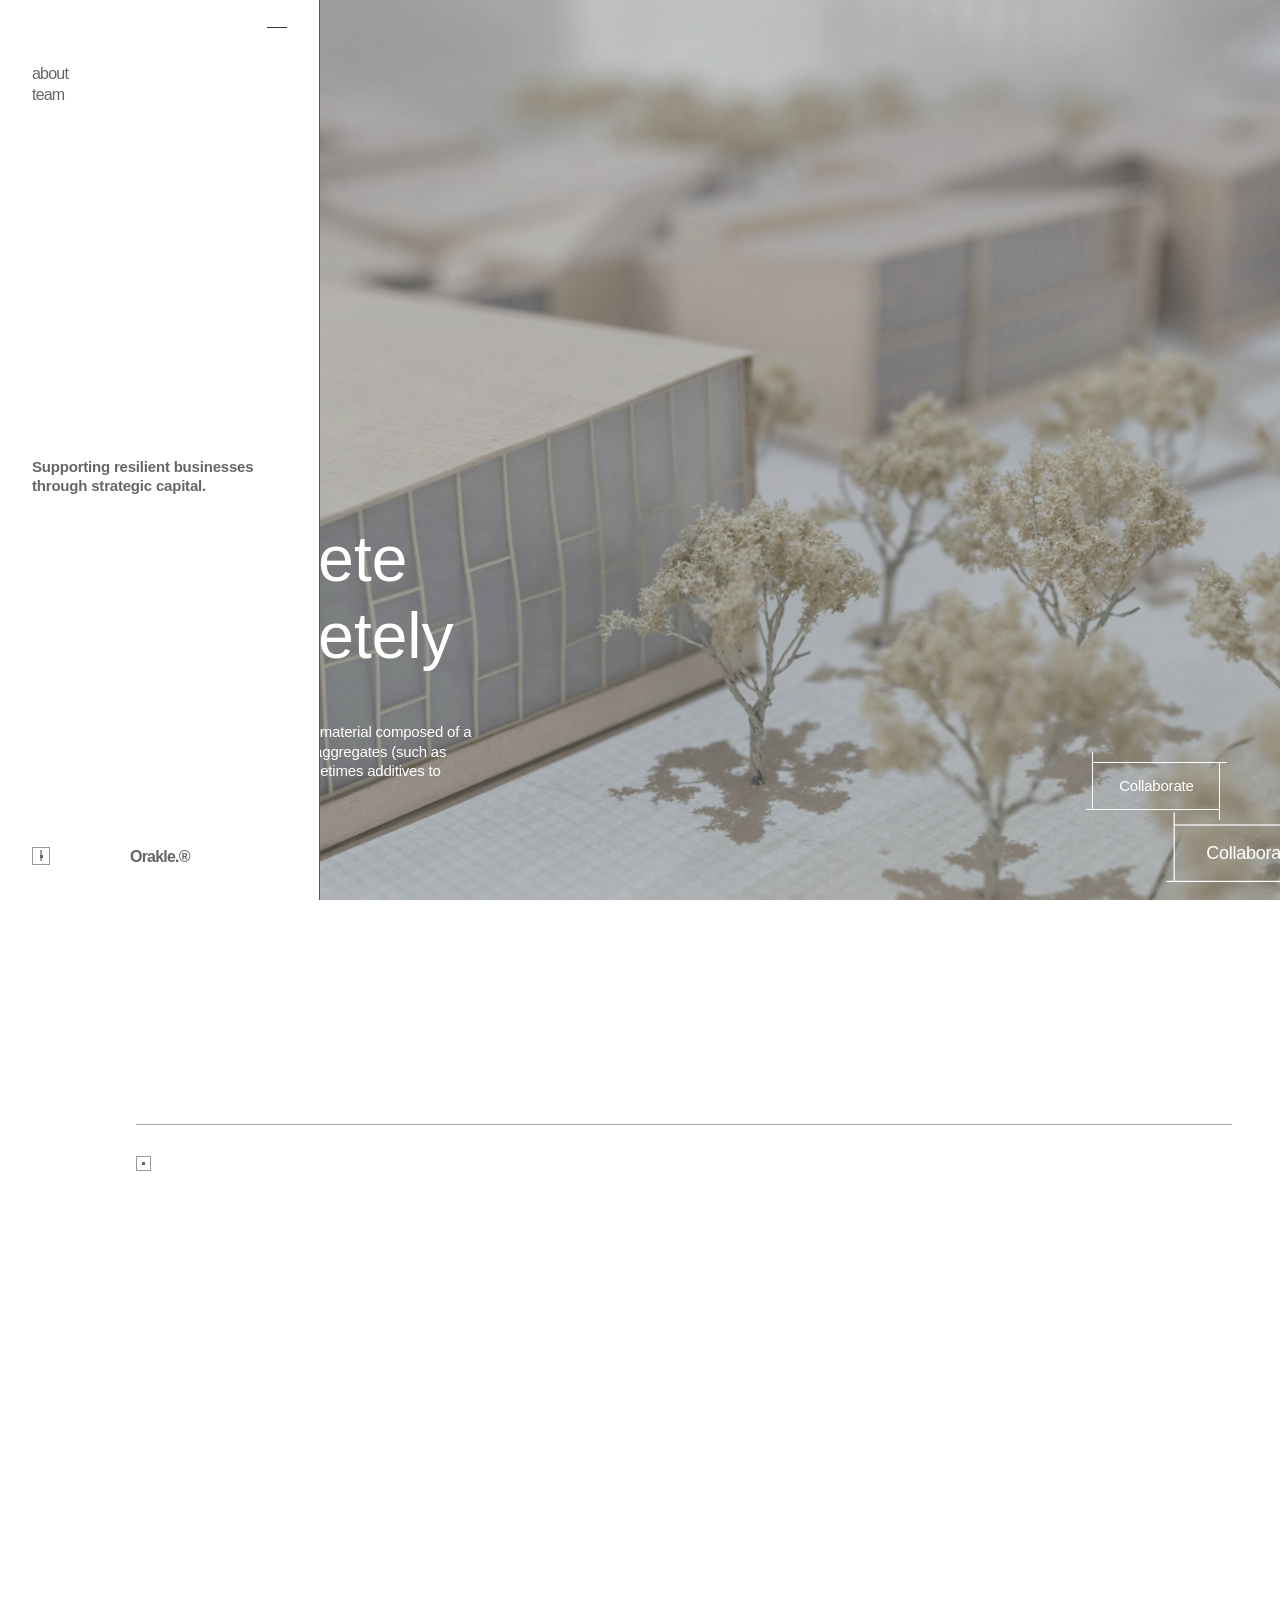
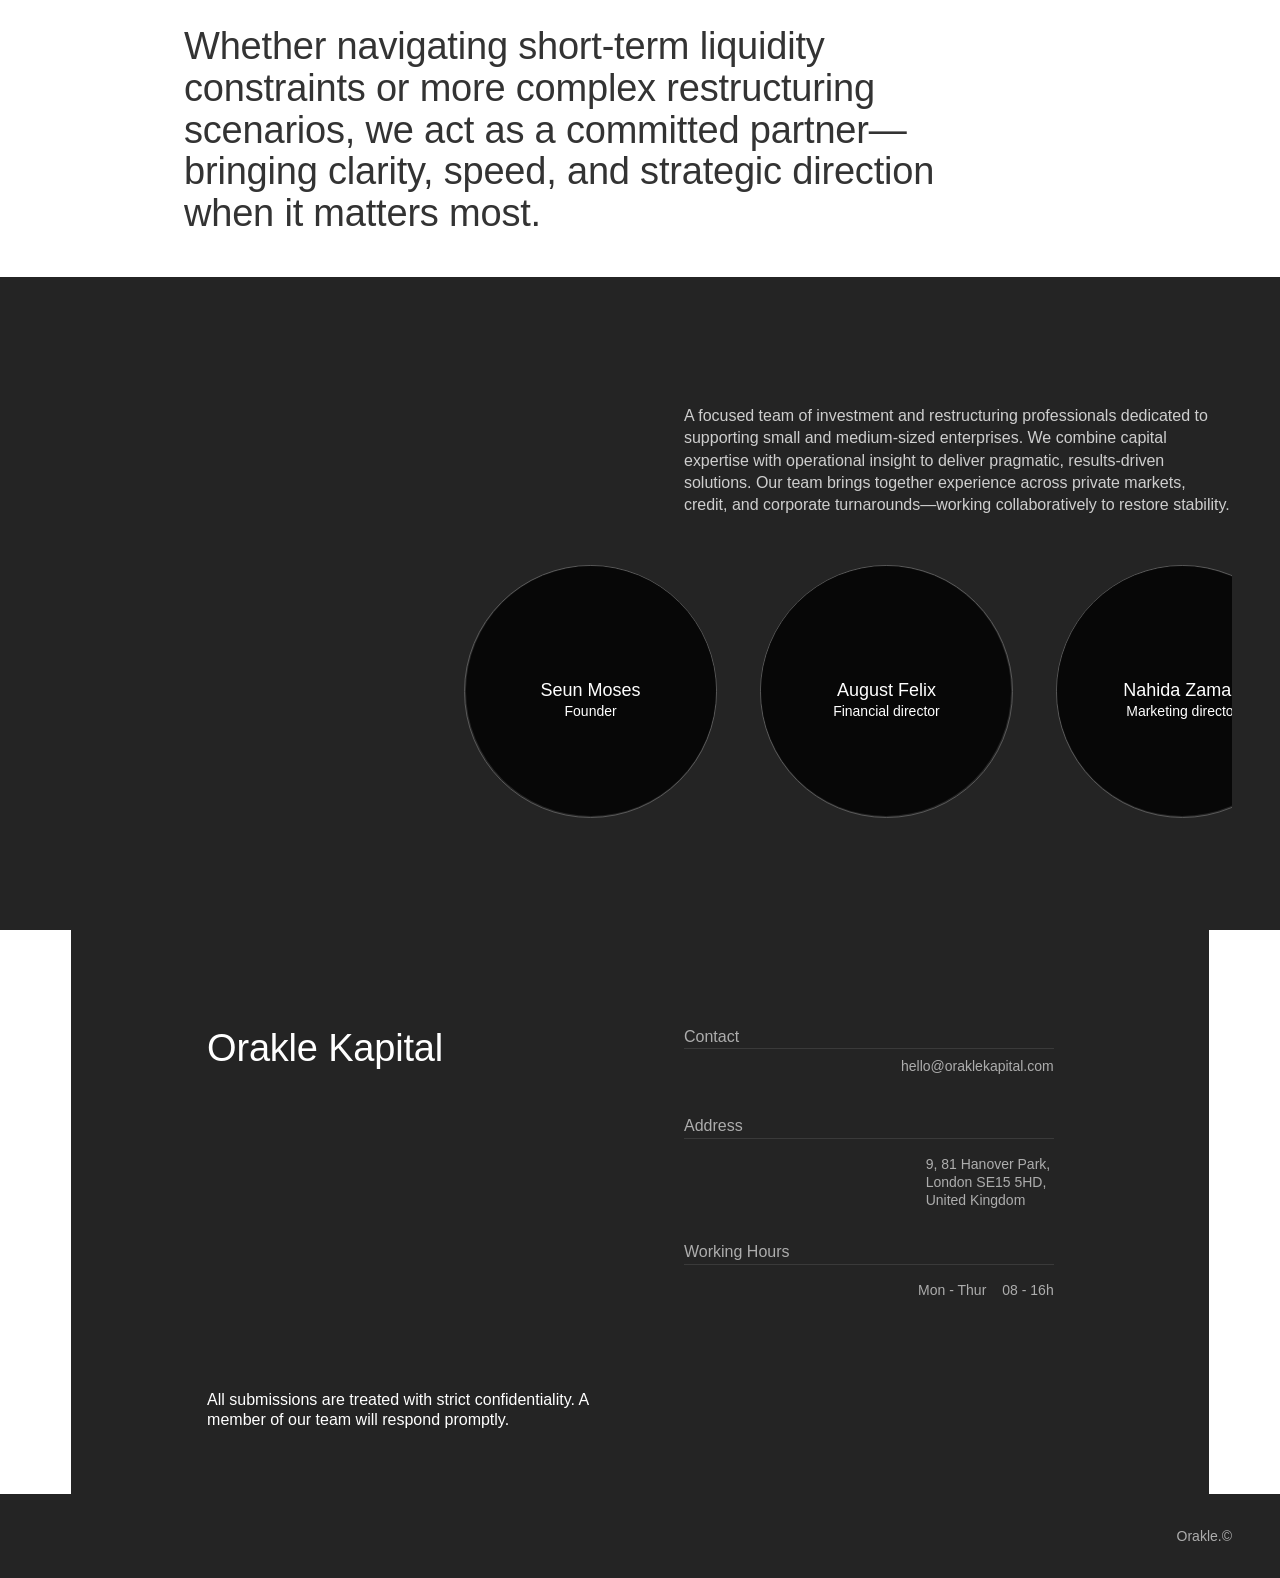
==== commit 7b10d0b4: "Add files via upload" ====
--- a/index.html
+++ b/index.html
@@ -1,4 +1,4 @@
-<!DOCTYPE html><!--  This site was created in Webflow. https://webflow.com  --><!--  Last Published: Tue Apr 07 2026 13:51:56 GMT+0000 (Coordinated Universal Time)  -->
+<!DOCTYPE html><!--  This site was created in Webflow. https://webflow.com  --><!--  Last Published: Tue Apr 07 2026 14:05:03 GMT+0000 (Coordinated Universal Time)  -->
 <html data-wf-page="69bdac23be87c527d80cd6fd" data-wf-site="69bdac20be87c527d80cd694" lang="en">
 <head>
   <meta charset="utf-8">
@@ -58,9 +58,9 @@
                   <div style="-webkit-transform:translate3d(0%, 0, 0) scale3d(1, 1, 1) rotateX(0) rotateY(0) rotateZ(0) skew(0, 0);-moz-transform:translate3d(0%, 0, 0) scale3d(1, 1, 1) rotateX(0) rotateY(0) rotateZ(0) skew(0, 0);-ms-transform:translate3d(0%, 0, 0) scale3d(1, 1, 1) rotateX(0) rotateY(0) rotateZ(0) skew(0, 0);transform:translate3d(0%, 0, 0) scale3d(1, 1, 1) rotateX(0) rotateY(0) rotateZ(0) skew(0, 0)" class="bl-btn"></div>
                   <div style="-webkit-transform:translate3d(0, 0%, 0) scale3d(1, 1, 1) rotateX(0) rotateY(0) rotateZ(0) skew(0, 0);-moz-transform:translate3d(0, 0%, 0) scale3d(1, 1, 1) rotateX(0) rotateY(0) rotateZ(0) skew(0, 0);-ms-transform:translate3d(0, 0%, 0) scale3d(1, 1, 1) rotateX(0) rotateY(0) rotateZ(0) skew(0, 0);transform:translate3d(0, 0%, 0) scale3d(1, 1, 1) rotateX(0) rotateY(0) rotateZ(0) skew(0, 0)" class="ll-btn"></div>
                   <div style="-webkit-transform:translate3d(0, 0%, 0) scale3d(1, 1, 1) rotateX(0) rotateY(0) rotateZ(0) skew(0, 0);-moz-transform:translate3d(0, 0%, 0) scale3d(1, 1, 1) rotateX(0) rotateY(0) rotateZ(0) skew(0, 0);-ms-transform:translate3d(0, 0%, 0) scale3d(1, 1, 1) rotateX(0) rotateY(0) rotateZ(0) skew(0, 0);transform:translate3d(0, 0%, 0) scale3d(1, 1, 1) rotateX(0) rotateY(0) rotateZ(0) skew(0, 0)" class="rl-btn"></div>
-                  <a data-w-id="ebb25b7a-08e9-d90b-8bdc-810b72975c28" href="#contact" class="cta-collaborate w-button">Collaborate</a>
-                </div>
-              </div><img src="images/zhouxing-lu-Mb32AJpqd-g-unsplash.jpg" loading="lazy" sizes="(max-width: 1919px) 100vw, 1920px" srcset="images/zhouxing-lu-Mb32AJpqd-g-unsplash-p-500.jpg 500w, images/zhouxing-lu-Mb32AJpqd-g-unsplash-p-800.jpg 800w, images/zhouxing-lu-Mb32AJpqd-g-unsplash-p-1080.jpg 1080w, images/zhouxing-lu-Mb32AJpqd-g-unsplash-p-1600.jpg 1600w, images/zhouxing-lu-Mb32AJpqd-g-unsplash.jpg 1920w" alt="" class="slider-image">
+                  <a data-w-id="ebb25b7a-08e9-d90b-8bdc-810b72975c28" href="mailto:hello@oraklekapital.com?subject=Orakle%20Kapital" class="cta-collaborate w-button">Collaborate</a>
+                </div>
+              </div><img src="images/zhouxing-lu-Mb32AJpqd-g-unsplash.jpg" loading="lazy" alt="" class="slider-image">
               <p data-w-id="3e2fef1d-7fde-ab87-c6fc-d5952f7bf30d" style="-webkit-transform:translate3d(0, 10%, 0) scale3d(1, 1, 1) rotateX(0) rotateY(0) rotateZ(0) skew(0, 0);-moz-transform:translate3d(0, 10%, 0) scale3d(1, 1, 1) rotateX(0) rotateY(0) rotateZ(0) skew(0, 0);-ms-transform:translate3d(0, 10%, 0) scale3d(1, 1, 1) rotateX(0) rotateY(0) rotateZ(0) skew(0, 0);transform:translate3d(0, 10%, 0) scale3d(1, 1, 1) rotateX(0) rotateY(0) rotateZ(0) skew(0, 0);opacity:0" class="regular">We partner with distressed small and medium-sized enterprises to provide flexible financing, hands-on support, and a clear path to recovery and growth.</p>
               <div data-w-id="661771b9-8b56-ffd2-6e06-a02645b1312d" style="opacity:0;-webkit-transform:translate3d(0, -10%, 0) scale3d(1, 1, 1) rotateX(0) rotateY(0) rotateZ(0) skew(0, 0);-moz-transform:translate3d(0, -10%, 0) scale3d(1, 1, 1) rotateX(0) rotateY(0) rotateZ(0) skew(0, 0);-ms-transform:translate3d(0, -10%, 0) scale3d(1, 1, 1) rotateX(0) rotateY(0) rotateZ(0) skew(0, 0);transform:translate3d(0, -10%, 0) scale3d(1, 1, 1) rotateX(0) rotateY(0) rotateZ(0) skew(0, 0)" class="h1-hero">ORAKLE<br>KAPITAL</div>
             </div>
@@ -75,7 +75,7 @@
                   <div style="-webkit-transform:translate3d(0, 0%, 0) scale3d(1, 1, 1) rotateX(0) rotateY(0) rotateZ(0) skew(0, 0);-moz-transform:translate3d(0, 0%, 0) scale3d(1, 1, 1) rotateX(0) rotateY(0) rotateZ(0) skew(0, 0);-ms-transform:translate3d(0, 0%, 0) scale3d(1, 1, 1) rotateX(0) rotateY(0) rotateZ(0) skew(0, 0);transform:translate3d(0, 0%, 0) scale3d(1, 1, 1) rotateX(0) rotateY(0) rotateZ(0) skew(0, 0)" class="ll-btn"></div>
                   <div style="-webkit-transform:translate3d(0, 0%, 0) scale3d(1, 1, 1) rotateX(0) rotateY(0) rotateZ(0) skew(0, 0);-moz-transform:translate3d(0, 0%, 0) scale3d(1, 1, 1) rotateX(0) rotateY(0) rotateZ(0) skew(0, 0);-ms-transform:translate3d(0, 0%, 0) scale3d(1, 1, 1) rotateX(0) rotateY(0) rotateZ(0) skew(0, 0);transform:translate3d(0, 0%, 0) scale3d(1, 1, 1) rotateX(0) rotateY(0) rotateZ(0) skew(0, 0)" class="rl-btn"></div>
                 </div>
-              </div><img src="images/ricardo-gomez-angel-Xrv7PZDqUAo-unsplash.jpg" loading="lazy" sizes="(max-width: 2400px) 100vw, 2400px" srcset="images/ricardo-gomez-angel-Xrv7PZDqUAo-unsplash-p-500.jpg 500w, images/ricardo-gomez-angel-Xrv7PZDqUAo-unsplash-p-800.jpg 800w, images/ricardo-gomez-angel-Xrv7PZDqUAo-unsplash-p-1080.jpg 1080w, images/ricardo-gomez-angel-Xrv7PZDqUAo-unsplash-p-1600.jpg 1600w, images/ricardo-gomez-angel-Xrv7PZDqUAo-unsplash-p-2000.jpg 2000w, images/ricardo-gomez-angel-Xrv7PZDqUAo-unsplash.jpg 2400w" alt="Hero image" class="slider-image">
+              </div><img src="images/ricardo-gomez-angel-Xrv7PZDqUAo-unsplash.jpg" loading="lazy" alt="Hero image" class="slider-image">
             </div>
             <div class="w-slide">
               <div class="h1-hero">Luxury<br>Space</div>
@@ -88,7 +88,7 @@
                   <div style="-webkit-transform:translate3d(0, 0%, 0) scale3d(1, 1, 1) rotateX(0) rotateY(0) rotateZ(0) skew(0, 0);-moz-transform:translate3d(0, 0%, 0) scale3d(1, 1, 1) rotateX(0) rotateY(0) rotateZ(0) skew(0, 0);-ms-transform:translate3d(0, 0%, 0) scale3d(1, 1, 1) rotateX(0) rotateY(0) rotateZ(0) skew(0, 0);transform:translate3d(0, 0%, 0) scale3d(1, 1, 1) rotateX(0) rotateY(0) rotateZ(0) skew(0, 0)" class="ll-btn"></div>
                   <div style="-webkit-transform:translate3d(0, 0%, 0) scale3d(1, 1, 1) rotateX(0) rotateY(0) rotateZ(0) skew(0, 0);-moz-transform:translate3d(0, 0%, 0) scale3d(1, 1, 1) rotateX(0) rotateY(0) rotateZ(0) skew(0, 0);-ms-transform:translate3d(0, 0%, 0) scale3d(1, 1, 1) rotateX(0) rotateY(0) rotateZ(0) skew(0, 0);transform:translate3d(0, 0%, 0) scale3d(1, 1, 1) rotateX(0) rotateY(0) rotateZ(0) skew(0, 0)" class="rl-btn"></div>
                 </div>
-              </div><img src="images/ricardo-gomez-angel-tGKMDcsuIhg-unsplash.jpg" loading="lazy" sizes="(max-width: 2400px) 100vw, 2400px" srcset="images/ricardo-gomez-angel-tGKMDcsuIhg-unsplash-p-500.jpg 500w, images/ricardo-gomez-angel-tGKMDcsuIhg-unsplash-p-800.jpg 800w, images/ricardo-gomez-angel-tGKMDcsuIhg-unsplash-p-1080.jpg 1080w, images/ricardo-gomez-angel-tGKMDcsuIhg-unsplash-p-1600.jpg 1600w, images/ricardo-gomez-angel-tGKMDcsuIhg-unsplash-p-2000.jpg 2000w, images/ricardo-gomez-angel-tGKMDcsuIhg-unsplash.jpg 2400w" alt="Hero image" class="slider-image">
+              </div><img src="images/ricardo-gomez-angel-tGKMDcsuIhg-unsplash.jpg" loading="lazy" alt="Hero image" class="slider-image">
             </div>
             <div class="slide-4 w-slide">
               <div class="h1-hero">Concrete<br>Concretely</div>
@@ -101,7 +101,7 @@
                   <div style="-webkit-transform:translate3d(0, 0%, 0) scale3d(1, 1, 1) rotateX(0) rotateY(0) rotateZ(0) skew(0, 0);-moz-transform:translate3d(0, 0%, 0) scale3d(1, 1, 1) rotateX(0) rotateY(0) rotateZ(0) skew(0, 0);-ms-transform:translate3d(0, 0%, 0) scale3d(1, 1, 1) rotateX(0) rotateY(0) rotateZ(0) skew(0, 0);transform:translate3d(0, 0%, 0) scale3d(1, 1, 1) rotateX(0) rotateY(0) rotateZ(0) skew(0, 0)" class="ll-btn"></div>
                   <div style="-webkit-transform:translate3d(0, 0%, 0) scale3d(1, 1, 1) rotateX(0) rotateY(0) rotateZ(0) skew(0, 0);-moz-transform:translate3d(0, 0%, 0) scale3d(1, 1, 1) rotateX(0) rotateY(0) rotateZ(0) skew(0, 0);-ms-transform:translate3d(0, 0%, 0) scale3d(1, 1, 1) rotateX(0) rotateY(0) rotateZ(0) skew(0, 0);transform:translate3d(0, 0%, 0) scale3d(1, 1, 1) rotateX(0) rotateY(0) rotateZ(0) skew(0, 0)" class="rl-btn"></div>
                 </div>
-              </div><img src="images/ricardo-gomez-angel-mtkRJ5FjJts-unsplash.jpg" loading="lazy" sizes="(max-width: 2500px) 100vw, 2500px" srcset="images/ricardo-gomez-angel-mtkRJ5FjJts-unsplash-p-500.jpg 500w, images/ricardo-gomez-angel-mtkRJ5FjJts-unsplash-p-800.jpg 800w, images/ricardo-gomez-angel-mtkRJ5FjJts-unsplash-p-1080.jpg 1080w, images/ricardo-gomez-angel-mtkRJ5FjJts-unsplash-p-1600.jpg 1600w, images/ricardo-gomez-angel-mtkRJ5FjJts-unsplash-p-2000.jpg 2000w, images/ricardo-gomez-angel-mtkRJ5FjJts-unsplash.jpg 2500w" alt="Hero image" class="slider-image">
+              </div><img src="images/ricardo-gomez-angel-mtkRJ5FjJts-unsplash.jpg" loading="lazy" alt="Hero image" class="slider-image">
             </div>
           </div>
         </div>
@@ -208,29 +208,6 @@
               </div>
             </div>
           </div>
-          <div class="query-wrap"><img src="images/730f44e0-3c97-4bac-80a2-24b30003fcac.jpg" loading="lazy" sizes="(max-width: 896px) 100vw, 896px" srcset="images/730f44e0-3c97-4bac-80a2-24b30003fcac-p-500.jpg 500w, images/730f44e0-3c97-4bac-80a2-24b30003fcac-p-800.jpg 800w, images/730f44e0-3c97-4bac-80a2-24b30003fcac.jpg 896w" alt="" class="image-2">
-            <div id="w-node-_40c05eec-2d3a-1eb5-c18b-89c868408a82-68408a40" class="contact-form">
-              <h1 class="contact-headline">share you challanges<br>with our team</h1>
-              <div class="form-block w-form">
-                <form id="wf-form-ratko" name="wf-form-ratko" data-name="ratko" method="get" class="form" data-wf-page-id="69bdac23be87c527d80cd6fd" data-wf-element-id="40c05eec-2d3a-1eb5-c18b-89c868408a88"><input class="text-field w-input" maxlength="256" name="name-2" data-name="Name 2" placeholder="Your Name" type="text" id="name-2" required="">
-                  <div class="emal-phone-wrap"><input class="text-field half w-input" maxlength="256" name="email-2" data-name="Email 2" placeholder="Email" type="email" id="email-2" required=""><input class="text-field half w-input" maxlength="256" name="Phone-2" data-name="Phone 2" placeholder="Phone" type="tel" id="Phone-2" required=""></div><input class="text-field w-input" maxlength="256" name="Query-2" data-name="Query 2" placeholder="Your Query" type="text" id="Query-2" required=""><input class="text-field message w-input" maxlength="256" name="Message-2" data-name="Message 2" placeholder="Your Message" type="text" id="Message-2" required="">
-                  <div class="query-btn-container"><input type="submit" data-wait="Please wait..." data-w-id="40c05eec-2d3a-1eb5-c18b-89c868408a90" class="query-btn w-button" value="Send Message">
-                    <div class="tl-btn"></div>
-                    <div class="bl-btn"></div>
-                    <div class="ll-btn"></div>
-                    <div class="rl-btn"></div>
-                  </div>
-                </form>
-                <div class="w-form-done">
-                  <div>Thank you! Your submission has been received!</div>
-                </div>
-                <div class="w-form-fail">
-                  <div>Oops! Something went wrong while submitting the form.</div>
-                </div>
-              </div>
-              <p class="outro-text">All submissions are treated with strict confidentiality. A member of our team will respond promptly.</p>
-            </div>
-          </div>
         </div>
       </section>
       <section class="footer">
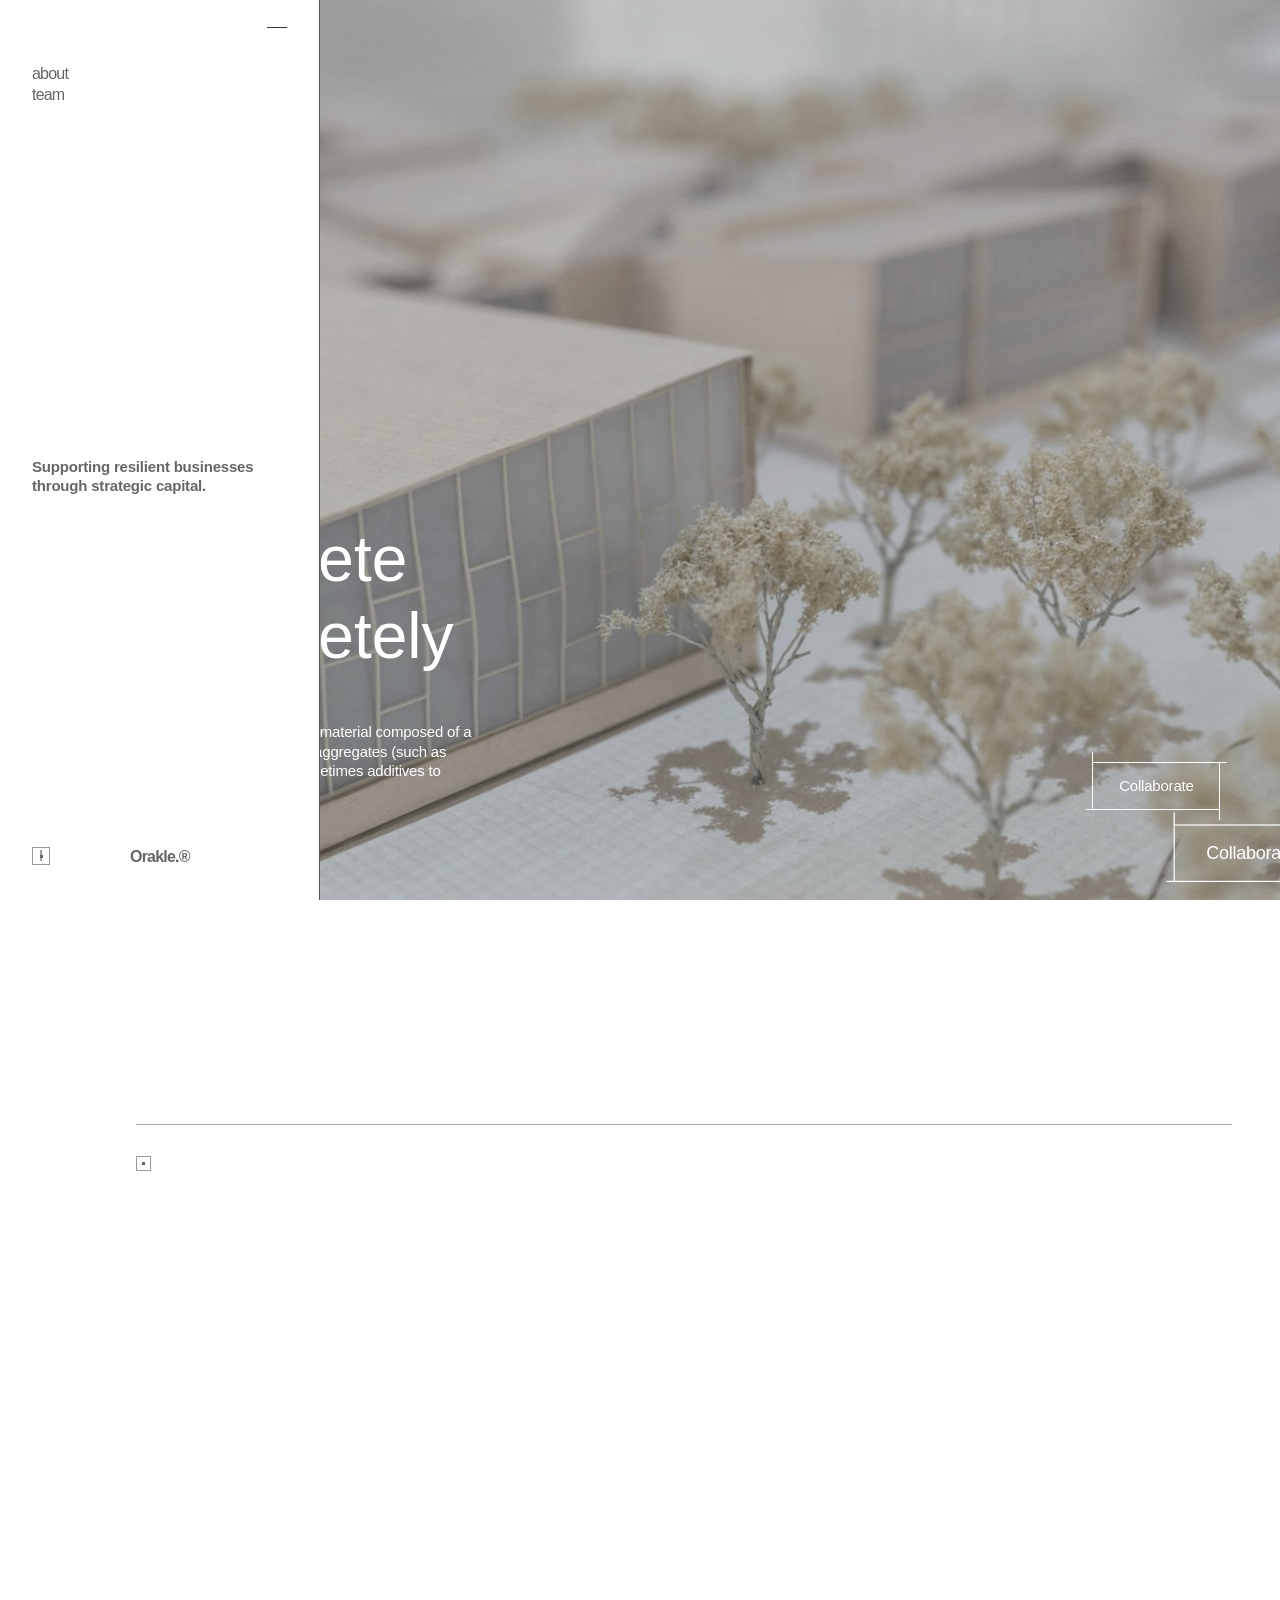
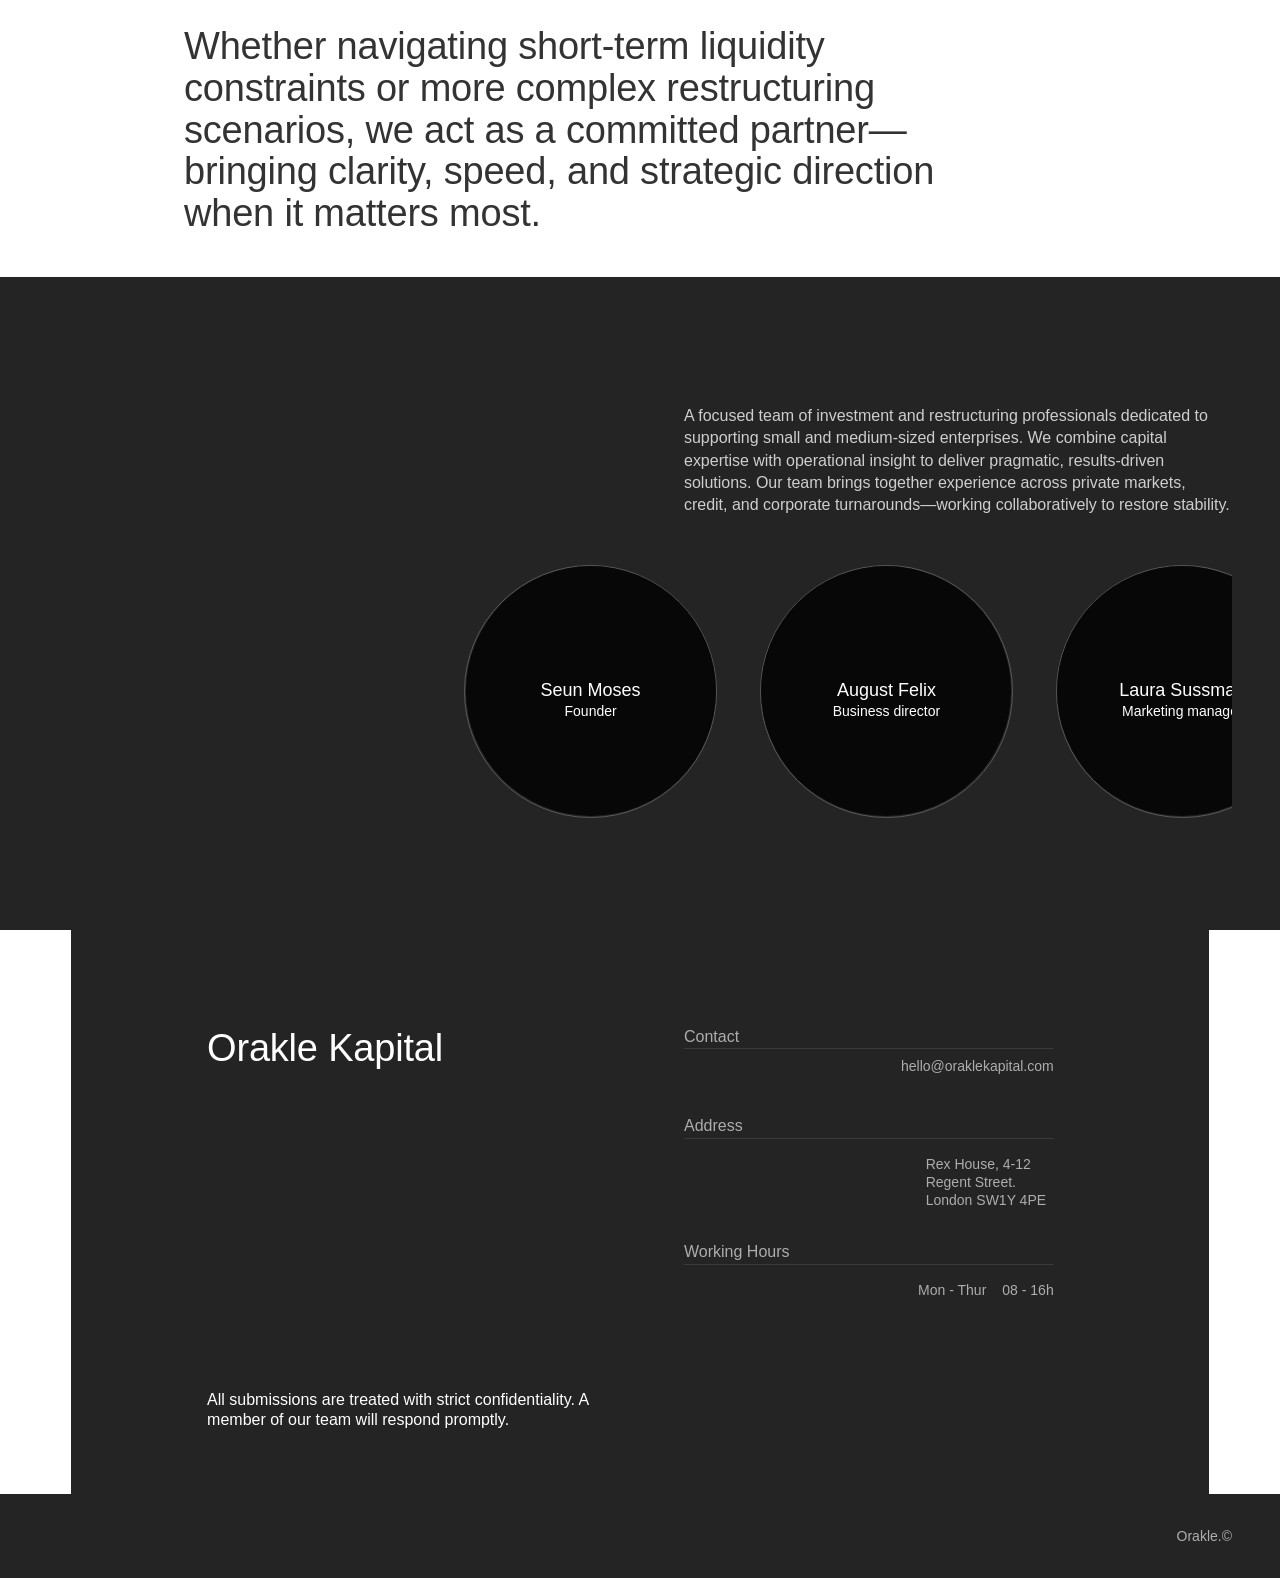
==== commit a4ca7ebb: "Add files via upload" ====
--- a/index.html
+++ b/index.html
@@ -1,4 +1,4 @@
-<!DOCTYPE html><!--  This site was created in Webflow. https://webflow.com  --><!--  Last Published: Tue Apr 07 2026 14:05:03 GMT+0000 (Coordinated Universal Time)  -->
+<!DOCTYPE html><!--  This site was created in Webflow. https://webflow.com  --><!--  Last Published: Sun Apr 19 2026 20:52:21 GMT+0000 (Coordinated Universal Time)  -->
 <html data-wf-page="69bdac23be87c527d80cd6fd" data-wf-site="69bdac20be87c527d80cd694" lang="en">
 <head>
   <meta charset="utf-8">
@@ -60,7 +60,7 @@
                   <div style="-webkit-transform:translate3d(0, 0%, 0) scale3d(1, 1, 1) rotateX(0) rotateY(0) rotateZ(0) skew(0, 0);-moz-transform:translate3d(0, 0%, 0) scale3d(1, 1, 1) rotateX(0) rotateY(0) rotateZ(0) skew(0, 0);-ms-transform:translate3d(0, 0%, 0) scale3d(1, 1, 1) rotateX(0) rotateY(0) rotateZ(0) skew(0, 0);transform:translate3d(0, 0%, 0) scale3d(1, 1, 1) rotateX(0) rotateY(0) rotateZ(0) skew(0, 0)" class="rl-btn"></div>
                   <a data-w-id="ebb25b7a-08e9-d90b-8bdc-810b72975c28" href="mailto:hello@oraklekapital.com?subject=Orakle%20Kapital" class="cta-collaborate w-button">Collaborate</a>
                 </div>
-              </div><img src="images/zhouxing-lu-Mb32AJpqd-g-unsplash.jpg" loading="lazy" alt="" class="slider-image">
+              </div><img src="images/zhouxing-lu-Mb32AJpqd-g-unsplash.jpg" loading="lazy" sizes="100vw" srcset="images/zhouxing-lu-Mb32AJpqd-g-unsplash-p-500.jpg 500w, images/zhouxing-lu-Mb32AJpqd-g-unsplash-p-800.jpg 800w, images/zhouxing-lu-Mb32AJpqd-g-unsplash-p-1080.jpg 1080w, images/zhouxing-lu-Mb32AJpqd-g-unsplash-p-1600.jpg 1600w, images/zhouxing-lu-Mb32AJpqd-g-unsplash.jpg 1920w" alt="" class="slider-image">
               <p data-w-id="3e2fef1d-7fde-ab87-c6fc-d5952f7bf30d" style="-webkit-transform:translate3d(0, 10%, 0) scale3d(1, 1, 1) rotateX(0) rotateY(0) rotateZ(0) skew(0, 0);-moz-transform:translate3d(0, 10%, 0) scale3d(1, 1, 1) rotateX(0) rotateY(0) rotateZ(0) skew(0, 0);-ms-transform:translate3d(0, 10%, 0) scale3d(1, 1, 1) rotateX(0) rotateY(0) rotateZ(0) skew(0, 0);transform:translate3d(0, 10%, 0) scale3d(1, 1, 1) rotateX(0) rotateY(0) rotateZ(0) skew(0, 0);opacity:0" class="regular">We partner with distressed small and medium-sized enterprises to provide flexible financing, hands-on support, and a clear path to recovery and growth.</p>
               <div data-w-id="661771b9-8b56-ffd2-6e06-a02645b1312d" style="opacity:0;-webkit-transform:translate3d(0, -10%, 0) scale3d(1, 1, 1) rotateX(0) rotateY(0) rotateZ(0) skew(0, 0);-moz-transform:translate3d(0, -10%, 0) scale3d(1, 1, 1) rotateX(0) rotateY(0) rotateZ(0) skew(0, 0);-ms-transform:translate3d(0, -10%, 0) scale3d(1, 1, 1) rotateX(0) rotateY(0) rotateZ(0) skew(0, 0);transform:translate3d(0, -10%, 0) scale3d(1, 1, 1) rotateX(0) rotateY(0) rotateZ(0) skew(0, 0)" class="h1-hero">ORAKLE<br>KAPITAL</div>
             </div>
@@ -75,7 +75,7 @@
                   <div style="-webkit-transform:translate3d(0, 0%, 0) scale3d(1, 1, 1) rotateX(0) rotateY(0) rotateZ(0) skew(0, 0);-moz-transform:translate3d(0, 0%, 0) scale3d(1, 1, 1) rotateX(0) rotateY(0) rotateZ(0) skew(0, 0);-ms-transform:translate3d(0, 0%, 0) scale3d(1, 1, 1) rotateX(0) rotateY(0) rotateZ(0) skew(0, 0);transform:translate3d(0, 0%, 0) scale3d(1, 1, 1) rotateX(0) rotateY(0) rotateZ(0) skew(0, 0)" class="ll-btn"></div>
                   <div style="-webkit-transform:translate3d(0, 0%, 0) scale3d(1, 1, 1) rotateX(0) rotateY(0) rotateZ(0) skew(0, 0);-moz-transform:translate3d(0, 0%, 0) scale3d(1, 1, 1) rotateX(0) rotateY(0) rotateZ(0) skew(0, 0);-ms-transform:translate3d(0, 0%, 0) scale3d(1, 1, 1) rotateX(0) rotateY(0) rotateZ(0) skew(0, 0);transform:translate3d(0, 0%, 0) scale3d(1, 1, 1) rotateX(0) rotateY(0) rotateZ(0) skew(0, 0)" class="rl-btn"></div>
                 </div>
-              </div><img src="images/ricardo-gomez-angel-Xrv7PZDqUAo-unsplash.jpg" loading="lazy" alt="Hero image" class="slider-image">
+              </div><img src="images/ricardo-gomez-angel-Xrv7PZDqUAo-unsplash.jpg" loading="lazy" sizes="100vw" srcset="images/ricardo-gomez-angel-Xrv7PZDqUAo-unsplash-p-500.jpg 500w, images/ricardo-gomez-angel-Xrv7PZDqUAo-unsplash-p-800.jpg 800w, images/ricardo-gomez-angel-Xrv7PZDqUAo-unsplash-p-1080.jpg 1080w, images/ricardo-gomez-angel-Xrv7PZDqUAo-unsplash-p-1600.jpg 1600w, images/ricardo-gomez-angel-Xrv7PZDqUAo-unsplash-p-2000.jpg 2000w, images/ricardo-gomez-angel-Xrv7PZDqUAo-unsplash.jpg 2400w" alt="Hero image" class="slider-image">
             </div>
             <div class="w-slide">
               <div class="h1-hero">Luxury<br>Space</div>
@@ -88,7 +88,7 @@
                   <div style="-webkit-transform:translate3d(0, 0%, 0) scale3d(1, 1, 1) rotateX(0) rotateY(0) rotateZ(0) skew(0, 0);-moz-transform:translate3d(0, 0%, 0) scale3d(1, 1, 1) rotateX(0) rotateY(0) rotateZ(0) skew(0, 0);-ms-transform:translate3d(0, 0%, 0) scale3d(1, 1, 1) rotateX(0) rotateY(0) rotateZ(0) skew(0, 0);transform:translate3d(0, 0%, 0) scale3d(1, 1, 1) rotateX(0) rotateY(0) rotateZ(0) skew(0, 0)" class="ll-btn"></div>
                   <div style="-webkit-transform:translate3d(0, 0%, 0) scale3d(1, 1, 1) rotateX(0) rotateY(0) rotateZ(0) skew(0, 0);-moz-transform:translate3d(0, 0%, 0) scale3d(1, 1, 1) rotateX(0) rotateY(0) rotateZ(0) skew(0, 0);-ms-transform:translate3d(0, 0%, 0) scale3d(1, 1, 1) rotateX(0) rotateY(0) rotateZ(0) skew(0, 0);transform:translate3d(0, 0%, 0) scale3d(1, 1, 1) rotateX(0) rotateY(0) rotateZ(0) skew(0, 0)" class="rl-btn"></div>
                 </div>
-              </div><img src="images/ricardo-gomez-angel-tGKMDcsuIhg-unsplash.jpg" loading="lazy" alt="Hero image" class="slider-image">
+              </div><img src="images/ricardo-gomez-angel-tGKMDcsuIhg-unsplash.jpg" loading="lazy" sizes="100vw" srcset="images/ricardo-gomez-angel-tGKMDcsuIhg-unsplash-p-500.jpg 500w, images/ricardo-gomez-angel-tGKMDcsuIhg-unsplash-p-800.jpg 800w, images/ricardo-gomez-angel-tGKMDcsuIhg-unsplash-p-1080.jpg 1080w, images/ricardo-gomez-angel-tGKMDcsuIhg-unsplash-p-1600.jpg 1600w, images/ricardo-gomez-angel-tGKMDcsuIhg-unsplash-p-2000.jpg 2000w, images/ricardo-gomez-angel-tGKMDcsuIhg-unsplash.jpg 2400w" alt="Hero image" class="slider-image">
             </div>
             <div class="slide-4 w-slide">
               <div class="h1-hero">Concrete<br>Concretely</div>
@@ -101,7 +101,7 @@
                   <div style="-webkit-transform:translate3d(0, 0%, 0) scale3d(1, 1, 1) rotateX(0) rotateY(0) rotateZ(0) skew(0, 0);-moz-transform:translate3d(0, 0%, 0) scale3d(1, 1, 1) rotateX(0) rotateY(0) rotateZ(0) skew(0, 0);-ms-transform:translate3d(0, 0%, 0) scale3d(1, 1, 1) rotateX(0) rotateY(0) rotateZ(0) skew(0, 0);transform:translate3d(0, 0%, 0) scale3d(1, 1, 1) rotateX(0) rotateY(0) rotateZ(0) skew(0, 0)" class="ll-btn"></div>
                   <div style="-webkit-transform:translate3d(0, 0%, 0) scale3d(1, 1, 1) rotateX(0) rotateY(0) rotateZ(0) skew(0, 0);-moz-transform:translate3d(0, 0%, 0) scale3d(1, 1, 1) rotateX(0) rotateY(0) rotateZ(0) skew(0, 0);-ms-transform:translate3d(0, 0%, 0) scale3d(1, 1, 1) rotateX(0) rotateY(0) rotateZ(0) skew(0, 0);transform:translate3d(0, 0%, 0) scale3d(1, 1, 1) rotateX(0) rotateY(0) rotateZ(0) skew(0, 0)" class="rl-btn"></div>
                 </div>
-              </div><img src="images/ricardo-gomez-angel-mtkRJ5FjJts-unsplash.jpg" loading="lazy" alt="Hero image" class="slider-image">
+              </div><img src="images/ricardo-gomez-angel-mtkRJ5FjJts-unsplash.jpg" loading="lazy" sizes="100vw" srcset="images/ricardo-gomez-angel-mtkRJ5FjJts-unsplash-p-500.jpg 500w, images/ricardo-gomez-angel-mtkRJ5FjJts-unsplash-p-800.jpg 800w, images/ricardo-gomez-angel-mtkRJ5FjJts-unsplash-p-1080.jpg 1080w, images/ricardo-gomez-angel-mtkRJ5FjJts-unsplash-p-1600.jpg 1600w, images/ricardo-gomez-angel-mtkRJ5FjJts-unsplash-p-2000.jpg 2000w, images/ricardo-gomez-angel-mtkRJ5FjJts-unsplash.jpg 2500w" alt="Hero image" class="slider-image">
             </div>
           </div>
         </div>
@@ -154,7 +154,7 @@
                       <div data-w-id="3e11ced7-a055-34b4-5fa5-00d4378442aa" class="team-block"><img src="images/Screenshot-2026-04-07-at-11.48.03.png" loading="lazy" sizes="(max-width: 742px) 100vw, 742px" srcset="images/Screenshot-2026-04-07-at-11.48.03-p-500.png 500w, images/Screenshot-2026-04-07-at-11.48.03.png 742w" alt="" class="team-member-image-two">
                         <div class="team-block-info">
                           <h3 class="team-member-name-two">August Felix</h3>
-                          <p class="team-member-text">Financial director</p>
+                          <p class="team-member-text">Business director</p>
                           <div class="bg-overlay"></div>
                         </div>
                       </div>
@@ -162,8 +162,8 @@
                     <div class="team-slide-wrapper w-slide">
                       <div data-w-id="3e11ced7-a055-34b4-5fa5-00d4378442b2" class="team-block"><img src="images/Screenshot-2026-04-07-at-11.48.03.png" loading="lazy" sizes="(max-width: 742px) 100vw, 742px" srcset="images/Screenshot-2026-04-07-at-11.48.03-p-500.png 500w, images/Screenshot-2026-04-07-at-11.48.03.png 742w" alt="" class="team-member-image-two">
                         <div class="team-block-info">
-                          <h3 class="team-member-name-two">Nahida Zaman</h3>
-                          <p class="team-member-text">Marketing director</p>
+                          <h3 class="team-member-name-two">Laura Sussman</h3>
+                          <p class="team-member-text">Marketing manager</p>
                           <div class="bg-overlay"></div>
                         </div>
                       </div>
@@ -198,7 +198,7 @@
               <div class="padding-medium"></div>
               <h2 class="contact-detail">Address</h2>
               <div class="address-wrap">
-                <h2 class="email-title _50">9, 81 Hanover Park, London SE15 5HD, United Kingdom</h2>
+                <h2 class="email-title _50">Rex House, 4-12 Regent Street. London SW1Y 4PE</h2>
               </div>
               <div class="padding-medium"></div>
               <h2 class="contact-detail">Working Hours</h2>
